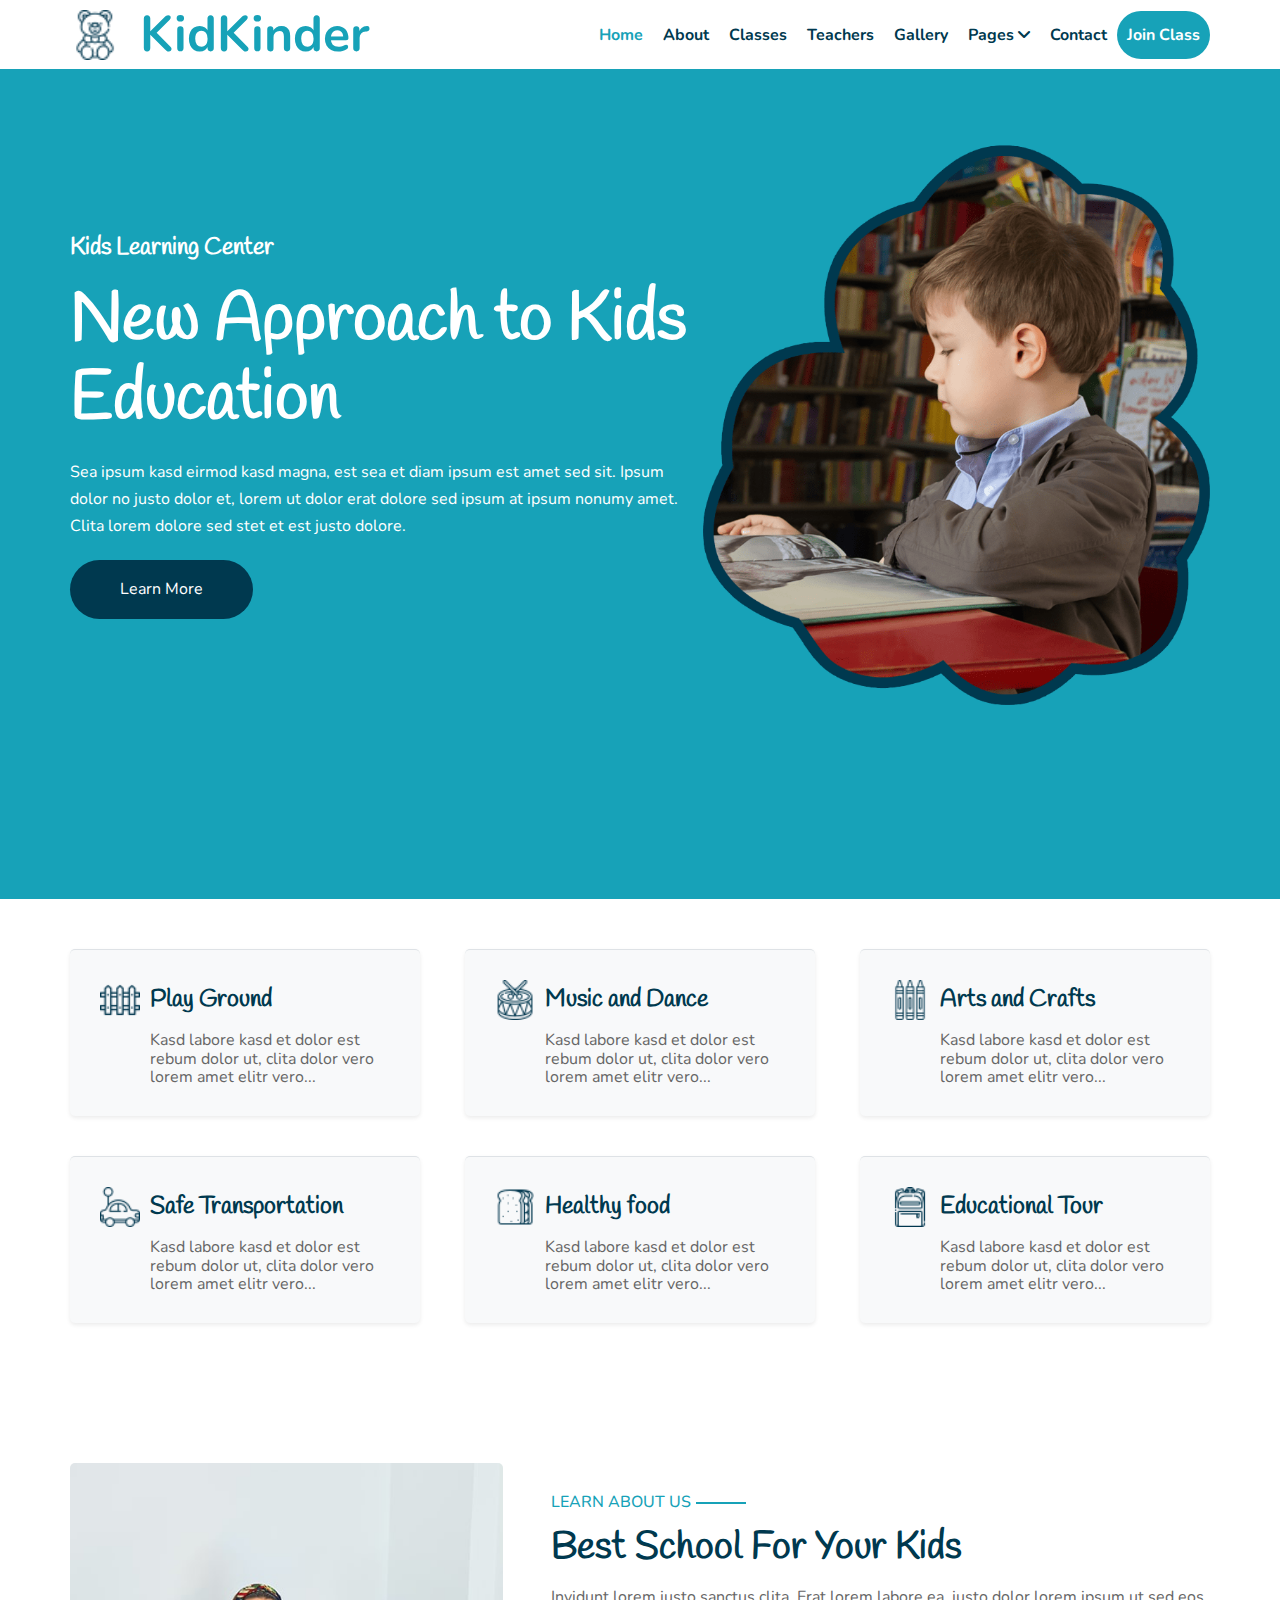
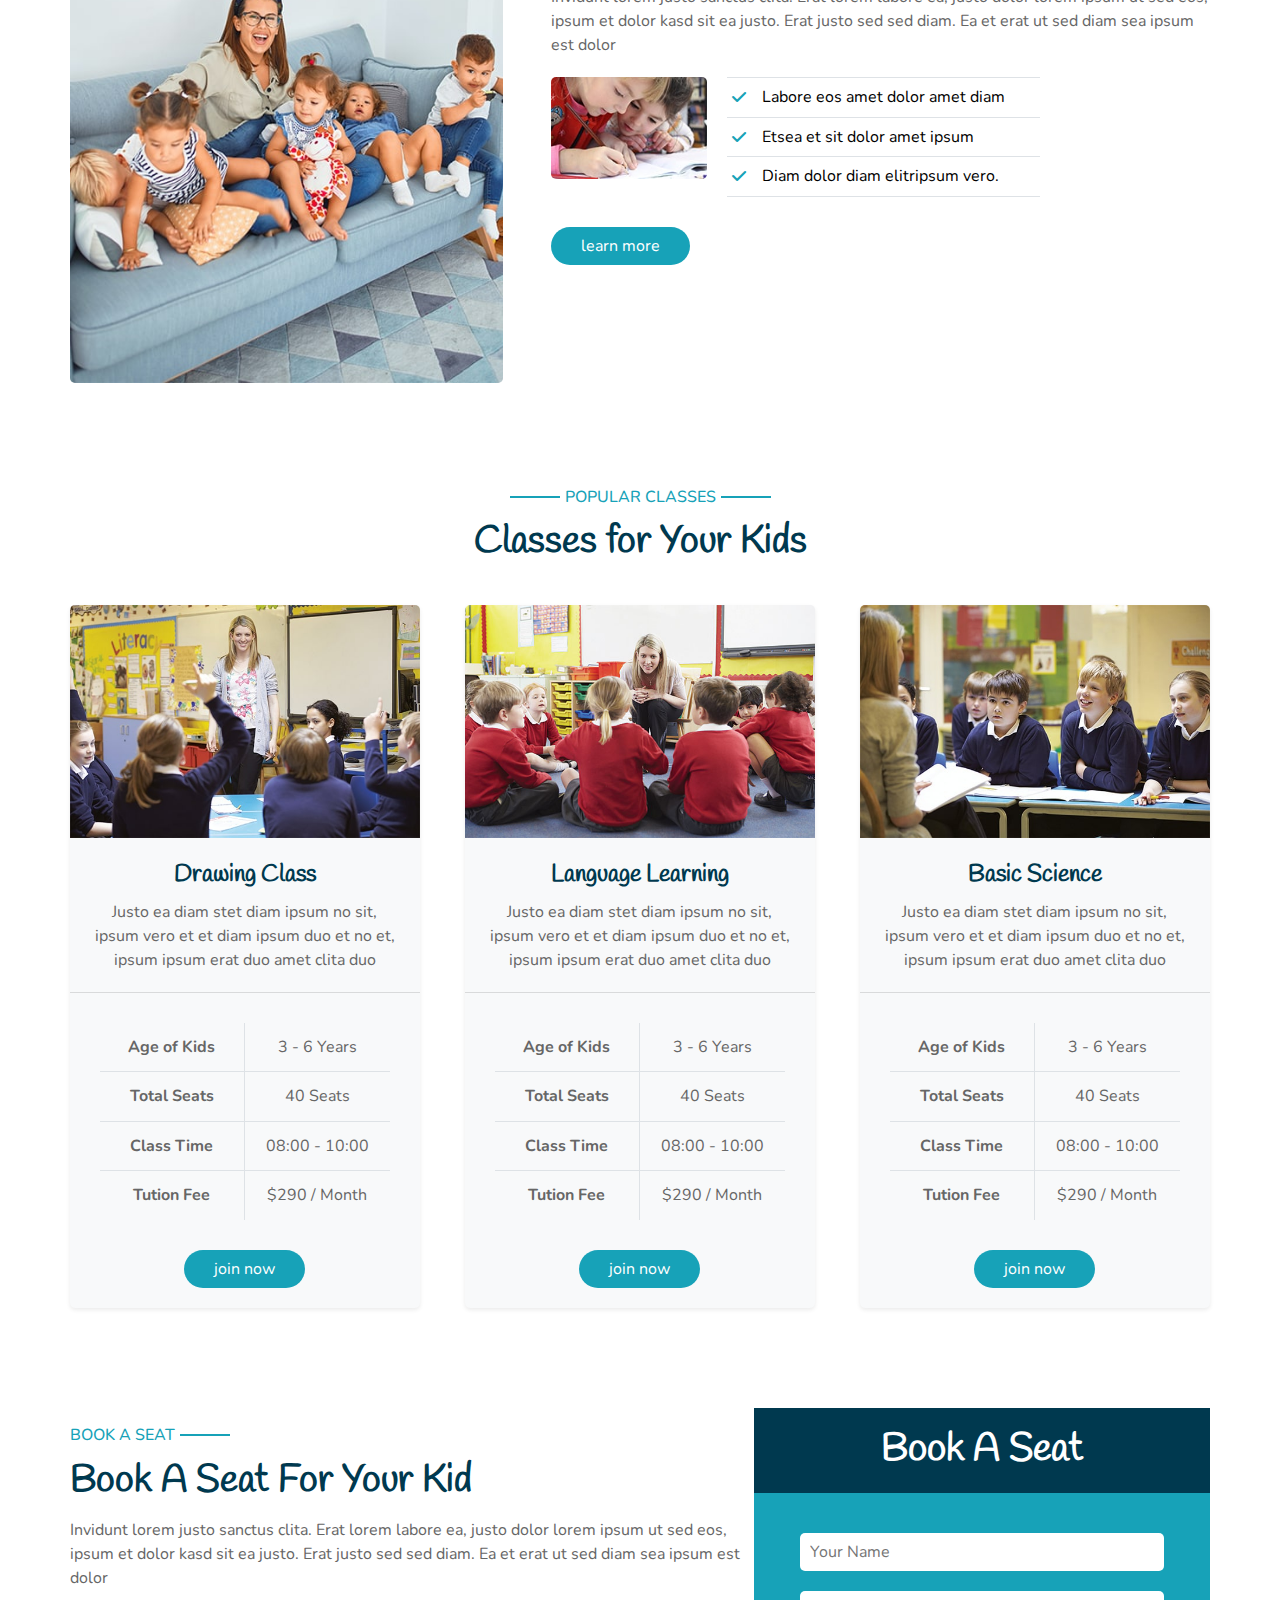
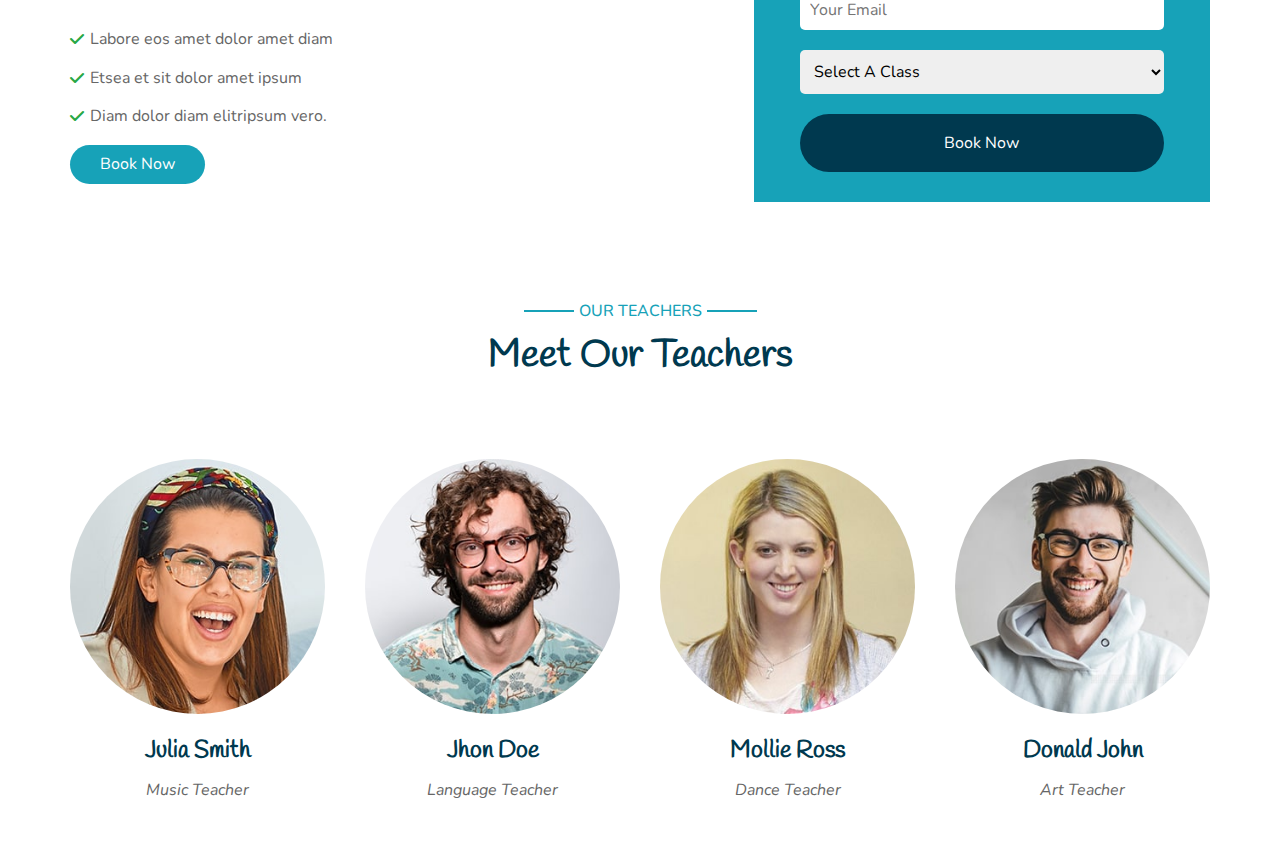
==== index.html @ 47ba9453 "Added the Teachers Section" ====
<!DOCTYPE html>
<html lang="en">

<head>
    <meta charset="UTF-8">
    <meta http-equiv="X-UA-Compatible" content="IE=edge">
    <meta name="viewport" content="width=device-width, initial-scale=1.0">
    <title>Kidkinder</title>
    <!-- Main CSS File -->
    <link rel="stylesheet" href="./css/main.css">
    <!-- Normalize File -->
    <link rel="stylesheet" href="./css/normalize.css">
    <!-- Font Awesome Lib -->
    <link rel="stylesheet" href="./css/all.min.css">
    <!-- Google Fonts -->
    <link rel="preconnect" href="https://fonts.googleapis.com">
    <link rel="preconnect" href="https://fonts.gstatic.com" crossorigin>
    <link href="https://fonts.googleapis.com/css2?family=Nunito:wght@200;300;400;500;600;700;800;900&display=swap"
        rel="stylesheet">
    <link href="https://fonts.googleapis.com/css2?family=Handlee&display=swap" rel="stylesheet">
    <!-- Tab Icon -->
    <link rel="shortcut icon" type="image/png" href="./photos/tab-icon.png">
</head>

<body>
    <!-- Strat Header -->
    <header>
        <div class="container">
            <div class="logo">
                <img src="./photos/logo.png" alt="logo">
                <span>KidKinder</span>
            </div>
            <nav>
                <ul>
                    <li><a href="./index.html" class="active">home</a></li>
                    <li><a href="./about.html">about</a></li>
                    <li><a href="./classes.html">classes</a></li>
                    <li><a href="./teachers.html">teachers</a></li>
                    <li><a href="./gallery">gallery</a></li>
                    <li>
                        <div class="min">
                            pages
                            <div>
                                <a href="./blog-gird.html">blog grid</a>
                                <a href="./blog-detail.html">blog detail</a>
                            </div>
                        </div>
                    </li>
                    <li><a href="./contact">contact</a></li>
                    <li><a href="#">join class</a></li>
                </ul>
            </nav>
            <div class="menu">
                <span></span>
                <span></span>
                <span></span>
            </div>
        </div>
    </header>
    <!-- End Header -->
    <!-- Start Landing -->
    <div class="landing">
        <div class="container">
            <div class="text">
                <h4>Kids Learning Center</h4>
                <h1>New Approach to Kids Education</h1>
                <p>Sea ipsum kasd eirmod kasd magna, est sea et diam ipsum est amet sed sit. Ipsum dolor no justo dolor
                    et, lorem ut dolor erat dolore sed ipsum at ipsum nonumy amet. Clita lorem dolore sed stet et est
                    justo dolore.</p>
                <a href="#">learn more</a>
            </div>
            <div class="image">
                <img src="./photos/landing.png" alt="photo">
            </div>
        </div>
    </div>
    <!-- End Landing -->
    <!-- Start Facilities -->
    <div class="facilities">
        <div class="container">
            <div class="ob">
                <div class="image">
                    <img src="./photos/fence.png" alt="photo">
                </div>
                <div class="text">
                    <h4>Play Ground</h4>
                    <p>Kasd labore kasd et dolor est rebum dolor ut, clita dolor vero lorem amet elitr vero...</p>
                </div>
            </div>
            <div class="ob">
                <div class="image">
                    <img src="./photos/drum.png" alt="photo">
                </div>
                <div class="text">
                    <h4>Music and Dance</h4>
                    <p>Kasd labore kasd et dolor est rebum dolor ut, clita dolor vero lorem amet elitr vero...</p>
                </div>
            </div>
            <div class="ob">
                <div class="image">
                    <img src="./photos/crayon-pen.png" alt="photo">
                </div>
                <div class="text">
                    <h4>Arts and Crafts</h4>
                    <p>Kasd labore kasd et dolor est rebum dolor ut, clita dolor vero lorem amet elitr vero...</p>
                </div>
            </div>
            <div class="ob">
                <div class="image">
                    <img src="./photos/toy-car.png" alt="photo">
                </div>
                <div class="text">
                    <h4>Safe Transportation</h4>
                    <p>Kasd labore kasd et dolor est rebum dolor ut, clita dolor vero lorem amet elitr vero...</p>
                </div>
            </div>
            <div class="ob">
                <div class="image">
                    <img src="./photos/sandwich.png" alt="photo">
                </div>
                <div class="text">
                    <h4>Healthy food</h4>
                    <p>Kasd labore kasd et dolor est rebum dolor ut, clita dolor vero lorem amet elitr vero...</p>
                </div>
            </div>
            <div class="ob">
                <div class="image">
                    <img src="./photos/school-bag.png" alt="photo">
                </div>
                <div class="text">
                    <h4>Educational Tour</h4>
                    <p>Kasd labore kasd et dolor est rebum dolor ut, clita dolor vero lorem amet elitr vero...</p>
                </div>
            </div>
        </div>
    </div>
    <!-- End Facilities -->
    <!-- Strat About Us -->
    <div class="about">
        <div class="container">
            <div class="image">
                <img src="./photos/about-1.jpg" alt="photo">
            </div>
            <div class="text">
                <div class="title">
                    <h4 class="one">LEARN ABOUT US</h4>
                    <h1>Best School For Your Kids</h1>
                </div>
                <p>Invidunt lorem justo sanctus clita. Erat lorem labore ea, justo dolor lorem ipsum ut sed eos, ipsum
                    et dolor kasd sit ea justo. Erat justo sed sed diam. Ea et erat ut sed diam sea ipsum est dolor</p>
                <div class="comp">
                    <img src="./photos/about-2.jpg" alt="photo">
                    <ul>
                        <li>Labore eos amet dolor amet diam</li>
                        <li>Etsea et sit dolor amet ipsum</li>
                        <li>Diam dolor diam elitripsum vero.</li>
                    </ul>
                </div>
                <a href="#" class="button">learn more</a>
            </div>
        </div>
    </div>
    <!-- End About Us -->
    <!-- Start Classes -->
    <div class="classes">
        <div class="container">
            <div class="title center">
                <h4 class="two">POPULAR CLASSES</h4>
                <h1>Classes for Your Kids</h1>
            </div>
            <div class="classes-content">
                <div class="class">
                    <img src="./photos/class-1.jpg" alt="photo">
                    <div class="sub-text">
                        <h4>Drawing Class</h4>
                        <p>Justo ea diam stet diam ipsum no sit, ipsum vero et et diam ipsum duo et no et, ipsum ipsum
                            erat duo amet clita duo</p>
                    </div>
                    <div class="req">
                        <div class="row">
                            <div class="title">Age of Kids</div>
                            <div class="info">3 - 6 Years</div>
                        </div>
                        <div class="row">
                            <div class="title">Total Seats</div>
                            <div class="info">40 Seats</div>
                        </div>
                        <div class="row">
                            <div class="title">Class Time</div>
                            <div class="info">08:00 - 10:00</div>
                        </div>
                        <div class="row">
                            <div class="title">Tution Fee</div>
                            <div class="info">$290 / Month</div>
                        </div>
                    </div>
                    <a href="#" class="button">join now</a>
                </div>
                <div class="class">
                    <img src="./photos/class-2.jpg" alt="photo">
                    <div class="sub-text">
                        <h4>Language Learning</h4>
                        <p>Justo ea diam stet diam ipsum no sit, ipsum vero et et diam ipsum duo et no et, ipsum ipsum
                            erat duo amet clita duo</p>
                    </div>
                    <div class="req">
                        <div class="row">
                            <div class="title">Age of Kids</div>
                            <div class="info">3 - 6 Years</div>
                        </div>
                        <div class="row">
                            <div class="title">Total Seats</div>
                            <div class="info">40 Seats</div>
                        </div>
                        <div class="row">
                            <div class="title">Class Time</div>
                            <div class="info">08:00 - 10:00</div>
                        </div>
                        <div class="row">
                            <div class="title">Tution Fee</div>
                            <div class="info">$290 / Month</div>
                        </div>
                    </div>
                    <a href="#" class="button">join now</a>
                </div>
                <div class="class">
                    <img src="./photos/class-3.jpg" alt="photo">
                    <div class="sub-text">
                        <h4>Basic Science</h4>
                        <p>Justo ea diam stet diam ipsum no sit, ipsum vero et et diam ipsum duo et no et, ipsum ipsum
                            erat duo amet clita duo</p>
                    </div>
                    <div class="req">
                        <div class="row">
                            <div class="title">Age of Kids</div>
                            <div class="info">3 - 6 Years</div>
                        </div>
                        <div class="row">
                            <div class="title">Total Seats</div>
                            <div class="info">40 Seats</div>
                        </div>
                        <div class="row">
                            <div class="title">Class Time</div>
                            <div class="info">08:00 - 10:00</div>
                        </div>
                        <div class="row">
                            <div class="title">Tution Fee</div>
                            <div class="info">$290 / Month</div>
                        </div>
                    </div>
                    <a href="#" class="button">join now</a>
                </div>
            </div>
        </div>
    </div>
    <!-- End Classes -->
    <!-- Start Book -->
    <div class="book">
        <div class="container">
            <div class="text">
                <div class="title">
                    <h4 class="one">BOOK A SEAT</h4>
                    <h1>Book A Seat For Your Kid</h1>
                </div>
                <p>Invidunt lorem justo sanctus clita. Erat lorem labore ea, justo dolor lorem ipsum ut sed eos, ipsum
                    et dolor kasd sit ea justo. Erat justo sed sed diam. Ea et erat ut sed diam sea ipsum est dolor</p>
                <ul>
                    <li>Labore eos amet dolor amet diam</li>
                    <li>Etsea et sit dolor amet ipsum</li>
                    <li>Diam dolor diam elitripsum vero.</li>
                </ul>
                <a href="#" class="button">Book Now</a>
            </div>
            <div class="form">
                <h1>Book A Seat</h1>
                <form>
                    <input type="text" placeholder="Your Name">
                    <input type="email" placeholder="Your Email">
                    <select>
                        <option value="" selected disabled>Select A Class</option>
                        <option value="">Class 1</option>
                        <option value="">Class 2</option>
                        <option value="">Class 3</option>
                    </select>
                    <button>book now</button>
                </form>
            </div>
        </div>
    </div>
    <!-- End Book -->
    <!-- Start Teachers -->
    <div class="teachers">
        <div class="container">
            <div class="title center">
                <h4>OUR TEACHERS</h4>
                <h1>Meet Our Teachers</h1>
            </div>
            <div class="teahcers-content">
                <div class="team">
                    <div class="image">
                        <img src="./photos/team-1.jpg" alt="photo">
                        <div class="socials">
                            <div class="icon"><i class="fa-brands fa-twitter"></i></div>
                            <div class="icon"><i class="fa-brands fa-facebook-f"></i></div>
                            <div class="icon"><i class="fa-brands fa-linkedin-in"></i></div>
                        </div>
                    </div>
                    <h4>Julia Smith</h4>
                    <span>Music Teacher</span>
                </div>
                <div class="team">
                    <div class="image">
                        <img src="./photos/team-2.jpg" alt="photo">
                        <div class="socials">
                            <div class="icon"><i class="fa-brands fa-twitter"></i></div>
                            <div class="icon"><i class="fa-brands fa-facebook-f"></i></div>
                            <div class="icon"><i class="fa-brands fa-linkedin-in"></i></div>
                        </div>
                    </div>
                    <h4>Jhon Doe</h4>
                    <span>Language Teacher</span>
                </div>
                <div class="team">
                    <div class="image">
                        <img src="./photos/team-3.jpg" alt="photo">
                        <div class="socials">
                            <div class="icon"><i class="fa-brands fa-twitter"></i></div>
                            <div class="icon"><i class="fa-brands fa-facebook-f"></i></div>
                            <div class="icon"><i class="fa-brands fa-linkedin-in"></i></div>
                        </div>
                    </div>
                    <h4>Mollie Ross</h4>
                    <span>Dance Teacher</span>
                </div>
                <div class="team">
                    <div class="image">
                        <img src="./photos/team-4.jpg" alt="photo">
                        <div class="socials">
                            <div class="icon"><i class="fa-brands fa-twitter"></i></div>
                            <div class="icon"><i class="fa-brands fa-facebook-f"></i></div>
                            <div class="icon"><i class="fa-brands fa-linkedin-in"></i></div>
                        </div>
                    </div>
                    <h4>Donald John</h4>
                    <span>Art Teacher</span>
                </div>
            </div>
        </div>
    </div>
    <!-- End Teachers -->
</body>

</html>
---- css/main.css ----
/* Start Variables */

:root {
    --main-color: #17a2b8;
    --sec-color: #00394f;
    --parg-color: #666666;
    --trans-dur: 0.15s;
}

/* End Variables */

/* Start Global Rules */

* {
    box-sizing: border-box;
    margin: 0;
    padding: 0;
}

html {
    scroll-behavior: smooth;
}

body {
    font-family: 'Nunito', sans-serif;
}

a {
    text-decoration: none;
}

ul {
    list-style: none;
    padding: 0;
    margin: 0;
}

.container {
    margin: auto;
    padding-left: 15px;
    padding-right: 15px;
    margin-left: auto;
    margin-right: auto;
}

@media (min-width: 768px) {
    .container {
        width: 750px;
    }
}

@media (min-width: 992px) {
    .container {
        width: 970px;
    }
}

@media (min-width: 1200px) {
    .container {
        width: 1170px;
    }
}

/* End Global Rules */

/* Start Component */

.title h4.one,
.title.center h4 {
    color: var(--main-color, #17a2b8);
    font-weight: 500;
    font-size: 16px;
    position: relative;
    width: fit-content;
}

.title h4.one::after {
    content: "";
    position: absolute;
    top: 50%;
    transform: translateY(-50%);
    -webkit-transform: translateY(-50%);
    -moz-transform: translateY(-50%);
    -ms-transform: translateY(-50%);
    -o-transform: translateY(-50%);
    background-color: var(--main-color, #17a2b8);
    width: 50px;
    height: 2px;
    right: -55px;
}

.title h1 {
    font-size: 38px;
    color: var(--sec-color, #00394f);
    font-weight: 600;
    margin: 15px 0;
    font-family: 'Handlee', cursive;
}

@media (max-width: 768px) {
    .title h1 {
        font-size: 30px;
    }
}

.title.center {
    text-align: center;
}

.title.center h4 {
    margin: 0 auto;
}

.title.center h4::before,
.title.center h4::after {
    content: "";
    position: absolute;
    top: 50%;
    transform: translateY(-50%);
    -webkit-transform: translateY(-50%);
    -moz-transform: translateY(-50%);
    -ms-transform: translateY(-50%);
    -o-transform: translateY(-50%);
    background-color: var(--main-color, #17a2b8);
    width: 50px;
    height: 2px;
}

.title.center h4::before {
    left: -55px;
}

.title.center h4::after {
    right: -55px;
}

a.button {
    background-color: var(--main-color, #17a2b8);
    color: white;
    display: block;
    width: fit-content;
    padding: 10px 30px;
    border-radius: 40px;
    -webkit-border-radius: 40px;
    -moz-border-radius: 40px;
    -ms-border-radius: 40px;
    -o-border-radius: 40px;
    transition: var(--trans-dur, 0.15s);
    -webkit-transition: var(--trans-dur, 0.15s);
    -moz-transition: var(--trans-dur, 0.15s);
    -ms-transition: var(--trans-dur, 0.15s);
    -o-transition: var(--trans-dur, 0.15s);
}

a.button:hover {
    background-color: #138496;
}

/* End Component */

/* Start Header */

header {
    box-shadow: 0 0.5rem 1rem rgb(0 0 0 / 15%);
}

@media (max-width: 991px) {
    header {
        padding-top: 10px;
        padding-bottom: 10px;
    }
}

header .container {
    display: flex;
    justify-content: space-between;
    align-items: center;
}

header .container .logo {
    display: flex;
    align-items: center;
    cursor: pointer;
}

header .container .logo img {
    width: 50px;
    margin-right: 20px;
}

header .container .logo span {
    font-size: 50px;
    color: var(--main-color, #17a2b8);
    font-weight: bold;
}

@media (max-width: 991px) {
    header .container nav {
        display: none;
    }

}

header .container nav ul {
    display: flex;
    align-items: center;
}

header .container nav ul li a,
header .container nav ul li>div {
    display: block;
    padding: 25px 10px;
    text-transform: capitalize;
    color: var(--sec-color, #00394f);
    font-weight: bold;
}

header .container nav ul li a:hover,
header .container nav ul li>div:hover {
    color: var(--main-color, #17a2b8);
}

header .container nav ul li a.active {
    color: var(--main-color, #17a2b8);
}

header .container nav ul li div.min {
    cursor: pointer;
    position: relative;
}

header .container nav ul li div.min::after {
    content: "\f107";
    font-family: "Font Awesome 5 Free";
    font-weight: 900;
}

header .container nav ul li div.min div {
    display: none;
    position: absolute;
    top: 70px;
    left: -10px;
    background-color: white;
    width: 130px;
}

header .container nav ul li div.min:hover div {
    display: block;
}


header .container nav ul li div.min div a {
    display: block;
    width: 100%;
    padding: 12px 20px;
    color: black;
}

header .container nav ul li div.min div a:hover {
    background-color: #f8f9fa;
    color: black;
}

header .container nav ul li:last-of-type a {
    background-color: var(--main-color, #17a2b8);
    border-radius: 40px;
    -webkit-border-radius: 40px;
    -moz-border-radius: 40px;
    -ms-border-radius: 40px;
    -o-border-radius: 40px;
    padding: 15px 10px;
    color: white;
    transition: var(--trans-dur, .15s);
    -webkit-transition: var(--trans-dur, .15s);
    -moz-transition: var(--trans-dur, .15s);
    -ms-transition: var(--trans-dur, .15s);
    -o-transition: var(--trans-dur, .15s);
}

header .container nav ul li:last-of-type a:hover {
    background-color: #138496;
}

header .container .menu {
    display: none;
    flex-direction: column;
    justify-content: center;
    cursor: pointer;
    border: 1px solid #dfe0e1;
    padding: 14px 10px 10px;
    border-radius: 20px;
    -webkit-border-radius: 20px;
    -moz-border-radius: 20px;
    -ms-border-radius: 20px;
    -o-border-radius: 20px;
}

@media (max-width: 991px) {
    header .container .menu {
        display: flex;
    }
}

header .container .menu span {
    display: block;
    width: 30px;
    height: 2px;
    background-color: #7c7c7d;
    margin-bottom: 5px;
}

/* End Header */

/* Start Landing */

.landing {
    min-height: calc(100vh - 70px);
    background-color: var(--main-color, #17a2b8);
    padding-top: 75px;
}

.landing .container {
    display: flex;
    justify-content: space-between;
    align-items: center;
}

@media (max-width: 991px) {
    .landing .container {
        flex-direction: column;
    }
}

.landing .container .text {
    color: white;
    width: 79%;
}

@media (max-width: 991px) {
    .landing .container .text {
        text-align: center;
        margin-bottom: 30px;
    }
}

.landing .container .text h4 {
    font-size: 24px;
    font-family: 'Handlee', cursive;
}

.landing .container .text h1 {
    font-size: 68px;
    font-family: 'Handlee', cursive;
    margin: 20px 0;
}

@media (max-width: 768px) {
    .landing .container .text h1 {
        font-size: 53px;
    }
}

@media (max-width: 576px) {
    .landing .container .text h1 {
        font-size: 40px;
    }
}

.landing .container .text p {
    line-height: 1.7;
    margin-bottom: 20px;
}

.landing .container .text a {
    display: block;
    color: white;
    text-transform: capitalize;
    background-color: var(--sec-color, #00394f);
    width: fit-content;
    padding: 20px 50px;
    border-radius: 40px;
    -webkit-border-radius: 40px;
    -moz-border-radius: 40px;
    -ms-border-radius: 40px;
    -o-border-radius: 40px;
    transition: var(--trans-dur, .15s);
    -webkit-transition: var(--trans-dur, .15s);
    -moz-transition: var(--trans-dur, .15s);
    -ms-transition: var(--trans-dur, .15s);
    -o-transition: var(--trans-dur, .15s);
}

@media (max-width: 991px) {
    .landing .container .text a {
        margin: 0 auto;
    }
}

.landing .container .text a:hover {
    background-color: #001d29;
}

.landing .container .image img {
    max-width: 100%;
}

/* End Landing */

/* Start Facilities */

.facilities {
    padding-top: 50px;
    padding-bottom: 50px;
}

.facilities .container {
    display: flex;
    justify-content: space-between;
    align-items: flex-start;
    flex-wrap: wrap;
}

@media (max-width: 768px) {
    .facilities .container {
        width: 80%;
    }
}

@media (max-width: 576px) {
    .facilities .container {
        width: 100%;
    }
}

.facilities .container .ob {
    flex-basis: calc((100% / 3) - 30px);
    display: flex;
    margin-bottom: 40px;
    background-color: #f8f9fa;
    border-top: 1px solid #dee2e6;
    padding: 30px;
    box-shadow: 0 0.125rem 0.25rem rgb(0 0 0 / 8%);
    border-radius: 5px;
    -webkit-border-radius: 5px;
    -moz-border-radius: 5px;
    -ms-border-radius: 5px;
    -o-border-radius: 5px;
}

@media (max-width: 991px) {
    .facilities .container .ob {
        flex-basis: calc((100% / 2) - 30px);
    }
}

@media (max-width: 768px) {
    .facilities .container .ob {
        flex-basis: 100%;
    }
}

.facilities .container .ob .image {
    margin-right: 10px;
}

.facilities .container .ob .image img {
    width: 40px;
}

.facilities .container .ob .text h4 {
    color: var(--sec-color, #00394f);
    font-size: 24px;
    font-family: 'Handlee', cursive;
    margin-bottom: 10px;
    line-height: 1.7;
}

.facilities .container .ob .text p {
    color: var(--parg-color, #666666);
}

/* End Facilities */

/* Start About Us */

.about {
    padding-top: 50px;
    padding-bottom: 50px;
}

.about .container {
    display: flex;
    justify-content: space-between;
}

@media (max-width: 991px) {
    .about .container {
        flex-direction: column;
    }
}

@media (max-width: 768px) {
    .about .container {
        align-items: center;
    }
}

@media (max-width: 768px) {
    .about .container .image {
        text-align: center;
    }
}

.about .container .image img {
    max-width: 90%;
    border-radius: 5px;
    -webkit-border-radius: 5px;
    -moz-border-radius: 5px;
    -ms-border-radius: 5px;
    -o-border-radius: 5px;
}

.about .container .text {
    width: 60%;
    padding: 30px 0;
}

@media (max-width: 991px) {
    .about .container .text {
        width: 100%;
    }
}

@media (max-width: 768px) {
    .about .container .text {
        width: 80%;
    }
}

@media (max-width: 576px) {
    .about .container .text {
        width: 100%;
    }
}

.about .container .text p {
    color: var(--parg-color, #666666);
    line-height: 1.5;
    margin-bottom: 20px;
}

.about .container .text .comp {
    display: flex;
    align-items: flex-start;
    margin-bottom: 30px;
}

.about .container .text .comp img {
    border-radius: 5px;
    -webkit-border-radius: 5px;
    -moz-border-radius: 5px;
    -ms-border-radius: 5px;
    -o-border-radius: 5px;
    width: 156px;
    margin-right: 20px;
}

.about .container .text .comp ul li {
    padding: 10px 35px;
    border-bottom: 1px solid #dee2e6;
    position: relative;
}

.about .container .text .comp ul li::before {
    content: "\f00c";
    font-family: "Font Awesome 5 Free";
    font-weight: 900;
    position: absolute;
    left: 5px;
    color: var(--main-color, #17a2b8);
}

.about .container .text .comp ul li:first-of-type {
    border-top: 1px solid #dee2e6;
}

/* End About Us */

/* Start Classes */

.classes {
    padding-top: 50px;
    padding-bottom: 50px;
}

.classes .container>.title {
    margin-bottom: 40px;
}

.classes .container .classes-content {
    display: flex;
    flex-wrap: wrap;
    justify-content: space-between;
    align-items: center;
}

@media (max-width: 991px) {
    .classes .container .classes-content {
        flex-direction: column;
    }
}

.classes .container .classes-content .class {
    flex-basis: calc((100% / 3) - 30px);
    background-color: #f8f9fa;
    border-radius: 5px;
    -webkit-border-radius: 5px;
    -moz-border-radius: 5px;
    -ms-border-radius: 5px;
    -o-border-radius: 5px;
    overflow: hidden;
    box-shadow: 0 0.125rem 0.25rem rgb(0 0 0 / 8%);
}

@media (max-width: 991px) {
    .classes .container .classes-content .class {
        width: 100%;
        text-align: center;
        margin-bottom: 30px;
    }
}

.classes .container .classes-content .class img {
    max-width: 100%;
}

.classes .container .classes-content .class .sub-text {
    text-align: center;
    padding: 20px;
    border-bottom: 1px solid #d9dadb;
}

.classes .container .classes-content .class .sub-text h4 {
    font-size: 24px;
    color: var(--sec-color, #00394f);
    font-family: 'Handlee', cursive;
    margin-bottom: 10px;
}

.classes .container .classes-content .class .sub-text p {
    color: var(--parg-color, #666666);
    line-height: 1.5;
}

.classes .container .classes-content .class .req {
    padding: 30px;
}

.classes .container .classes-content .class .req .row {
    display: flex;
    justify-content: center;
    color: var(--parg-color, #666666);
}

.classes .container .classes-content .class .req .row>.title {
    font-weight: bold;
    border-right: 1px solid #dee2e6;
}

.classes .container .classes-content .class .req .row>div {
    width: 50%;
    text-align: center;
    padding: 15px;
}

.classes .container .classes-content .class .req .row:not(div.row:last-of-type)>div {
    border-bottom: 1px solid #dee2e6;
}

.classes .container .classes-content .class a {
    margin: 0 auto 20px;
}

/* End Classes */

/* Start Book */

.book {
    padding-top: 50px;
    padding-bottom: 50px;
}

.book .container {
    display: flex;
    justify-content: space-between;
    align-items: center;
}

@media (max-width: 991px) {
    .book .container {
        flex-direction: column;
        align-items: flex-start;
    }
}

.book .container .text {
    width: 60%;
}

@media (max-width: 991px) {
    .book .container .text {
        width: 100%;
        margin-bottom: 40px;
    }
}

.book .container .text p {
    color: var(--parg-color, #666666);
    margin-bottom: 30px;
    line-height: 1.5;
}

.book .container .text ul {
    margin-bottom: 10px;
}

.book .container .text ul li {
    padding: 10px 0 10px 20px;
    color: var(--parg-color, #666666);
    position: relative;
}

.book .container .text ul li::before {
    content: "\f00c";
    font-family: "Font Awesome 5 Free";
    font-weight: 900;
    position: absolute;
    top: 50%;
    transform: translateY(-50%);
    -webkit-transform: translateY(-50%);
    -moz-transform: translateY(-50%);
    -ms-transform: translateY(-50%);
    -o-transform: translateY(-50%);
    left: 0;
    color: #28a745;
}

.book .container .form {
    display: flex;
    flex-direction: column;
    align-items: center;
    width: 40%;
}

@media (max-width: 991px) {
    .book .container .form {
        width: 85%;
        margin: 0 auto;
    }
}

@media (max-width: 576px) {
    .book .container .form {
        width: 100%;
    }
}

.book .container .form h1 {
    font-size: 39px;
    color: white;
    font-family: 'Handlee', cursive;
    background-color: var(--sec-color, #00394f);
    margin: 0;
    width: 100%;
    text-align: center;
    padding: 20px;
}

.book .container .form form {
    background-color: var(--main-color, #17a2b8);
    display: flex;
    flex-direction: column;
    align-items: center;
    width: 100%;
    padding-top: 40px;
}

.book .container .form form input,
.book .container .form form select {
    width: 80%;
    padding: 10px;
    margin-bottom: 20px;
    border: none;
    border-radius: 5px;
    -webkit-border-radius: 5px;
    -moz-border-radius: 5px;
    -ms-border-radius: 5px;
    -o-border-radius: 5px;
}

.book .container .form form input:focus {
    outline: none;
}

.book .container .form form button {
    width: 80%;
    border: none;
    background-color: var(--sec-color, #00394f);
    color: white;
    text-transform: capitalize;
    margin-bottom: 30px;
    padding: 20px 40px;
    border-radius: 40px;
    -webkit-border-radius: 40px;
    -moz-border-radius: 40px;
    -ms-border-radius: 40px;
    -o-border-radius: 40px;
    cursor: pointer;
    transition: var(--trans-dur, 0.15s);
    -webkit-transition: var(--trans-dur, 0.15s);
    -moz-transition: var(--trans-dur, 0.15s);
    -ms-transition: var(--trans-dur, 0.15s);
    -o-transition: var(--trans-dur, 0.15s);
}

.book .container .form form button:hover {
    background-color: #001d29;
}

/* End Book */

/* Start Teachers */

.teachers {
    padding-top: 50px;
    padding-bottom: 50px;
}

.teachers .container .title {
    margin-bottom: 80px;
}

.teachers .container .teahcers-content {
    display: flex;
    flex-wrap: wrap;
    justify-content: space-between;
    align-items: center;
}

@media (max-width: 768px) {
    .teachers .container .teahcers-content {
        justify-content: center;
    }
}

.teachers .container .teahcers-content .team {
    flex-basis: calc((100% / 4) - 30px);
    text-align: center;
}

@media (max-width: 991px) {
    .teachers .container .teahcers-content .team {
        flex-basis: calc((100% / 2) - 30px);
        margin-bottom: 40px;
    }
}

@media (max-width: 768px) {
    .teachers .container .teahcers-content .team {
        flex-basis: 80%;
    }
}

.teachers .container .teahcers-content .team .image {
    position: relative;
}

.teachers .container .teahcers-content .team img {
    width: 100%;
    border-radius: 50%;
    -webkit-border-radius: 50%;
    -moz-border-radius: 50%;
    -ms-border-radius: 50%;
    -o-border-radius: 50%;
}

.teachers .container .teahcers-content .team .image .socials {
    display: flex;
    position: absolute;
    width: 100%;
    height: 99%;
    border-radius: 50%;
    -webkit-border-radius: 50%;
    -moz-border-radius: 50%;
    -ms-border-radius: 50%;
    -o-border-radius: 50%;
    justify-content: center;
    align-items: center;
    top: 0;
    left: 0;
    z-index: -1;
    opacity: 0;
    background-color: rgba(23, 162, 184, 0.8);
    transition: .5s;
    -webkit-transition: .5s;
    -moz-transition: .5s;
    -ms-transition: .5s;
    -o-transition: .5s;
}

.teachers .container .teahcers-content .team:hover .image .socials {
    z-index: 1;
    opacity: 1;
}

.teachers .container .teahcers-content .team .image .socials .icon {
    display: flex;
    justify-content: center;
    align-items: center;
    color: white;
    border-radius: 50%;
    -webkit-border-radius: 50%;
    -moz-border-radius: 50%;
    -ms-border-radius: 50%;
    -o-border-radius: 50%;
    border: 1px solid white;
    margin-right: 5px;
    width: 40px;
    height: 40px;
    cursor: pointer;
    font-size: 20px;
    transition: var(--trans-dur, .15s);
    -webkit-transition: var(--trans-dur, .15s);
    -moz-transition: var(--trans-dur, .15s);
    -ms-transition: var(--trans-dur, .15s);
    -o-transition: var(--trans-dur, .15s);
}

.teachers .container .teahcers-content .team .image .socials .icon:hover {
    color: black;
    background-color: white;
}

.teachers .container .teahcers-content .team h4 {
    margin-top: 20px;
    font-size: 24px;
    color: var(--sec-color, #00394f);
    font-family: 'Handlee', cursive;
}

.teachers .container .teahcers-content .team span {
    display: block;
    margin-top: 15px;
    color: var(--parg-color, #666666);
    font-style: italic;
}

/* End Teachers */
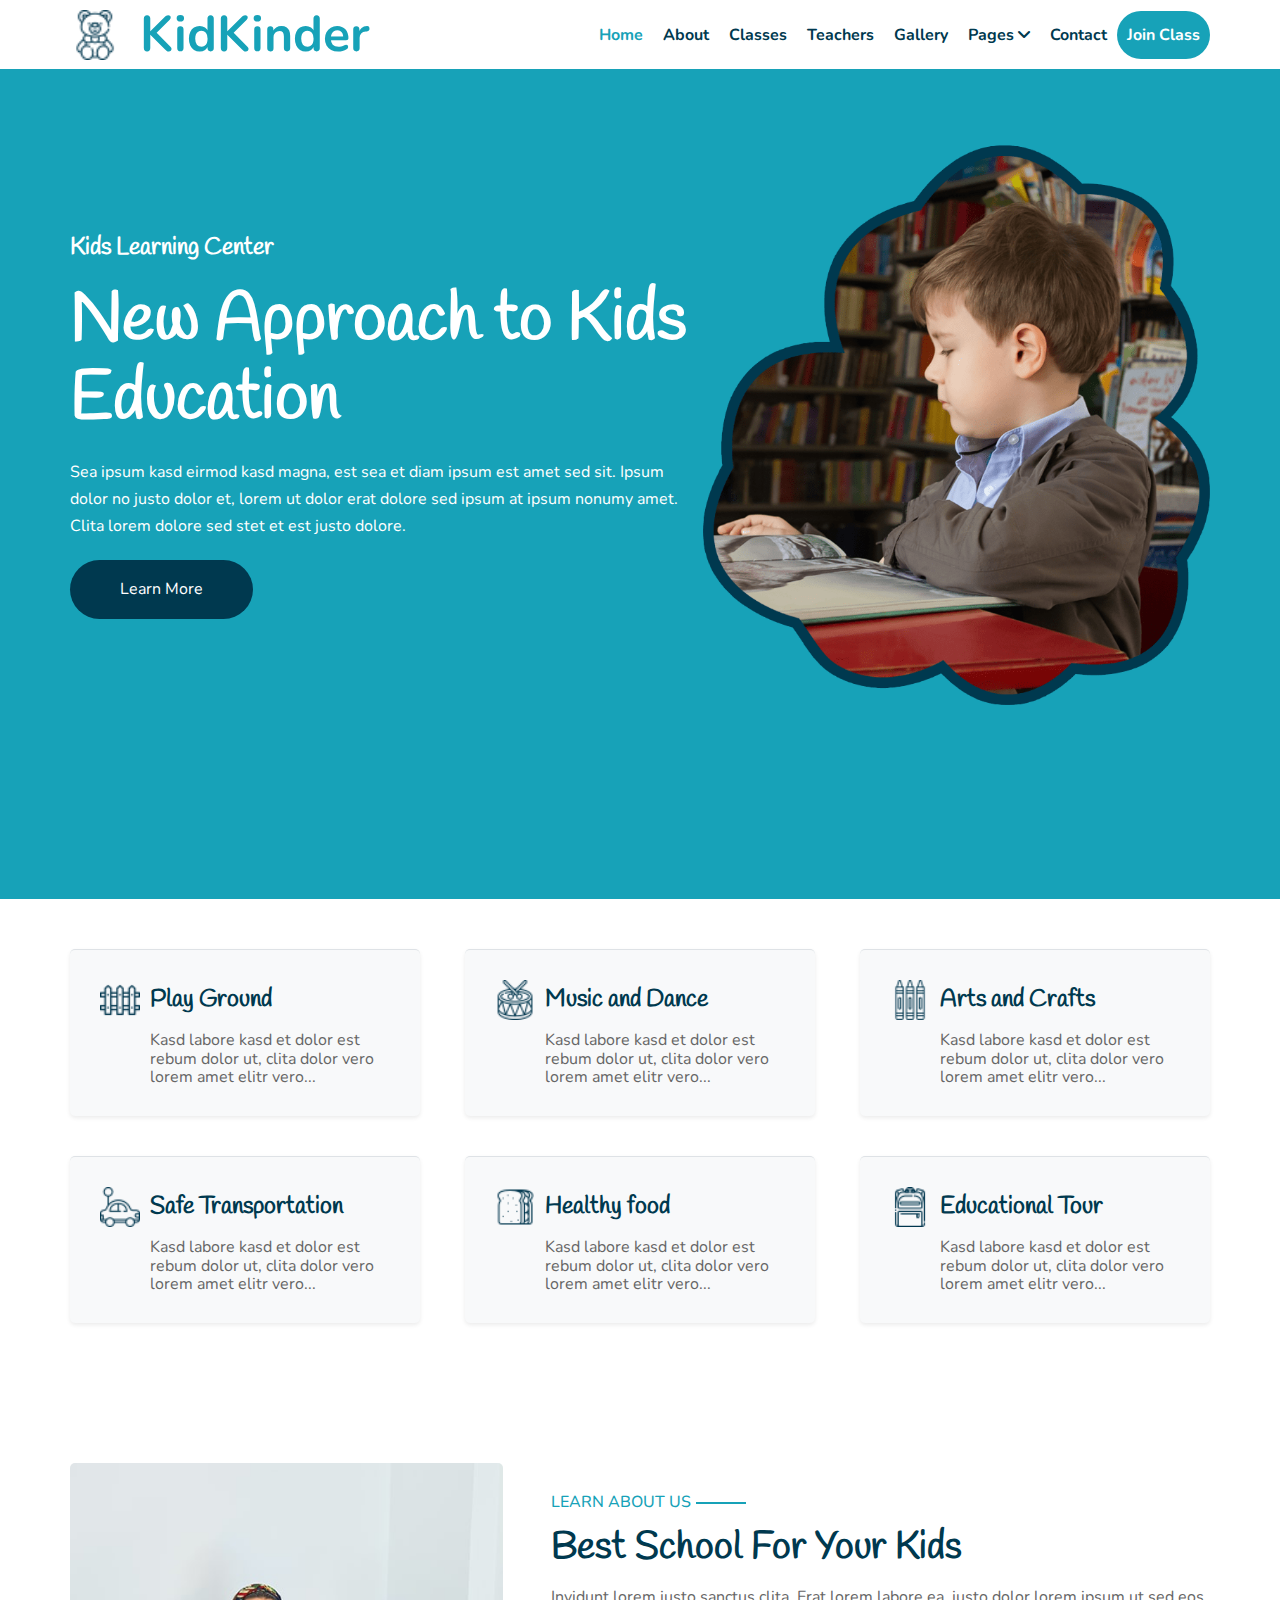
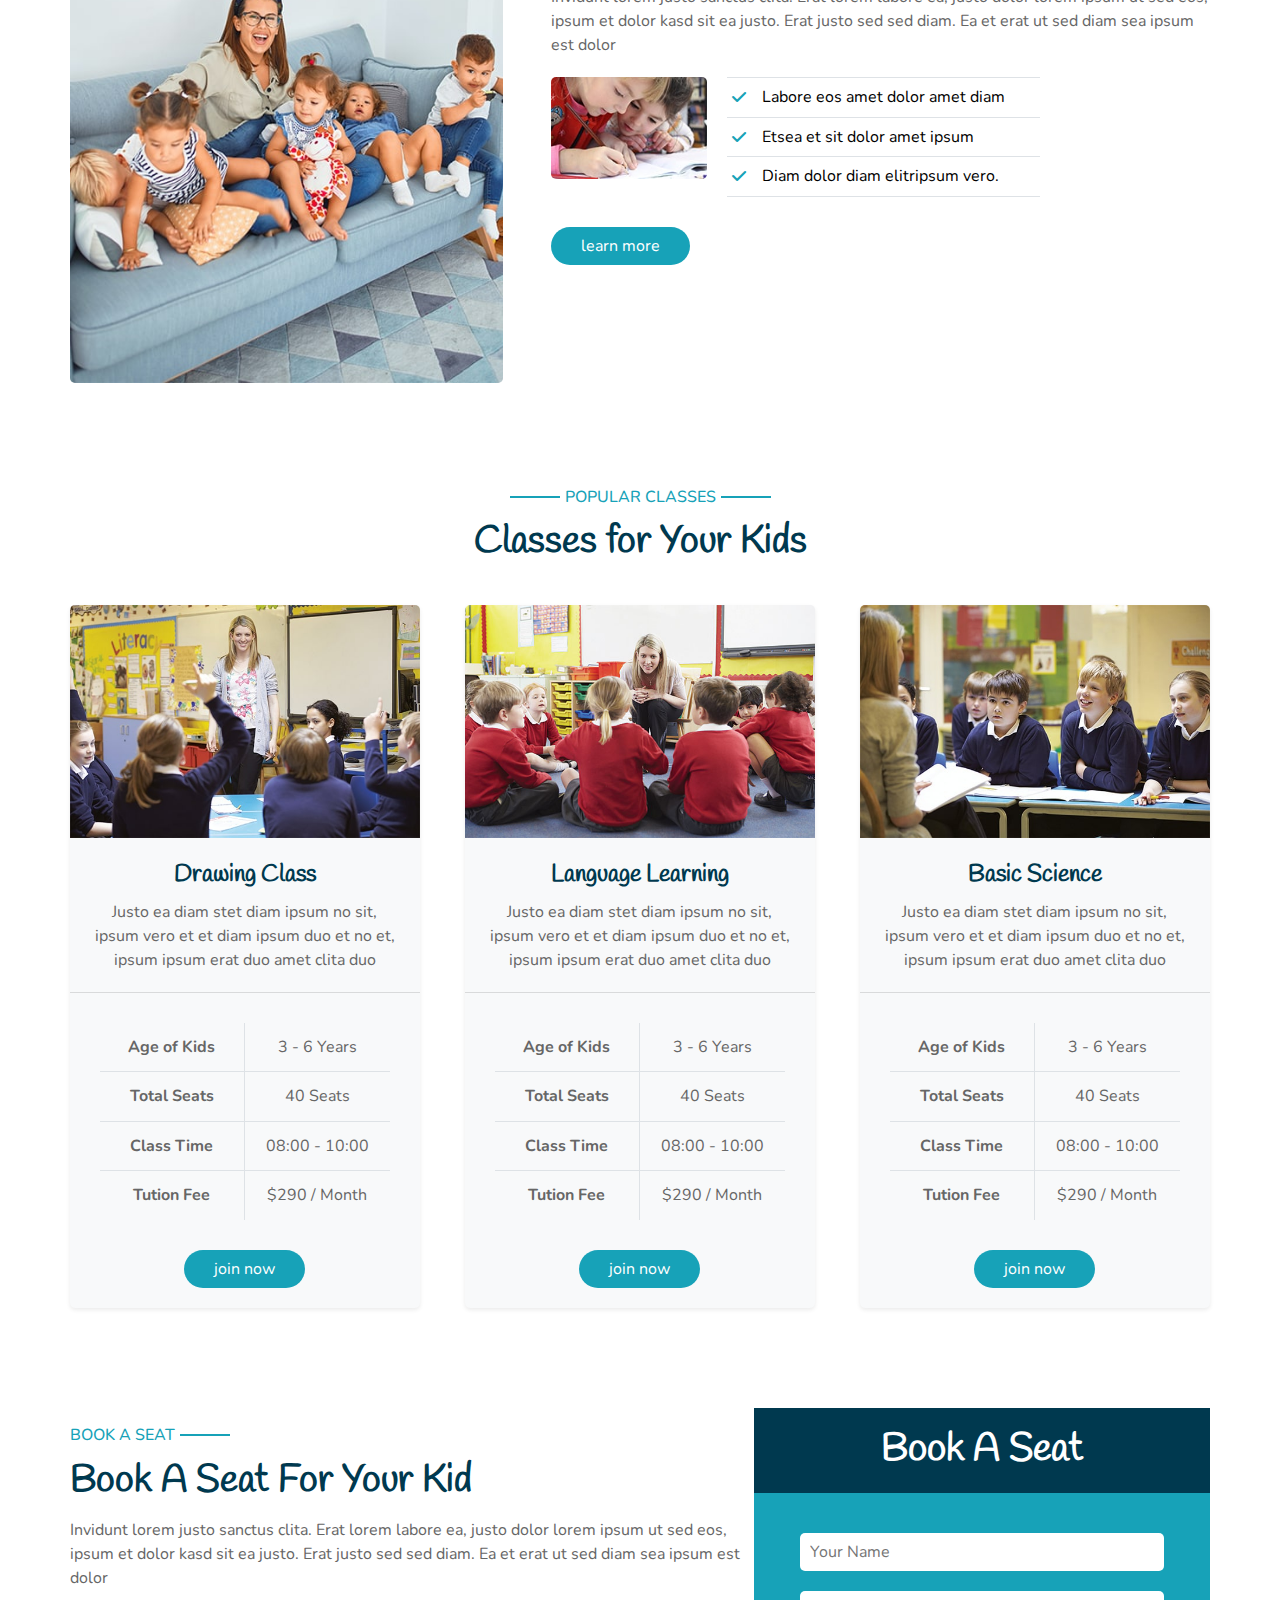
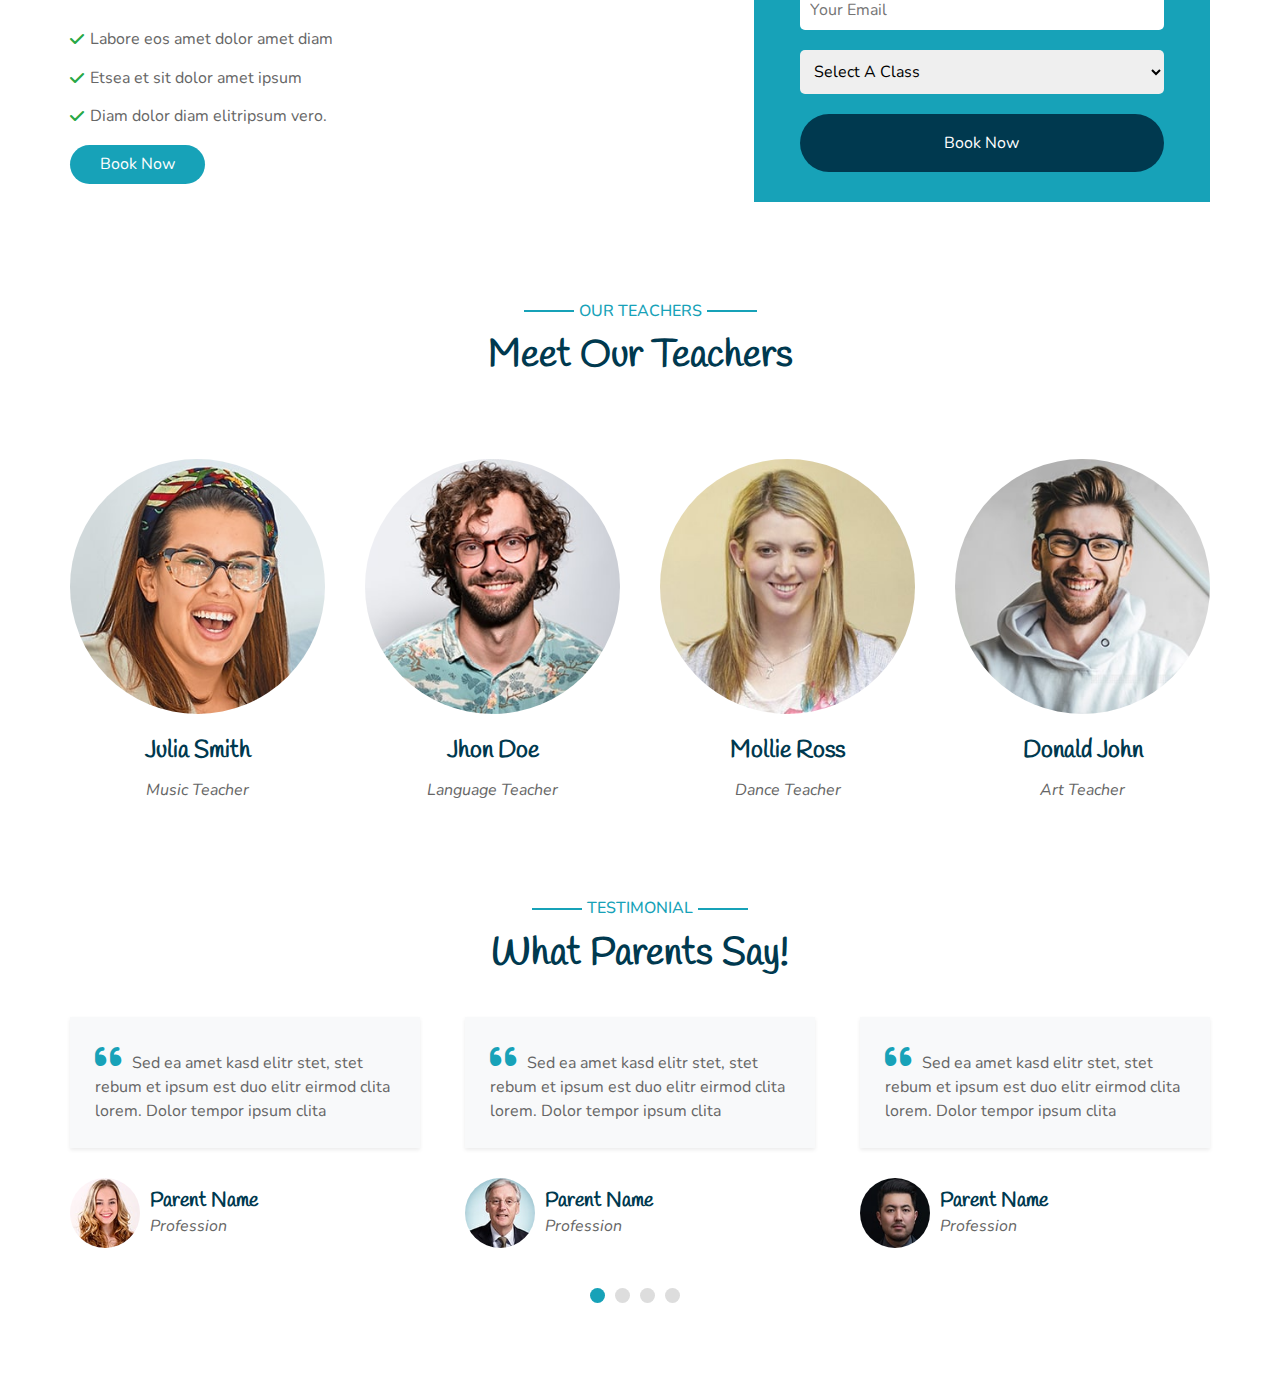
==== commit 121e125d: "Added the Testimonial Section" ====
--- a/index.html
+++ b/index.html
@@ -348,6 +348,57 @@
         </div>
     </div>
     <!-- End Teachers -->
+    <!-- Start Testimonial -->
+    <div class="testimonial">
+        <div class="container">
+            <div class="title center">
+                <h4>TESTIMONIAL</h4>
+                <h1>What Parents Say!</h1>
+            </div>
+            <div class="test-content">
+                <div class="parent">
+                    <p><i class="fa-solid fa-quote-left"></i>Sed ea amet kasd elitr stet, stet rebum et ipsum est duo
+                        elitr eirmod clita lorem. Dolor tempor ipsum clita</p>
+                    <div class="name">
+                        <img src="./photos/testimonial-2.jpg" alt="photo">
+                        <div class="text">
+                            <h5>Parent Name</h5>
+                            <span>Profession</span>
+                        </div>
+                    </div>
+                </div>
+                <div class="parent">
+                    <p><i class="fa-solid fa-quote-left"></i>Sed ea amet kasd elitr stet, stet rebum et ipsum est duo
+                        elitr eirmod clita lorem. Dolor tempor ipsum clita</p>
+                    <div class="name">
+                        <img src="./photos/testimonial-3.jpg" alt="photo">
+                        <div class="text">
+                            <h5>Parent Name</h5>
+                            <span>Profession</span>
+                        </div>
+                    </div>
+                </div>
+                <div class="parent">
+                    <p><i class="fa-solid fa-quote-left"></i>Sed ea amet kasd elitr stet, stet rebum et ipsum est duo
+                        elitr eirmod clita lorem. Dolor tempor ipsum clita</p>
+                    <div class="name">
+                        <img src="./photos/testimonial-1.jpg" alt="photo">
+                        <div class="text">
+                            <h5>Parent Name</h5>
+                            <span>Profession</span>
+                        </div>
+                    </div>
+                </div>
+            </div>
+            <nav>
+                <div class="active"></div>
+                <div></div>
+                <div></div>
+                <div></div>
+            </nav>
+        </div>
+    </div>
+    <!-- End Testimonial -->
 </body>
 
 </html>--- a/css/main.css
+++ b/css/main.css
@@ -955,4 +955,114 @@
     font-style: italic;
 }
 
-/* End Teachers */+/* End Teachers */
+
+/* Start Testimonial */
+
+.testimonial {
+    padding-top: 50px;
+    padding-bottom: 50px;
+}
+
+.testimonial .container .title {
+    margin-bottom: 40px;
+}
+
+.testimonial .container .test-content {
+    display: flex;
+    justify-content: space-between;
+    align-items: center;
+}
+
+.testimonial .container .test-content .parent {
+    flex-basis: calc((100% / 3) - 30px);
+}
+
+@media (max-width: 991px) {
+    .testimonial .container .test-content .parent {
+        flex-basis: calc((100% / 2) - 30px);
+    }
+
+    .testimonial .container .test-content .parent:last-of-type {
+        display: none;
+    }
+}
+
+@media (max-width: 768px) {
+    .testimonial .container .test-content .parent {
+        flex-basis: 90%;
+        margin: auto;
+    }
+
+    .testimonial .container .test-content .parent:nth-child(2) {
+        display: none;
+    }
+}
+
+.testimonial .container .test-content .parent p {
+    background-color: #f8f9fa;
+    box-shadow: 0 0.125rem 0.25rem rgb(0 0 0 / 8%);
+    padding: 25px;
+    color: var(--parg-color, #666666);
+    line-height: 1.5;
+    margin-bottom: 30px;
+}
+
+.testimonial .container .test-content .parent p i {
+    font-size: 30px;
+    color: var(--main-color, #17a2b8);
+    margin-right: 10px;
+}
+
+.testimonial .container .test-content .parent .name {
+    display: flex;
+    align-items: center;
+}
+
+.testimonial .container .test-content .parent .name img {
+    border-radius: 50%;
+    -webkit-border-radius: 50%;
+    -moz-border-radius: 50%;
+    -ms-border-radius: 50%;
+    -o-border-radius: 50%;
+    width: 70px;
+    margin-right: 10px;
+}
+
+.testimonial .container .test-content .parent .name .text h5 {
+    font-size: 20px;
+    color: var(--sec-color, #00394f);
+    font-family: 'Handlee', cursive;
+    margin-bottom: 5px;
+}
+
+.testimonial .container .test-content .parent .name .text span {
+    color: var(--parg-color, #666666);
+    font-style: italic;
+}
+
+.testimonial .container nav {
+    margin: 40px auto;
+    display: flex;
+    justify-content: center;
+    align-items: center;
+}
+
+.testimonial .container nav div {
+    width: 15px;
+    height: 15px;
+    background-color: #dddddd;
+    border-radius: 50%;
+    -webkit-border-radius: 50%;
+    -moz-border-radius: 50%;
+    -ms-border-radius: 50%;
+    -o-border-radius: 50%;
+    margin-right: 10px;
+    cursor: pointer;
+}
+
+.testimonial .container nav div.active {
+    background-color: var(--main-color, #17a2b8);
+}
+
+/* End Testimonial */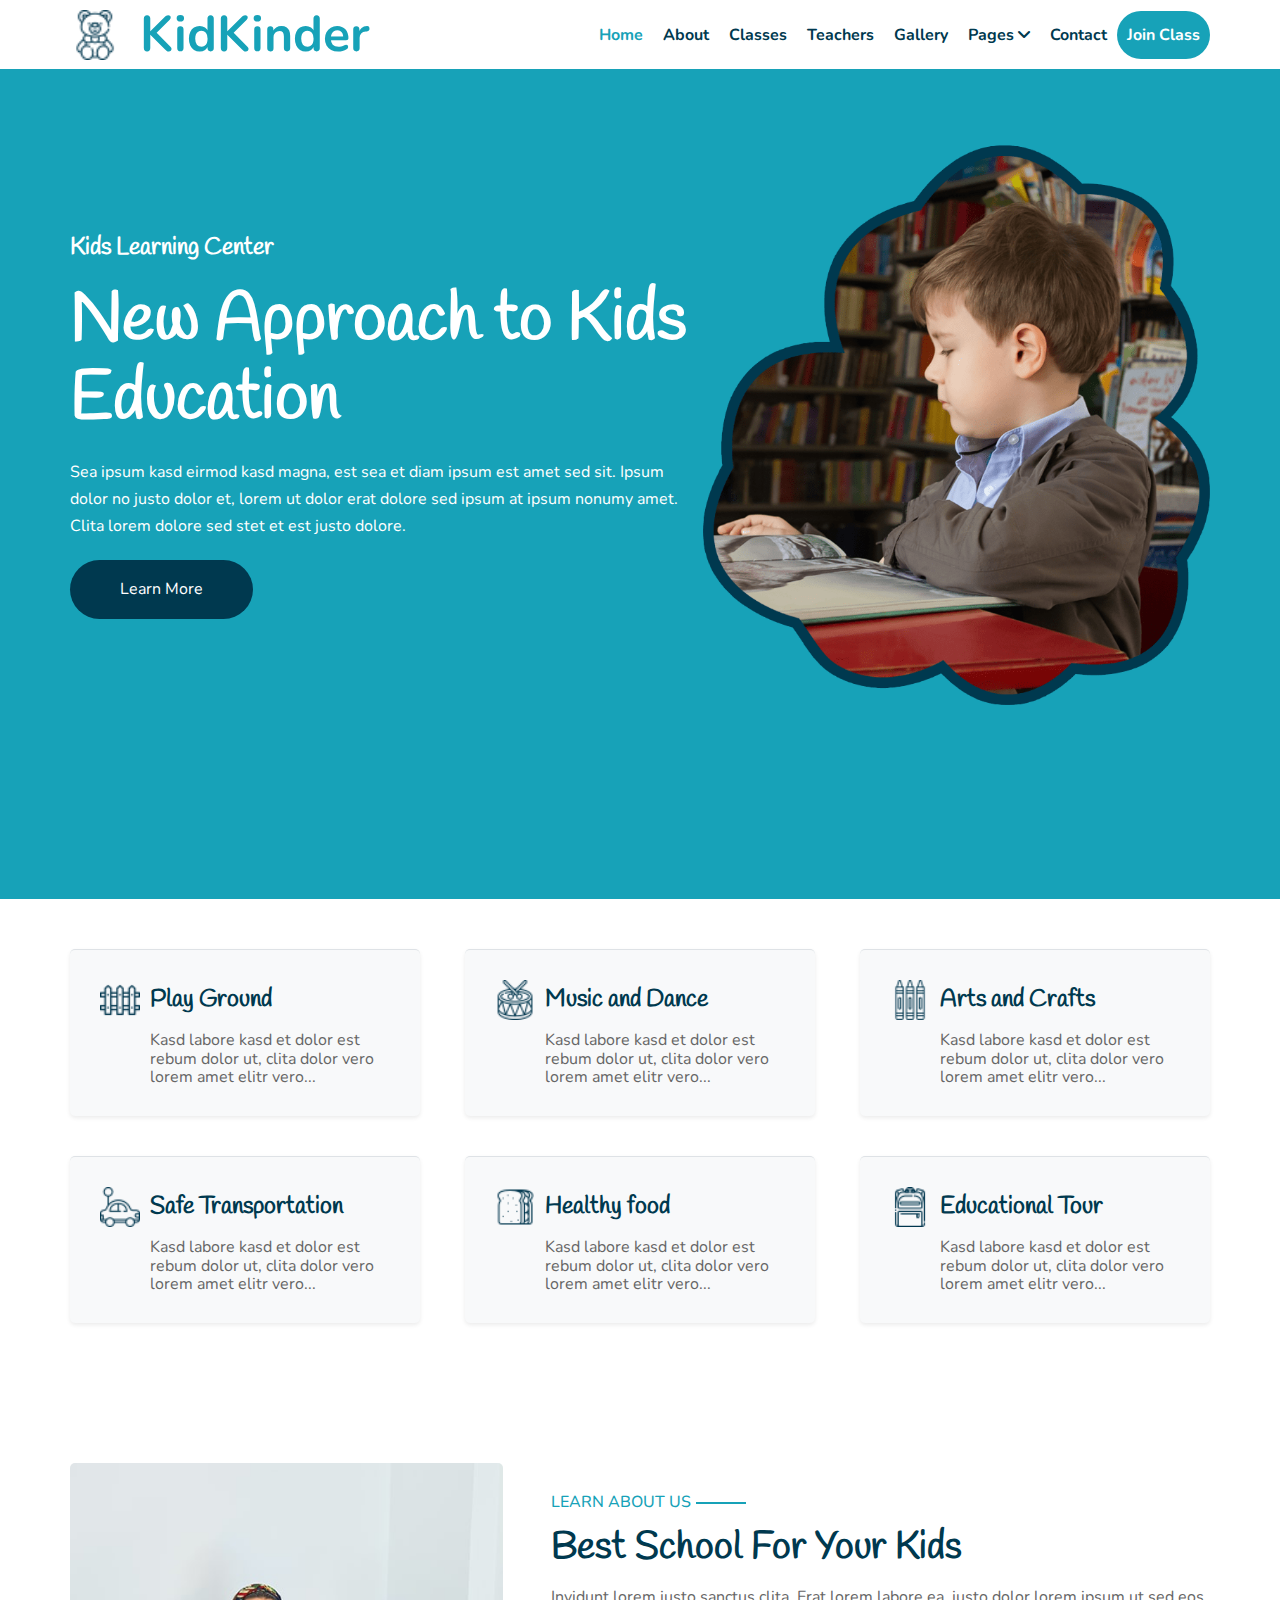
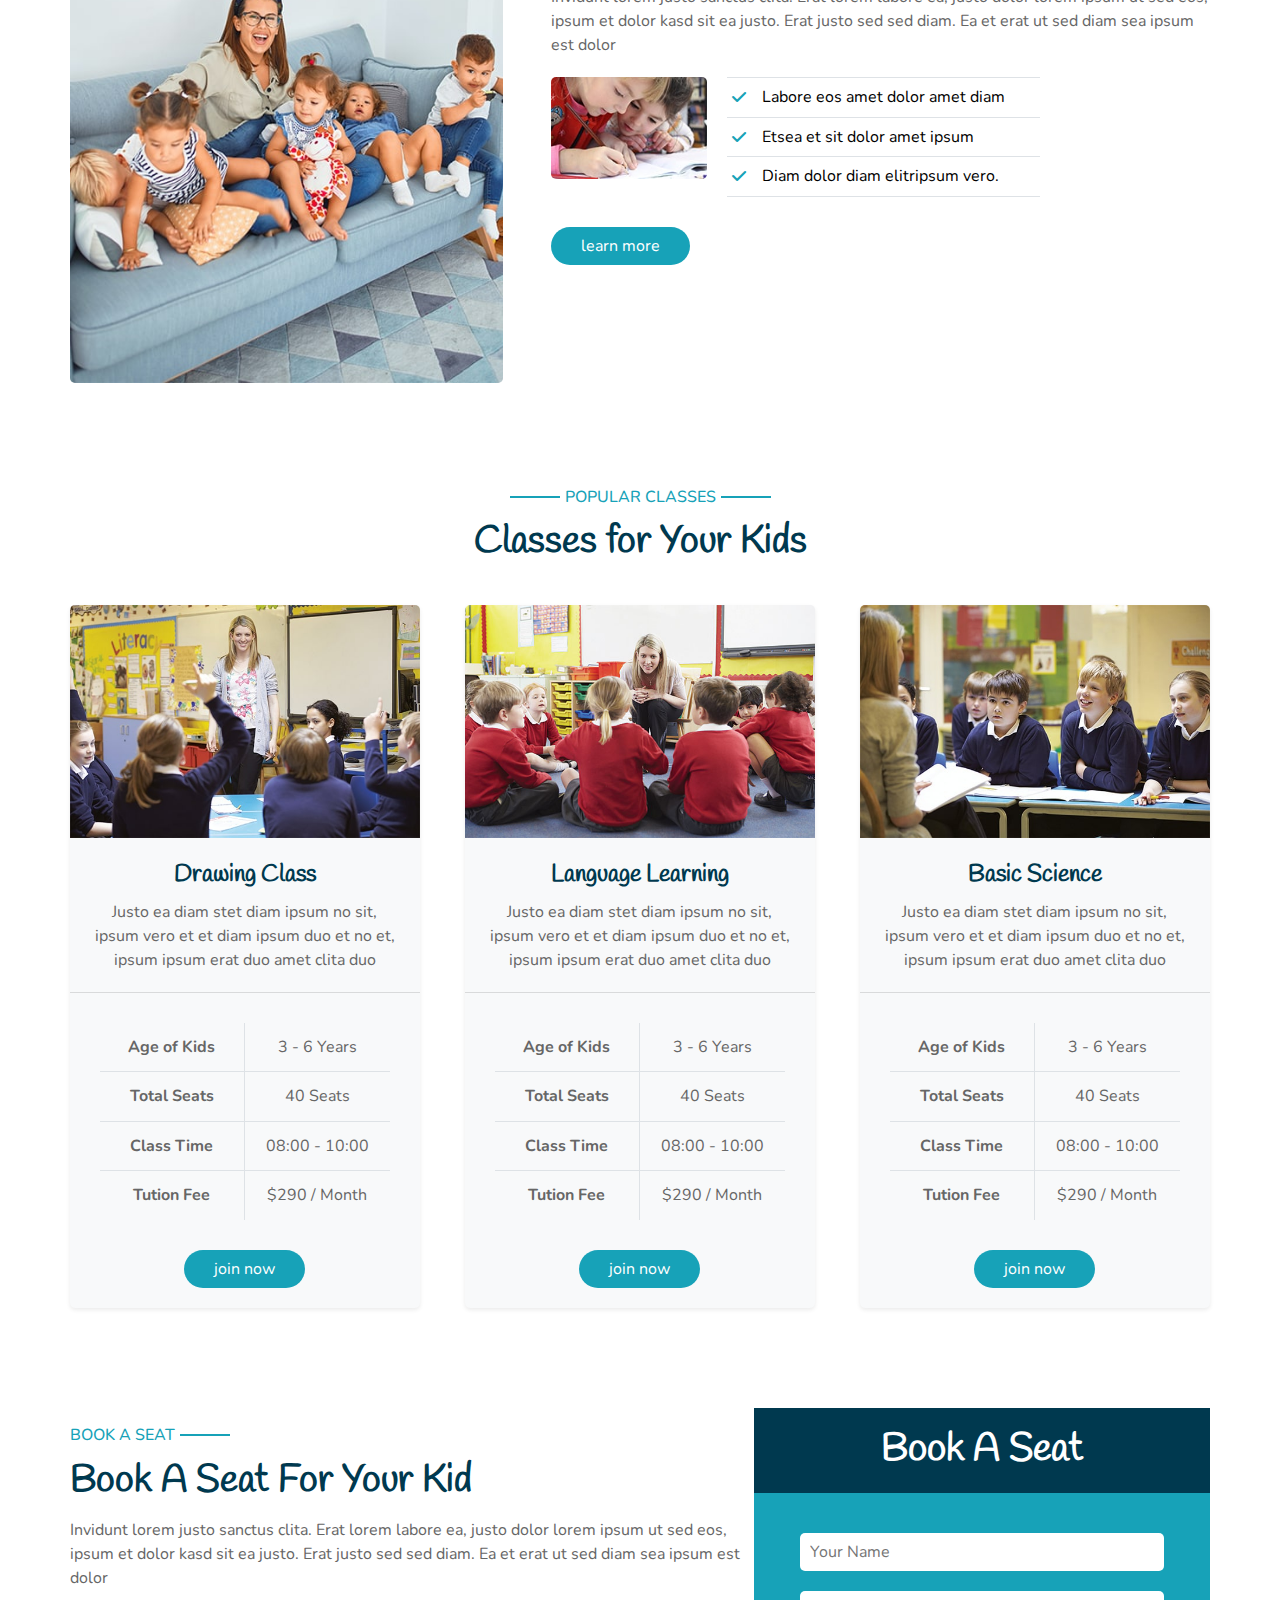
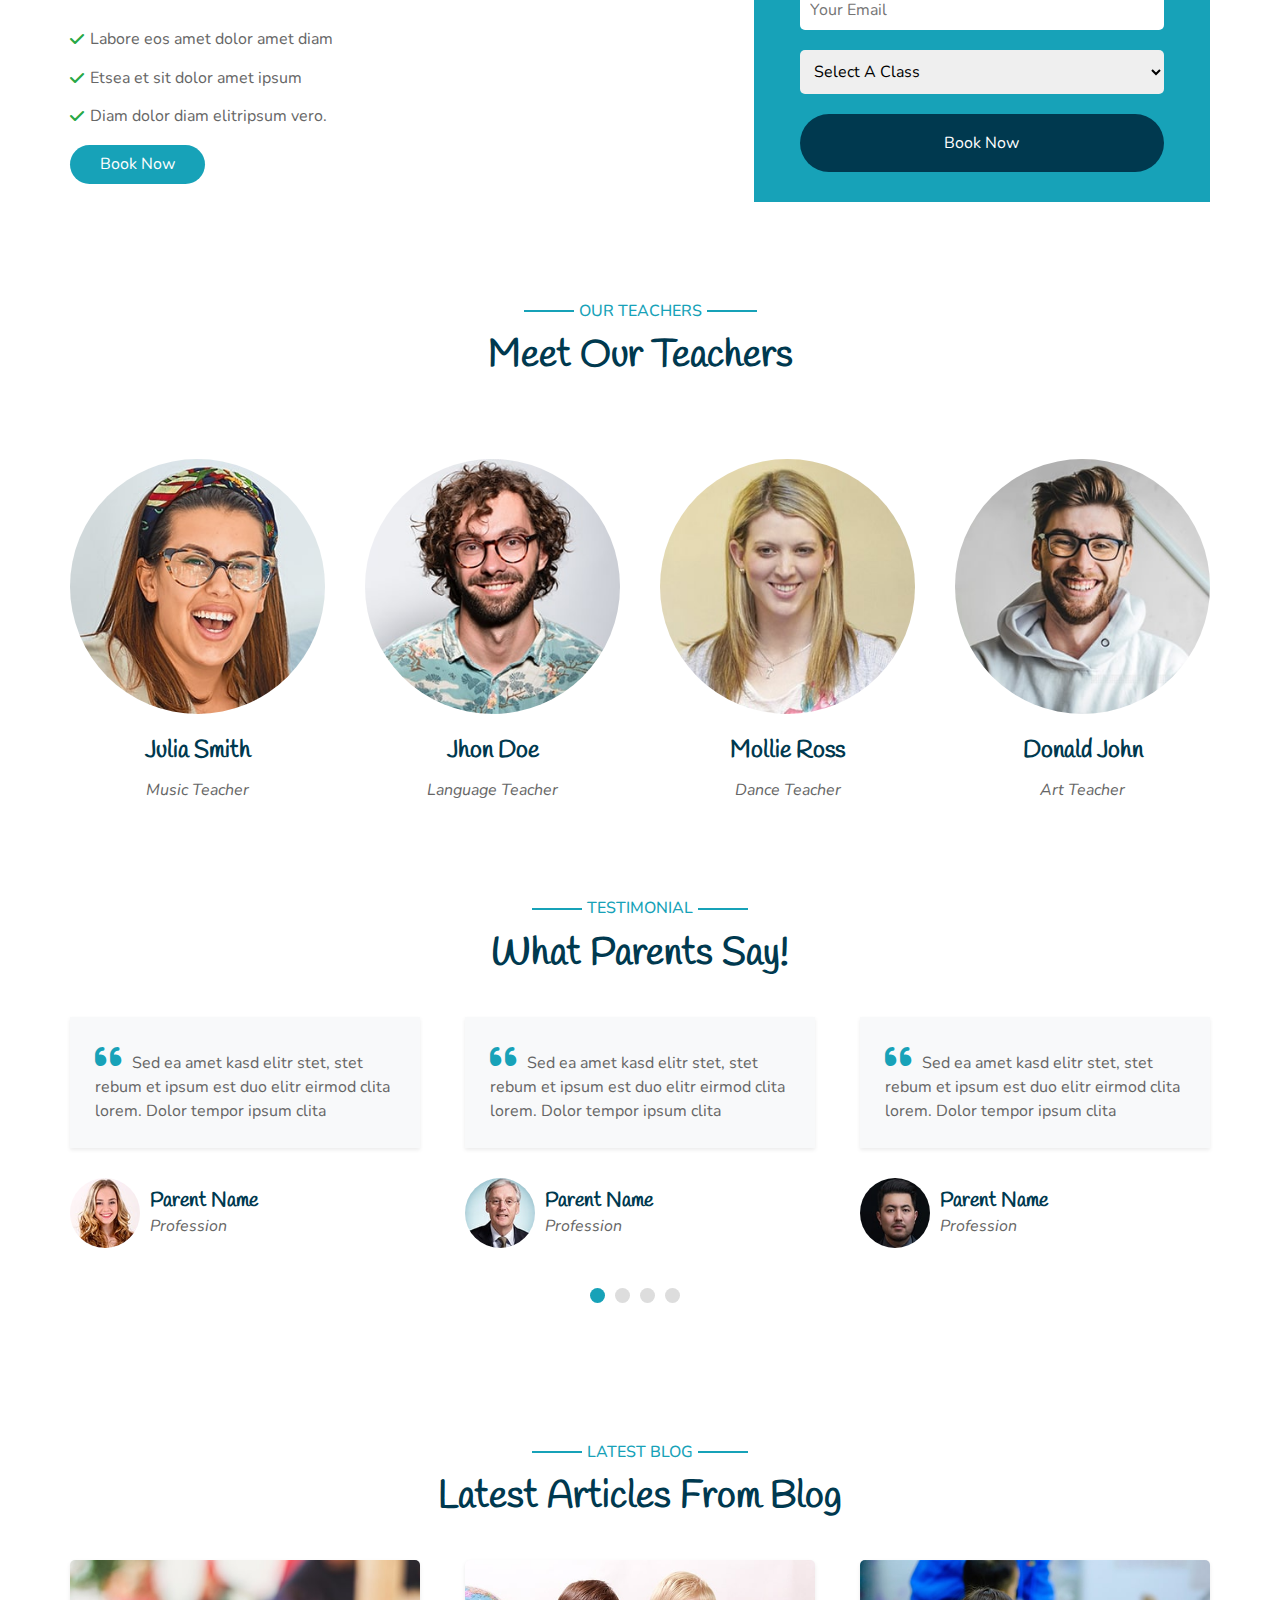
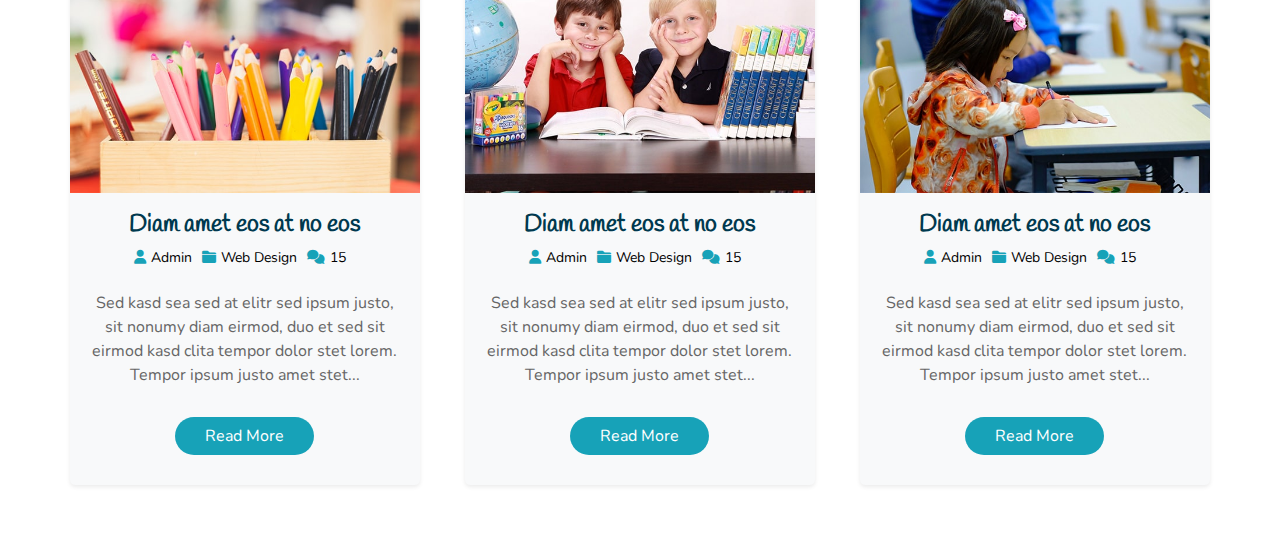
==== commit 437cacfc: "Added the Articles Section" ====
--- a/index.html
+++ b/index.html
@@ -399,6 +399,60 @@
         </div>
     </div>
     <!-- End Testimonial -->
+    <!-- Start Articales -->
+    <div class="articales">
+        <div class="container">
+            <div class="title center">
+                <h4>LATEST BLOG</h4>
+                <h1>Latest Articles From Blog</h1>
+            </div>
+            <div class="artcial-content">
+                <div class="blog">
+                    <img src="./photos/blog-1.jpg" alt="photo">
+                    <div class="head">
+                        <h4>Diam amet eos at no eos</h4>
+                        <div class="icons">
+                            <div class="icon"><i class="fa-solid fa-user"></i>Admin</div>
+                            <div class="icon"><i class="fa-solid fa-folder"></i>Web Design</div>
+                            <div class="icon"><i class="fa-solid fa-comments"></i>15</div>
+                        </div>
+                    </div>
+                    <p>Sed kasd sea sed at elitr sed ipsum justo, sit nonumy diam eirmod, duo et sed sit eirmod kasd
+                        clita tempor dolor stet lorem. Tempor ipsum justo amet stet... </p>
+                    <a href="#" class="button">Read More</a>
+                </div>
+                <div class="blog">
+                    <img src="./photos/blog-2.jpg" alt="photo">
+                    <div class="head">
+                        <h4>Diam amet eos at no eos</h4>
+                        <div class="icons">
+                            <div class="icon"><i class="fa-solid fa-user"></i>Admin</div>
+                            <div class="icon"><i class="fa-solid fa-folder"></i>Web Design</div>
+                            <div class="icon"><i class="fa-solid fa-comments"></i>15</div>
+                        </div>
+                    </div>
+                    <p>Sed kasd sea sed at elitr sed ipsum justo, sit nonumy diam eirmod, duo et sed sit eirmod kasd
+                        clita tempor dolor stet lorem. Tempor ipsum justo amet stet... </p>
+                    <a href="#" class="button">Read More</a>
+                </div>
+                <div class="blog">
+                    <img src="./photos/blog-3.jpg" alt="photo">
+                    <div class="head">
+                        <h4>Diam amet eos at no eos</h4>
+                        <div class="icons">
+                            <div class="icon"><i class="fa-solid fa-user"></i>Admin</div>
+                            <div class="icon"><i class="fa-solid fa-folder"></i>Web Design</div>
+                            <div class="icon"><i class="fa-solid fa-comments"></i>15</div>
+                        </div>
+                    </div>
+                    <p>Sed kasd sea sed at elitr sed ipsum justo, sit nonumy diam eirmod, duo et sed sit eirmod kasd
+                        clita tempor dolor stet lorem. Tempor ipsum justo amet stet... </p>
+                    <a href="#" class="button">Read More</a>
+                </div>
+            </div>
+        </div>
+    </div>
+    <!-- End Articales -->
 </body>
 
 </html>--- a/css/main.css
+++ b/css/main.css
@@ -1065,4 +1065,98 @@
     background-color: var(--main-color, #17a2b8);
 }
 
-/* End Testimonial */+/* End Testimonial */
+
+/* Start Articales */
+
+.articales {
+    padding-top: 50px;
+    padding-bottom: 50px;
+}
+
+.articales .container .title {
+    margin-bottom: 40px;
+}
+
+.articales .container .artcial-content {
+    display: flex;
+    flex-wrap: wrap;
+    justify-content: space-between;
+    align-items: center;
+}
+
+@media (max-width: 991px) {
+    .articales .container .artcial-content {
+        justify-content: center;
+    }
+}
+
+.articales .container .artcial-content .blog {
+    flex-basis: calc((100% / 3) - 30px);
+    border-radius: 5px;
+    -webkit-border-radius: 5px;
+    -moz-border-radius: 5px;
+    -ms-border-radius: 5px;
+    -o-border-radius: 5px;
+    overflow: hidden;
+    box-shadow: 0 0.125rem 0.25rem rgb(0 0 0 / 8%);
+    text-align: center;
+    background-color: #f8f9fa;
+}
+
+@media (max-width: 991px) {
+    .articales .container .artcial-content .blog {
+        flex-basis: 80%;
+        margin-bottom: 40px;
+    }
+}
+
+@media (max-width: 576px) {
+    .articales .container .artcial-content .blog {
+        flex-basis: 100%;
+    }
+}
+
+.articales .container .artcial-content .blog img {
+    width: 100%;
+}
+
+.articales .container .artcial-content .blog .head {
+    padding: 15px 0;
+}
+
+.articales .container .artcial-content .blog .head h4 {
+    font-size: 24px;
+    color: var(--sec-color, #00394f);
+    font-family: 'Handlee', cursive;
+}
+
+.articales .container .artcial-content .blog .head .icons {
+    display: flex;
+    justify-content: center;
+    align-items: center;
+    margin-top: 10px;
+}
+
+.articales .container .artcial-content .blog .head .icons .icon {
+    margin-right: 10px;
+    font-size: 14px;
+}
+
+.articales .container .artcial-content .blog .head .icons .icon i {
+    margin-right: 5px;
+    color: var(--main-color, #17a2b8);
+}
+
+.articales .container .artcial-content .blog p {
+    padding: 10px 20px;
+    color: var(--parg-color, #666666);
+    line-height: 1.5;
+
+}
+
+.articales .container .artcial-content .blog a {
+    margin: 20px auto 30px;
+}
+
+/* End Articales */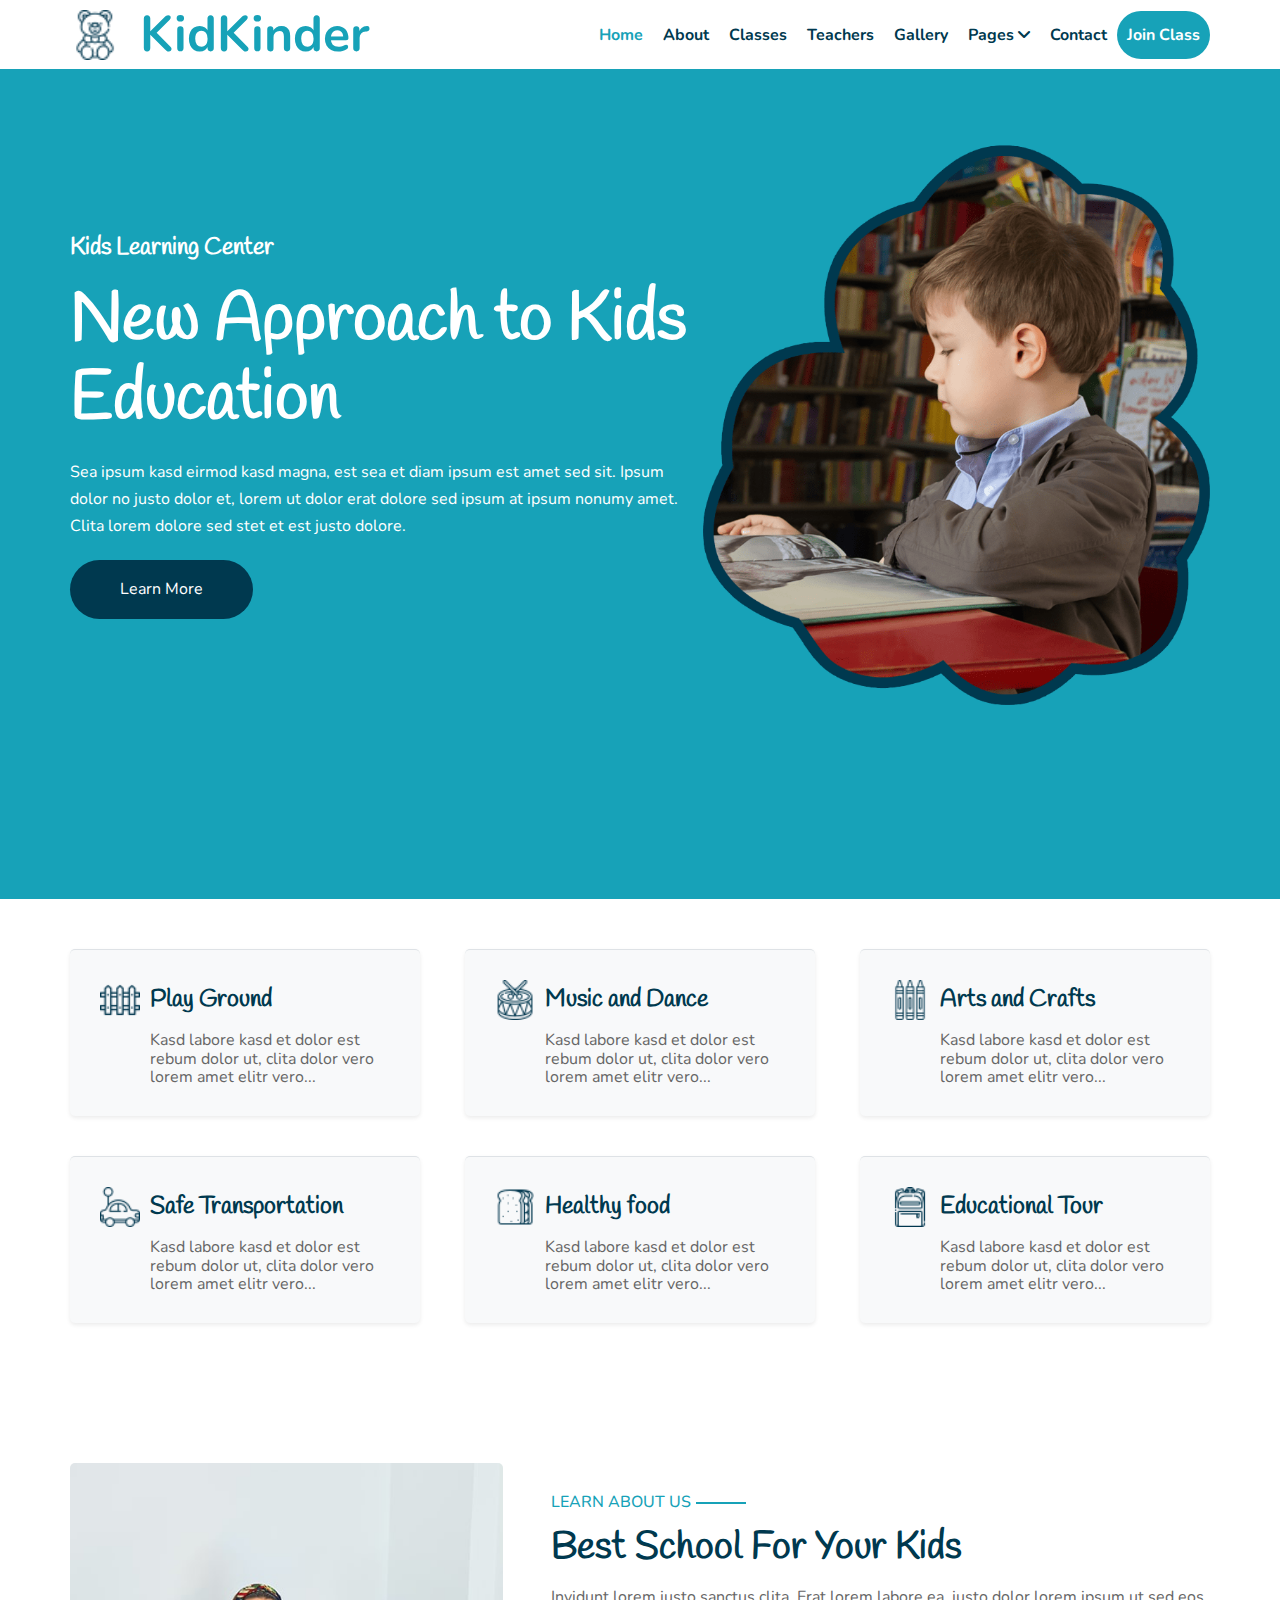
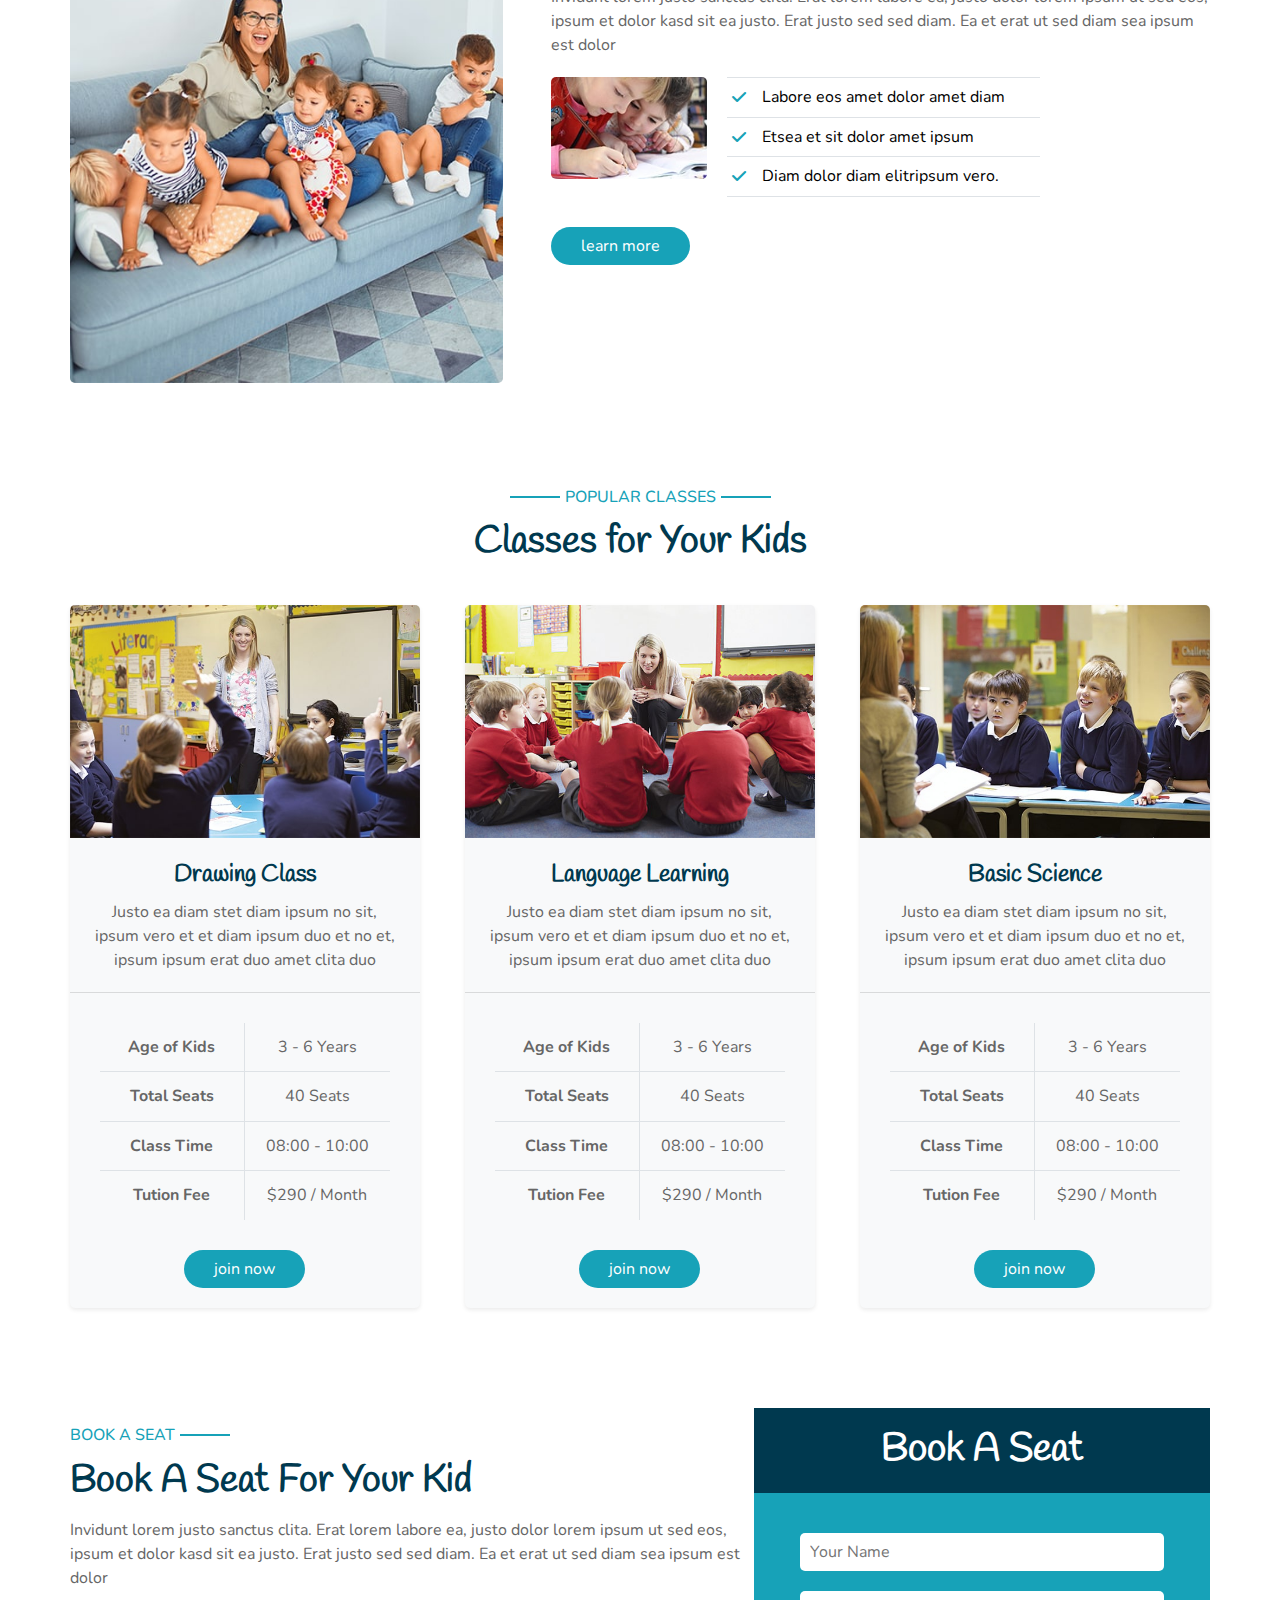
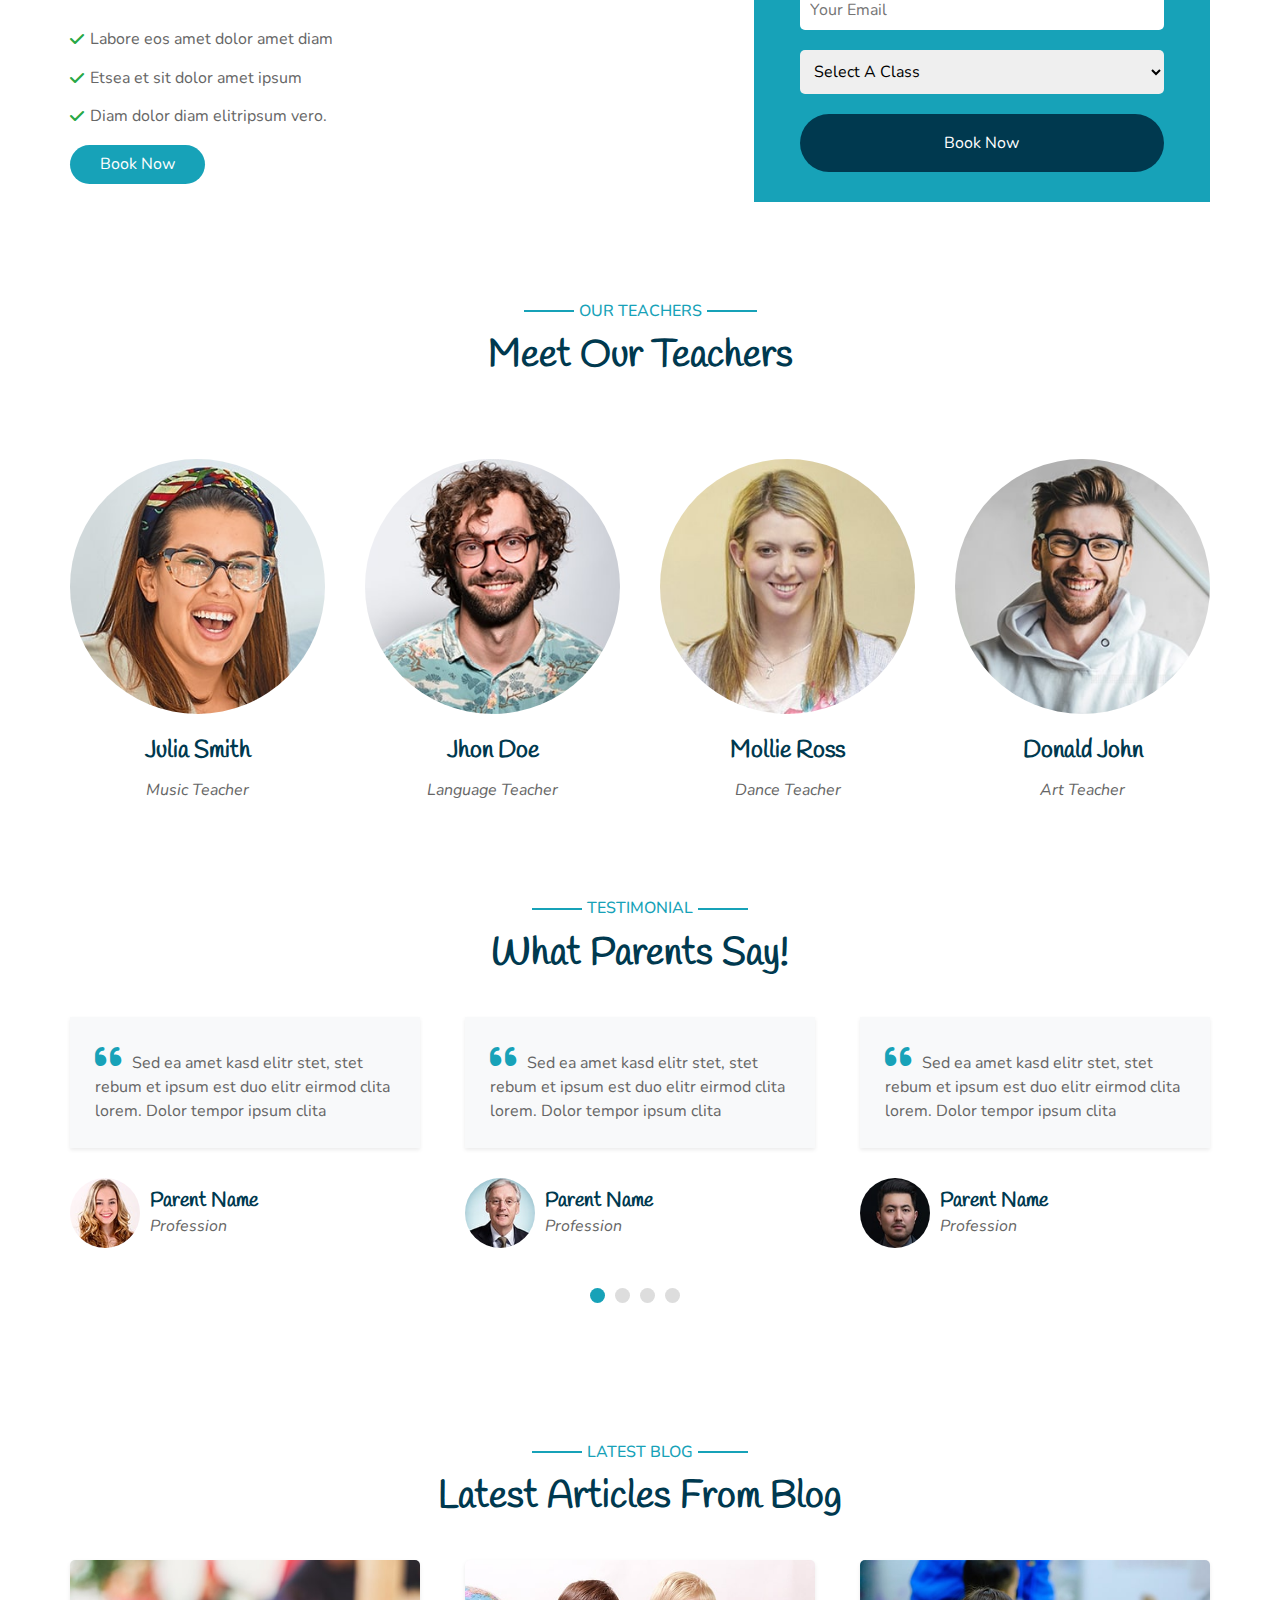
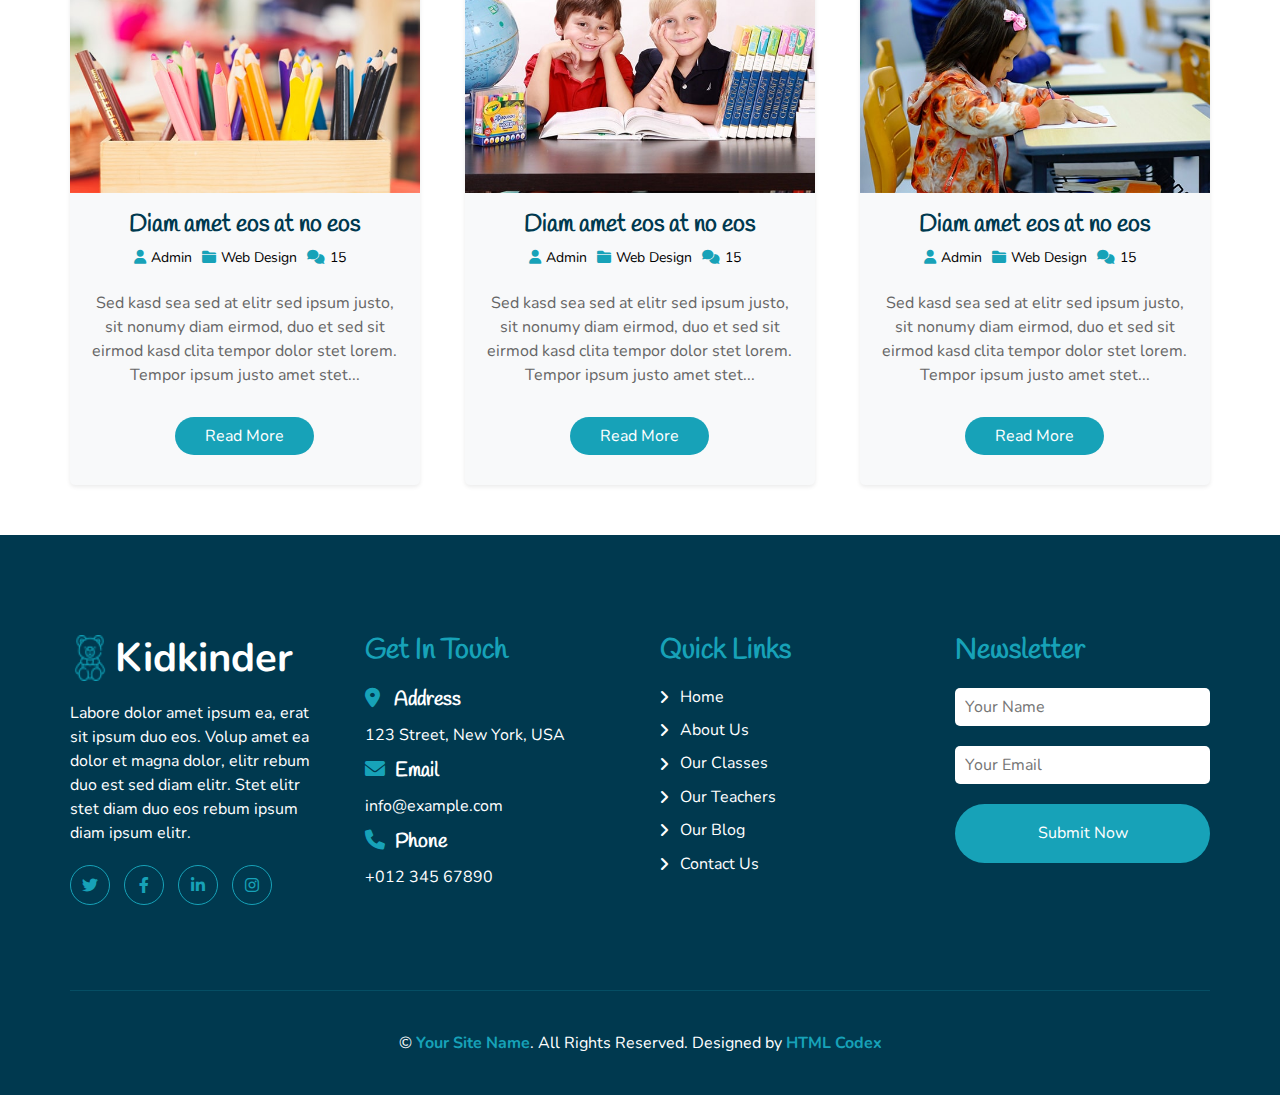
==== commit 91fa9079: "Added the Footer" ====
--- a/index.html
+++ b/index.html
@@ -453,6 +453,61 @@
         </div>
     </div>
     <!-- End Articales -->
+    <!-- Start Footer -->
+    <footer>
+        <div class="container">
+            <div class="up-section">
+                <div class="logo-main">
+                    <div class="logo">
+                        <img src="./photos/logo-footer.png" alt="logo">
+                        <span>Kidkinder</span>
+                    </div>
+                    <p>Labore dolor amet ipsum ea, erat sit ipsum duo eos. Volup amet ea dolor et magna dolor, elitr
+                        rebum duo est sed diam elitr. Stet elitr stet diam duo eos rebum ipsum diam ipsum elitr.</p>
+                    <div class="socials">
+                        <div class="icon"><i class="fa-brands fa-twitter"></i></div>
+                        <div class="icon"><i class="fa-brands fa-facebook-f"></i></div>
+                        <div class="icon"><i class="fa-brands fa-linkedin-in"></i></div>
+                        <div class="icon"><i class="fa-brands fa-instagram"></i></div>
+                    </div>
+                </div>
+                <div class="list">
+                    <h3>Get In Touch</h3>
+                    <ul>
+                        <li><i class="fa-solid fa-location-dot"></i> <span>Address</span></li>
+                        <li>123 Street, New York, USA</li>
+                        <li><i class="fa-solid fa-envelope"></i><span>Email</span></li>
+                        <li>info@example.com</li>
+                        <li><i class="fa-solid fa-phone"></i><span>Phone</span></li>
+                        <li>+012 345 67890</li>
+                    </ul>
+                </div>
+                <div class="list">
+                    <h3>Quick Links</h3>
+                    <ul>
+                        <li><a href="#">home</a></li>
+                        <li><a href="#">about us</a></li>
+                        <li><a href="#">our classes</a></li>
+                        <li><a href="#">our teachers</a></li>
+                        <li><a href="#">our blog</a></li>
+                        <li><a href="#">contact us</a></li>
+                    </ul>
+                </div>
+                <div class="form">
+                    <h3>Newsletter</h3>
+                    <form action="">
+                        <input type="text" placeholder="Your Name">
+                        <input type="email" placeholder="Your Email">
+                        <button>submit now</button>
+                    </form>
+                </div>
+            </div>
+            <div class="down-section">
+                <p>© <a href="#">Your Site Name</a>. All Rights Reserved. Designed by <a href="#">HTML Codex</a></p>
+            </div>
+        </div>
+    </footer>
+    <!-- End Footer -->
 </body>
 
 </html>--- a/css/main.css
+++ b/css/main.css
@@ -1159,4 +1159,202 @@
     margin: 20px auto 30px;
 }
 
-/* End Articales */+/* End Articales */
+
+/* Start Footer */
+
+footer {
+    background-color: var(--sec-color, #00394f);
+}
+
+footer .container .up-section {
+    display: flex;
+    flex-wrap: wrap;
+    justify-content: space-between;
+    padding-top: 100px;
+    padding-bottom: 50px;
+    border-bottom: 1px solid #054e64;
+}
+
+footer .container .up-section>div {
+    flex-basis: calc((100% / 4) - 30px);
+    margin-bottom: 35px;
+}
+
+@media (max-width: 991px) {
+    footer .container .up-section>div {
+        flex-basis: calc((100% / 2) - 30px);
+    }
+}
+
+@media (max-width: 768px) {
+    footer .container .up-section>div {
+        flex-basis: 100%;
+    }
+}
+
+footer .container .up-section div.logo-main {
+    color: white;
+}
+
+footer .container .up-section div.logo-main .logo {
+    display: flex;
+    margin-bottom: 20px;
+}
+
+footer .container .up-section div.logo-main .logo img {
+    width: 40px;
+    margin-right: 5px;
+}
+
+footer .container .up-section div.logo-main .logo span {
+    font-size: 40px;
+    font-weight: bold;
+}
+
+footer .container .up-section div.logo-main p {
+    margin-bottom: 20px;
+    line-height: 1.5;
+}
+
+footer .container .up-section div.logo-main .socials .icon {
+    border: 1px solid var(--main-color, #17a2b8);
+    color: var(--main-color, #17a2b8);
+    border-radius: 50%;
+    -webkit-border-radius: 50%;
+    -moz-border-radius: 50%;
+    -ms-border-radius: 50%;
+    -o-border-radius: 50%;
+    width: 40px;
+    height: 40px;
+    display: inline-flex;
+    justify-content: center;
+    align-items: center;
+    cursor: pointer;
+    margin-right: 10px;
+    transition: var(--trans-dur, 0.15s);
+    -webkit-transition: var(--trans-dur, 0.15s);
+    -moz-transition: var(--trans-dur, 0.15s);
+    -ms-transition: var(--trans-dur, 0.15s);
+    -o-transition: var(--trans-dur, 0.15s);
+}
+
+footer .container .up-section div.logo-main .socials .icon:hover {
+    background-color: var(--main-color, #17a2b8);
+    color: white;
+}
+
+footer .container .up-section h3 {
+    font-size: 28px;
+    color: var(--main-color, #17a2b8);
+    font-family: 'Handlee', cursive;
+    margin-bottom: 20px;
+}
+
+footer .container .up-section div.list li {
+    color: white;
+    margin-bottom: 15px;
+}
+
+footer .container .up-section div.list:first-of-type li:nth-child(even) {
+    padding-left: 20px;
+}
+
+footer .container .up-section div.list li i {
+    font-size: 20px;
+    color: var(--main-color, #17a2b8);
+    margin-right: 10px;
+}
+
+footer .container .up-section div.list li>i+span {
+    font-size: 20px;
+    font-weight: bold;
+    font-family: 'Handlee', cursive;
+}
+
+footer .container .up-section div.list li a {
+    color: white;
+    text-transform: capitalize;
+    display: inline-block;
+    padding-left: 20px;
+    position: relative;
+}
+
+footer .container .up-section div.list li a:hover {
+    text-decoration: underline;
+}
+
+footer .container .up-section div.list li a::before {
+    content: "\f105";
+    font-family: "Font Awesome 5 Free";
+    font-weight: 900;
+    position: absolute;
+    top: 50%;
+    transform: translateY(-50%);
+    -webkit-transform: translateY(-50%);
+    -moz-transform: translateY(-50%);
+    -ms-transform: translateY(-50%);
+    -o-transform: translateY(-50%);
+    left: 0;
+}
+
+footer .container .up-section div.form form {
+    display: flex;
+    flex-direction: column;
+    justify-content: center;
+}
+
+footer .container .up-section div.form form input {
+    margin-bottom: 20px;
+    padding: 10px;
+    border-radius: 5px;
+    -webkit-border-radius: 5px;
+    -moz-border-radius: 5px;
+    -ms-border-radius: 5px;
+    -o-border-radius: 5px;
+    border: none;
+}
+
+footer .container .up-section div.form form input:focus {
+    outline: none;
+}
+
+footer .container .up-section div.form form button {
+    background-color: var(--main-color, #17a2b8);
+    color: white;
+    border: none;
+    padding: 20px 40px;
+    text-transform: capitalize;
+    cursor: pointer;
+    border-radius: 40px;
+    -webkit-border-radius: 40px;
+    -moz-border-radius: 40px;
+    -ms-border-radius: 40px;
+    -o-border-radius: 40px;
+    transition: var(--trans-dur, 0.15s);
+    -webkit-transition: var(--trans-dur, 0.15s);
+    -moz-transition: var(--trans-dur, 0.15s);
+    -ms-transition: var(--trans-dur, 0.15s);
+    -o-transition: var(--trans-dur, 0.15s);
+}
+
+footer .container .up-section div.form form button:hover {
+    background-color: #138496;
+}
+
+footer .container .down-section {
+    padding: 40px 0;
+}
+
+footer .container .down-section p {
+    text-align: center;
+    color: white;
+    line-height: 1.5;
+}
+
+footer .container .down-section p a {
+    color: var(--main-color, #17a2b8);
+    font-weight: bold;
+}
+
+/* End Footer */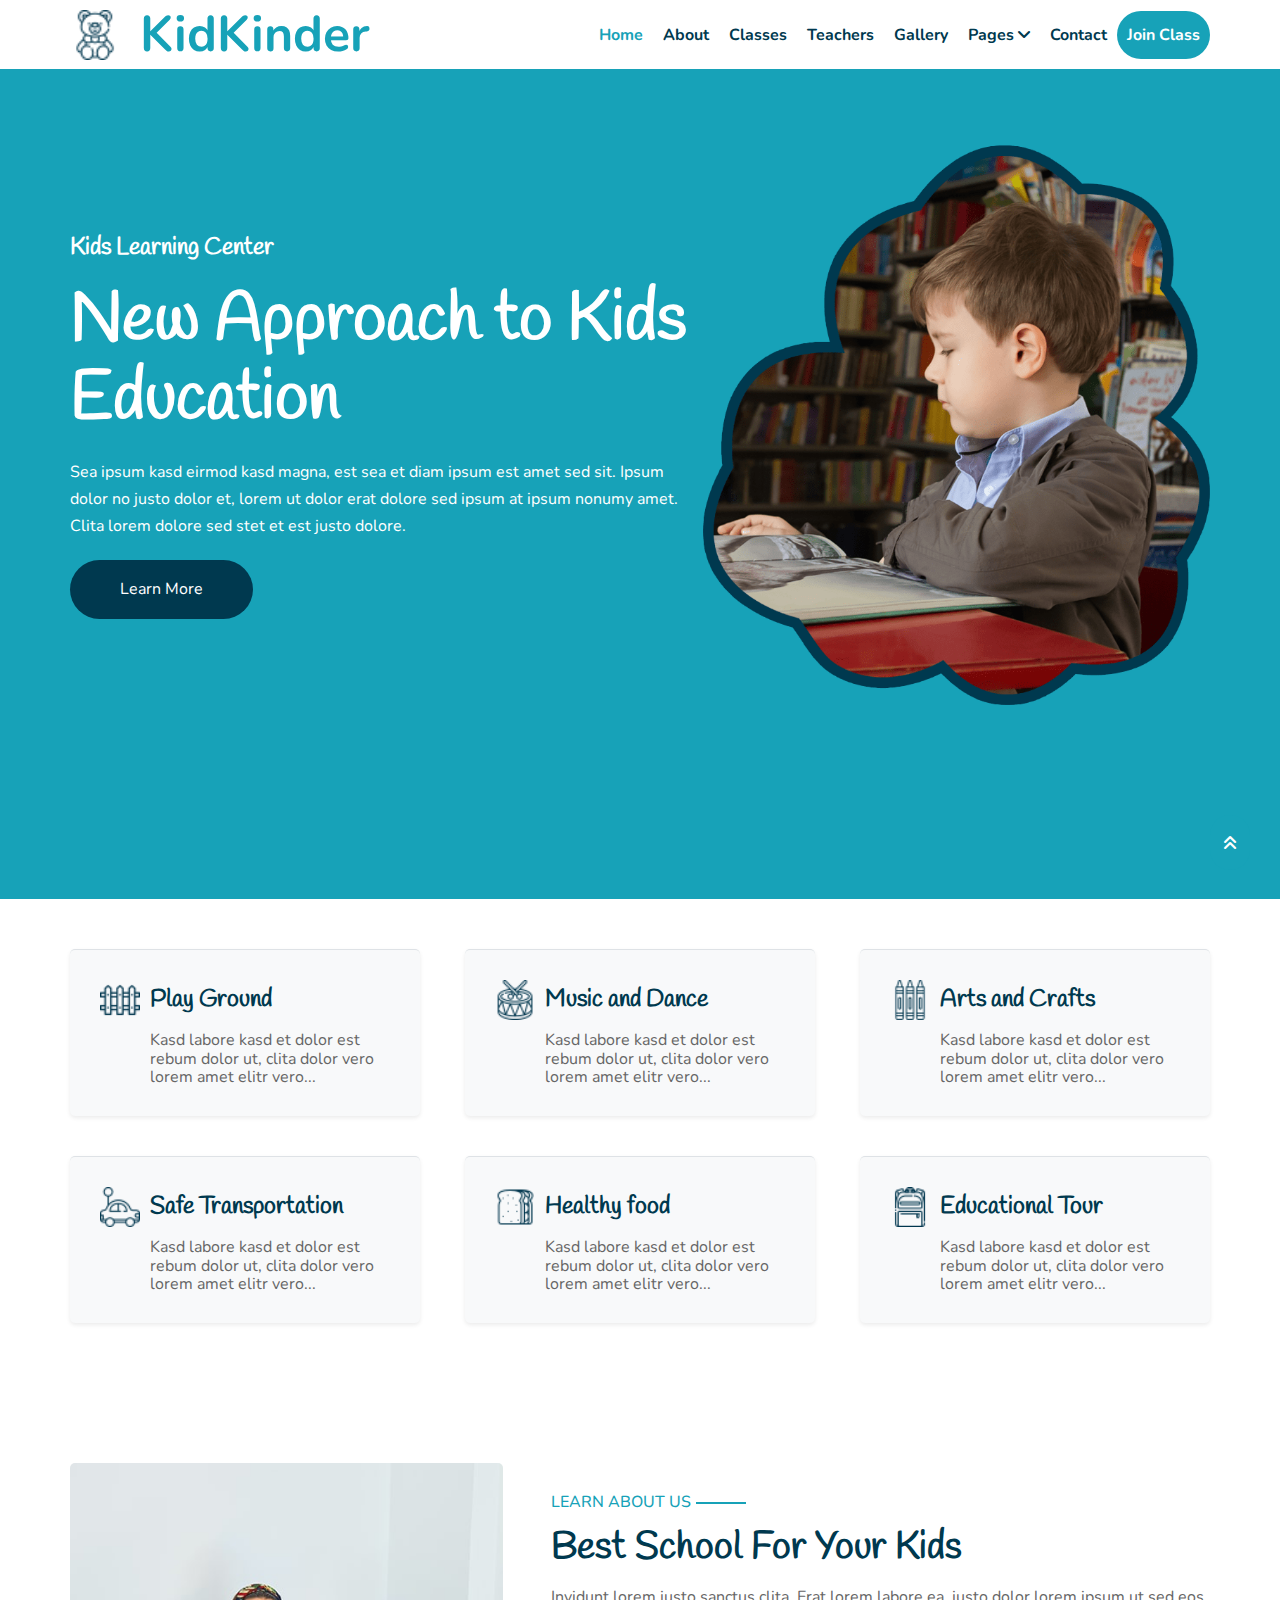
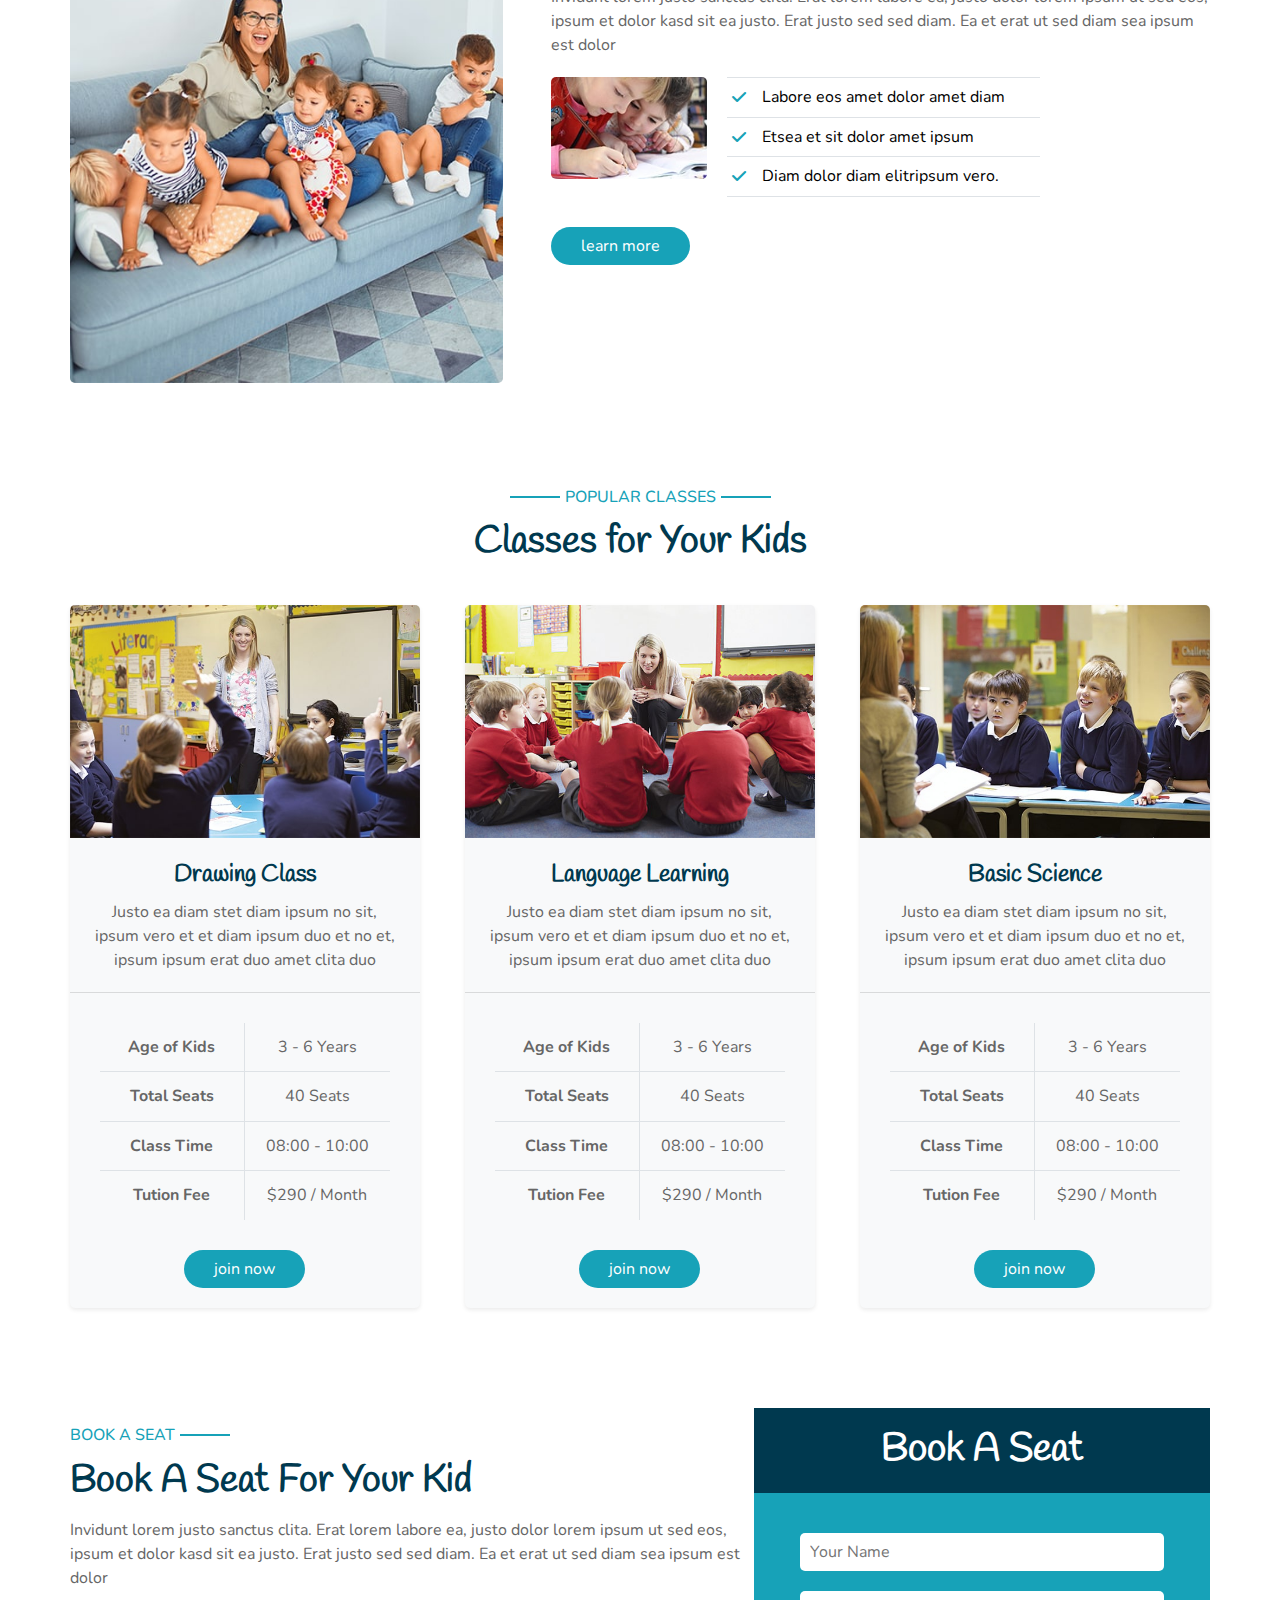
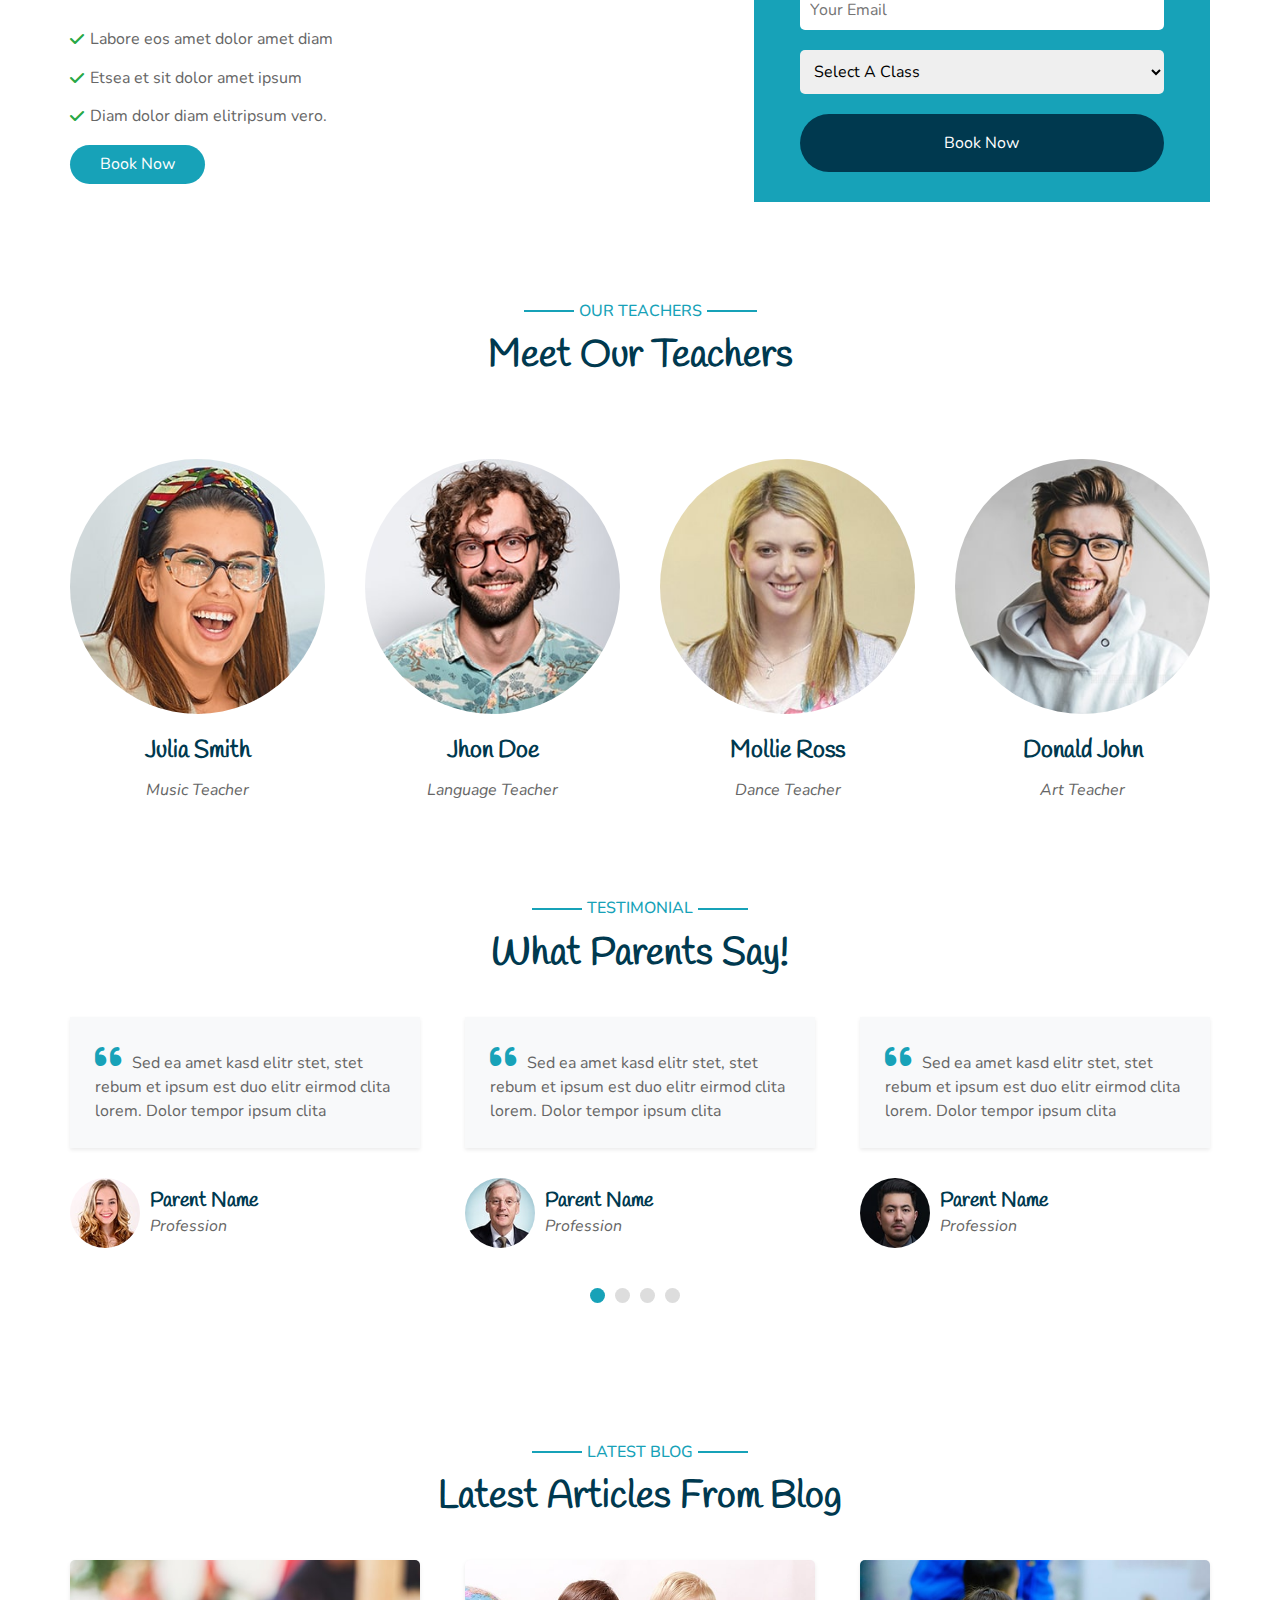
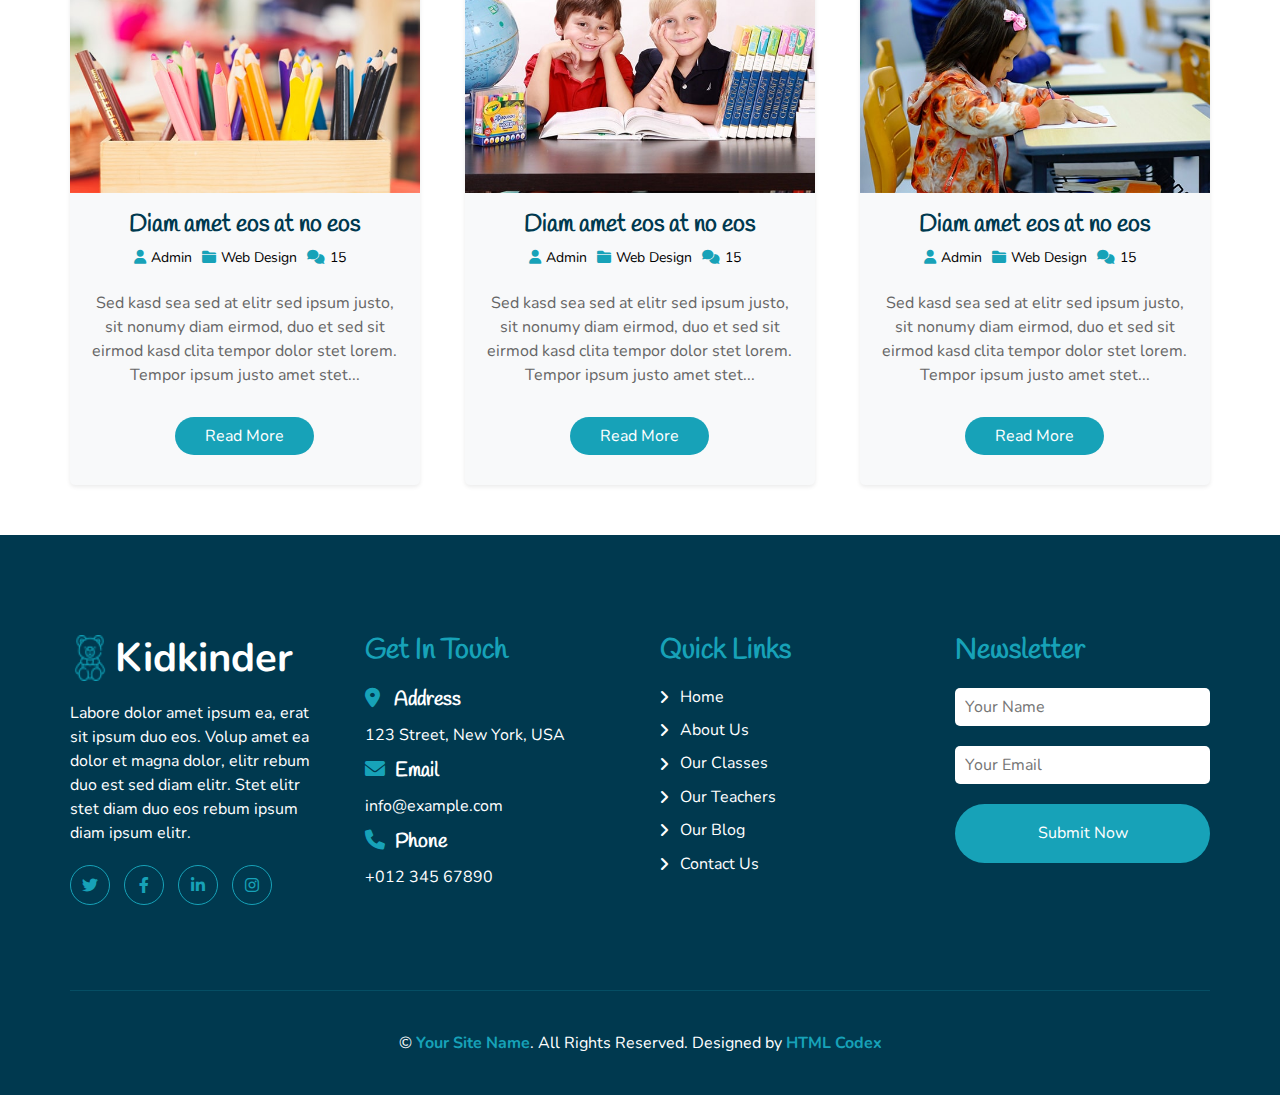
==== commit 84dc76b4: "Added the Scroll and code improvment" ====
--- a/index.html
+++ b/index.html
@@ -508,6 +508,9 @@
         </div>
     </footer>
     <!-- End Footer -->
+    <!-- Start Scroll -->
+    <a href="#" class="scroll"><i class="fa-solid fa-angles-up"></i></a>
+    <!-- End Scroll -->
 </body>
 
 </html>--- a/css/main.css
+++ b/css/main.css
@@ -5,6 +5,7 @@
     --sec-color: #00394f;
     --parg-color: #666666;
     --trans-dur: 0.15s;
+    --section-padding: 50px;
 }
 
 /* End Variables */
@@ -409,8 +410,8 @@
 /* Start Facilities */
 
 .facilities {
-    padding-top: 50px;
-    padding-bottom: 50px;
+    padding-top: var(--section-padding, 50px);
+    padding-bottom: var(--section-padding, 50px);
 }
 
 .facilities .container {
@@ -484,8 +485,8 @@
 /* Start About Us */
 
 .about {
-    padding-top: 50px;
-    padding-bottom: 50px;
+    padding-top: var(--section-padding, 50px);
+    padding-bottom: var(--section-padding, 50px);
 }
 
 .about .container {
@@ -589,8 +590,8 @@
 /* Start Classes */
 
 .classes {
-    padding-top: 50px;
-    padding-bottom: 50px;
+    padding-top: var(--section-padding, 50px);
+    padding-bottom: var(--section-padding, 50px);
 }
 
 .classes .container>.title {
@@ -686,8 +687,8 @@
 /* Start Book */
 
 .book {
-    padding-top: 50px;
-    padding-bottom: 50px;
+    padding-top: var(--section-padding, 50px);
+    padding-bottom: var(--section-padding, 50px);
 }
 
 .book .container {
@@ -832,8 +833,8 @@
 /* Start Teachers */
 
 .teachers {
-    padding-top: 50px;
-    padding-bottom: 50px;
+    padding-top: var(--section-padding, 50px);
+    padding-bottom: var(--section-padding, 50px);
 }
 
 .teachers .container .title {
@@ -960,8 +961,8 @@
 /* Start Testimonial */
 
 .testimonial {
-    padding-top: 50px;
-    padding-bottom: 50px;
+    padding-top: var(--section-padding, 50px);
+    padding-bottom: var(--section-padding, 50px);
 }
 
 .testimonial .container .title {
@@ -1070,8 +1071,8 @@
 /* Start Articales */
 
 .articales {
-    padding-top: 50px;
-    padding-bottom: 50px;
+    padding-top: var(--section-padding, 50px);
+    padding-bottom: var(--section-padding, 50px);
 }
 
 .articales .container .title {
@@ -1172,7 +1173,7 @@
     flex-wrap: wrap;
     justify-content: space-between;
     padding-top: 100px;
-    padding-bottom: 50px;
+    padding-bottom: var(--section-padding, 50px);
     border-bottom: 1px solid #054e64;
 }
 
@@ -1357,4 +1358,49 @@
     font-weight: bold;
 }
 
-/* End Footer */+/* End Footer */
+
+/* Start Scroll */
+
+a.scroll {
+    position: fixed;
+    bottom: 30px;
+    right: 30px;
+    z-index: 9;
+    color: white;
+    background-color: var(--main-color, #17a2b8);
+    display: flex;
+    justify-content: center;
+    align-items: center;
+    width: 40px;
+    height: 55px;
+    border-radius: 30px;
+    -webkit-border-radius: 30px;
+    -moz-border-radius: 30px;
+    -ms-border-radius: 30px;
+    -o-border-radius: 30px;
+    transition: var(--trans-dur, 0.15s);
+    -webkit-transition: var(--trans-dur, 0.15s);
+    -moz-transition: var(--trans-dur, 0.15s);
+    -ms-transition: var(--trans-dur, 0.15s);
+    -o-transition: var(--trans-dur, 0.15s);
+    animation: scroll 5s linear infinite;
+    -webkit-animation: scroll 1s alternate ease-in-out infinite;
+}
+
+a.scroll:hover {
+    background-color: #138496;
+}
+
+/* End Scroll */
+
+/* Start Animation */
+
+@keyframes scroll {
+
+    100% {
+        bottom: 50px;
+    }
+}
+
+/* End Animation */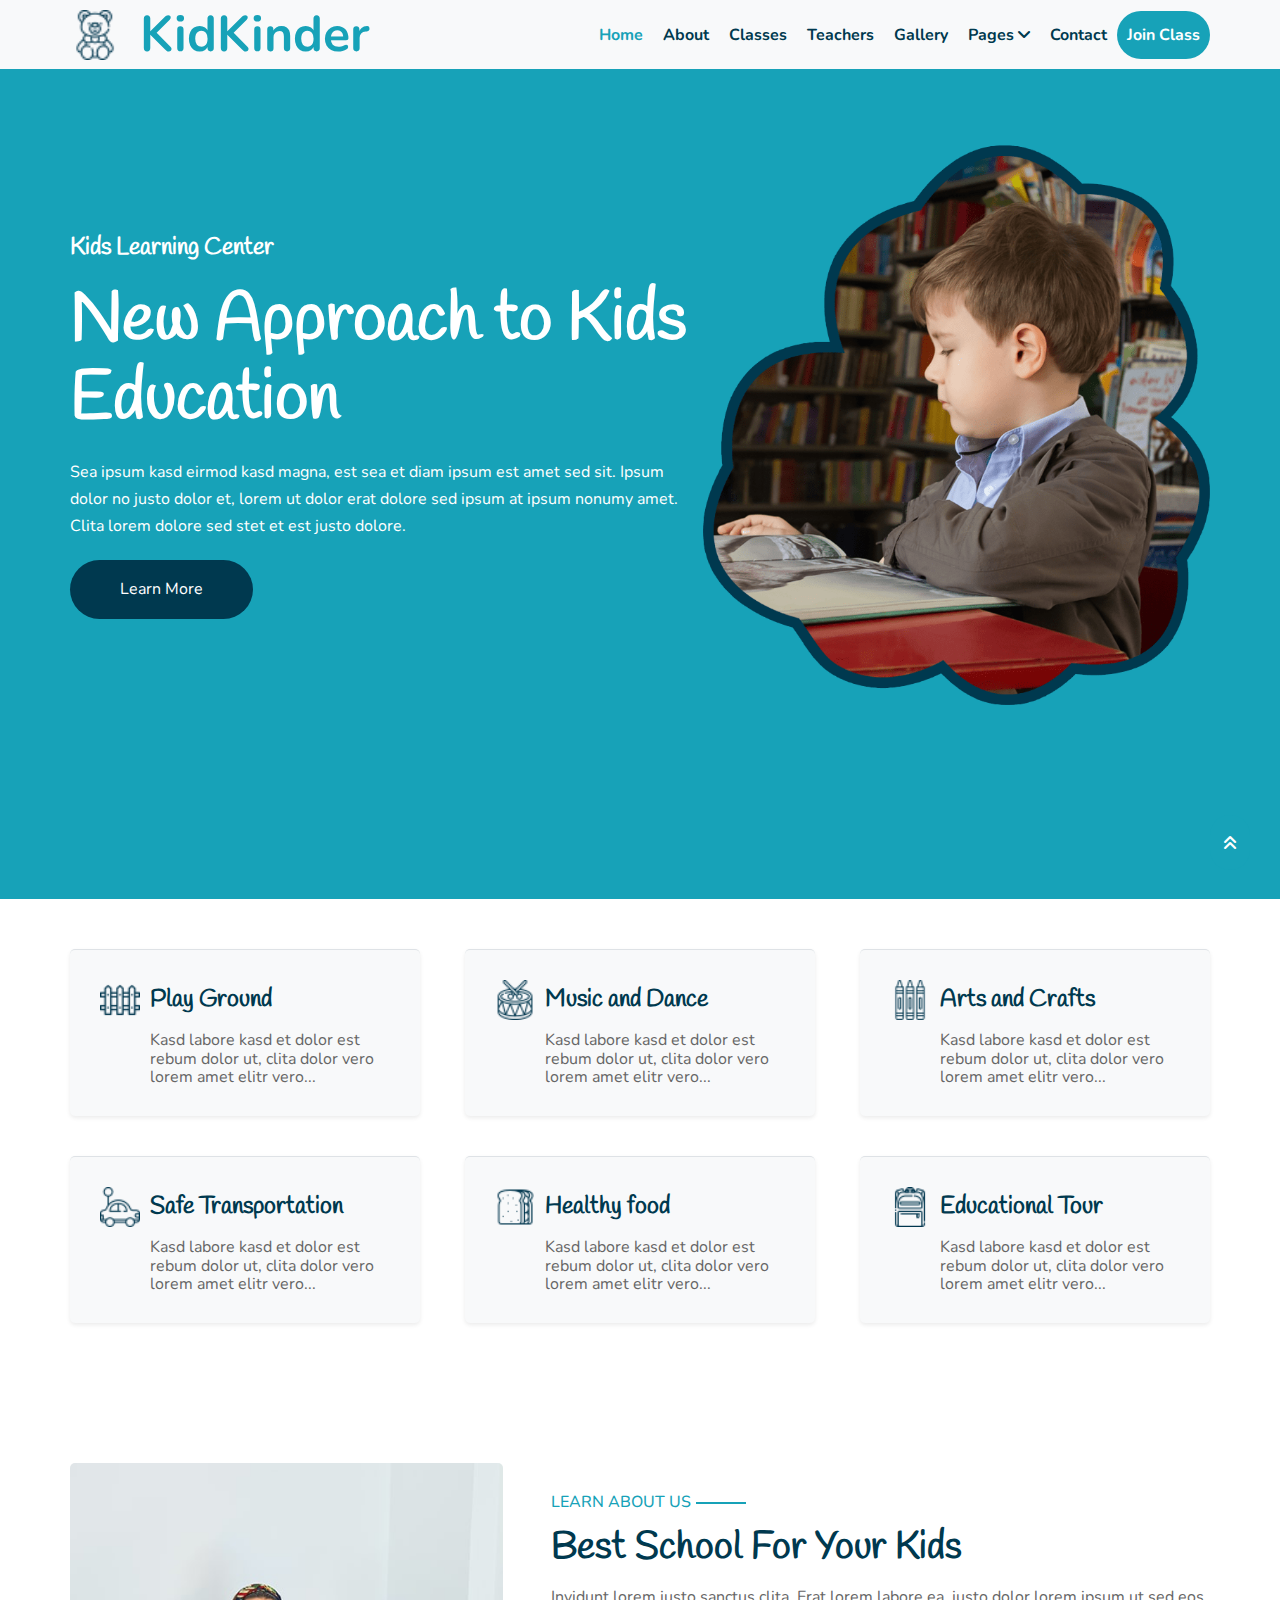
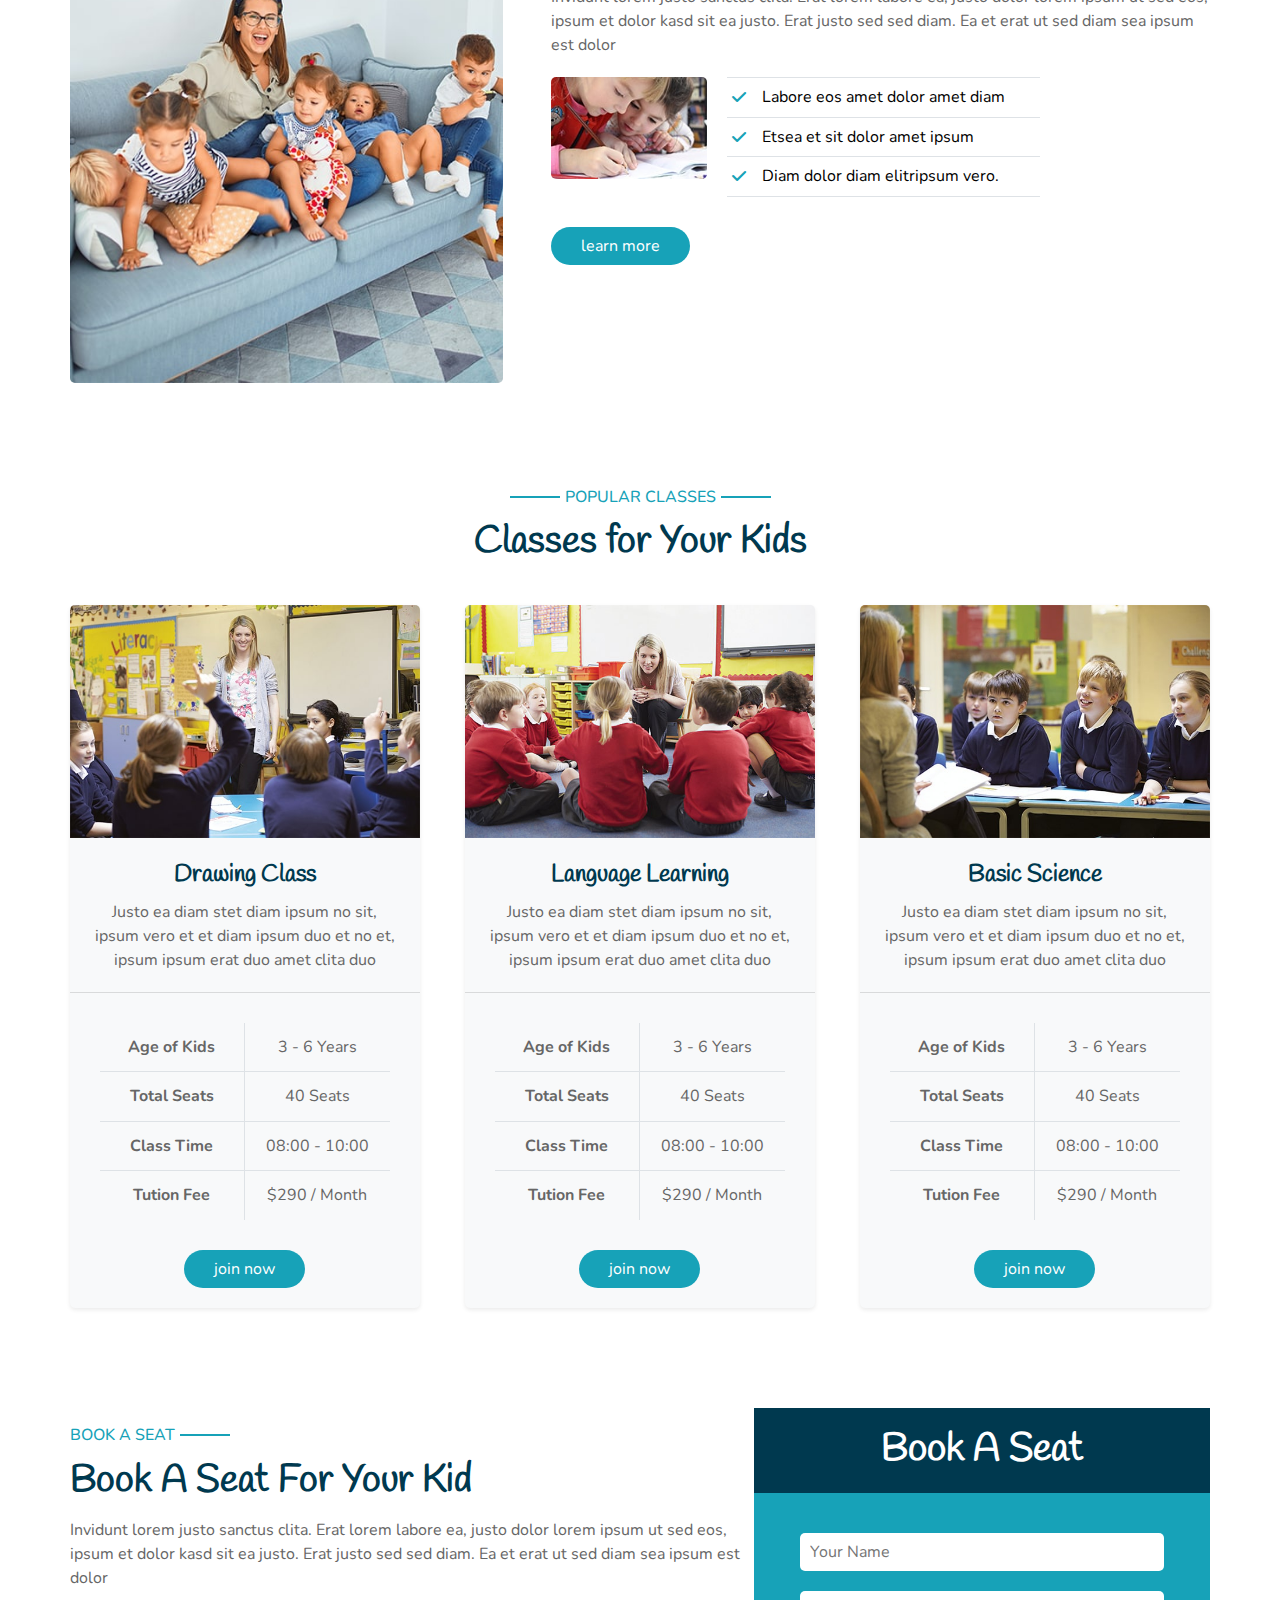
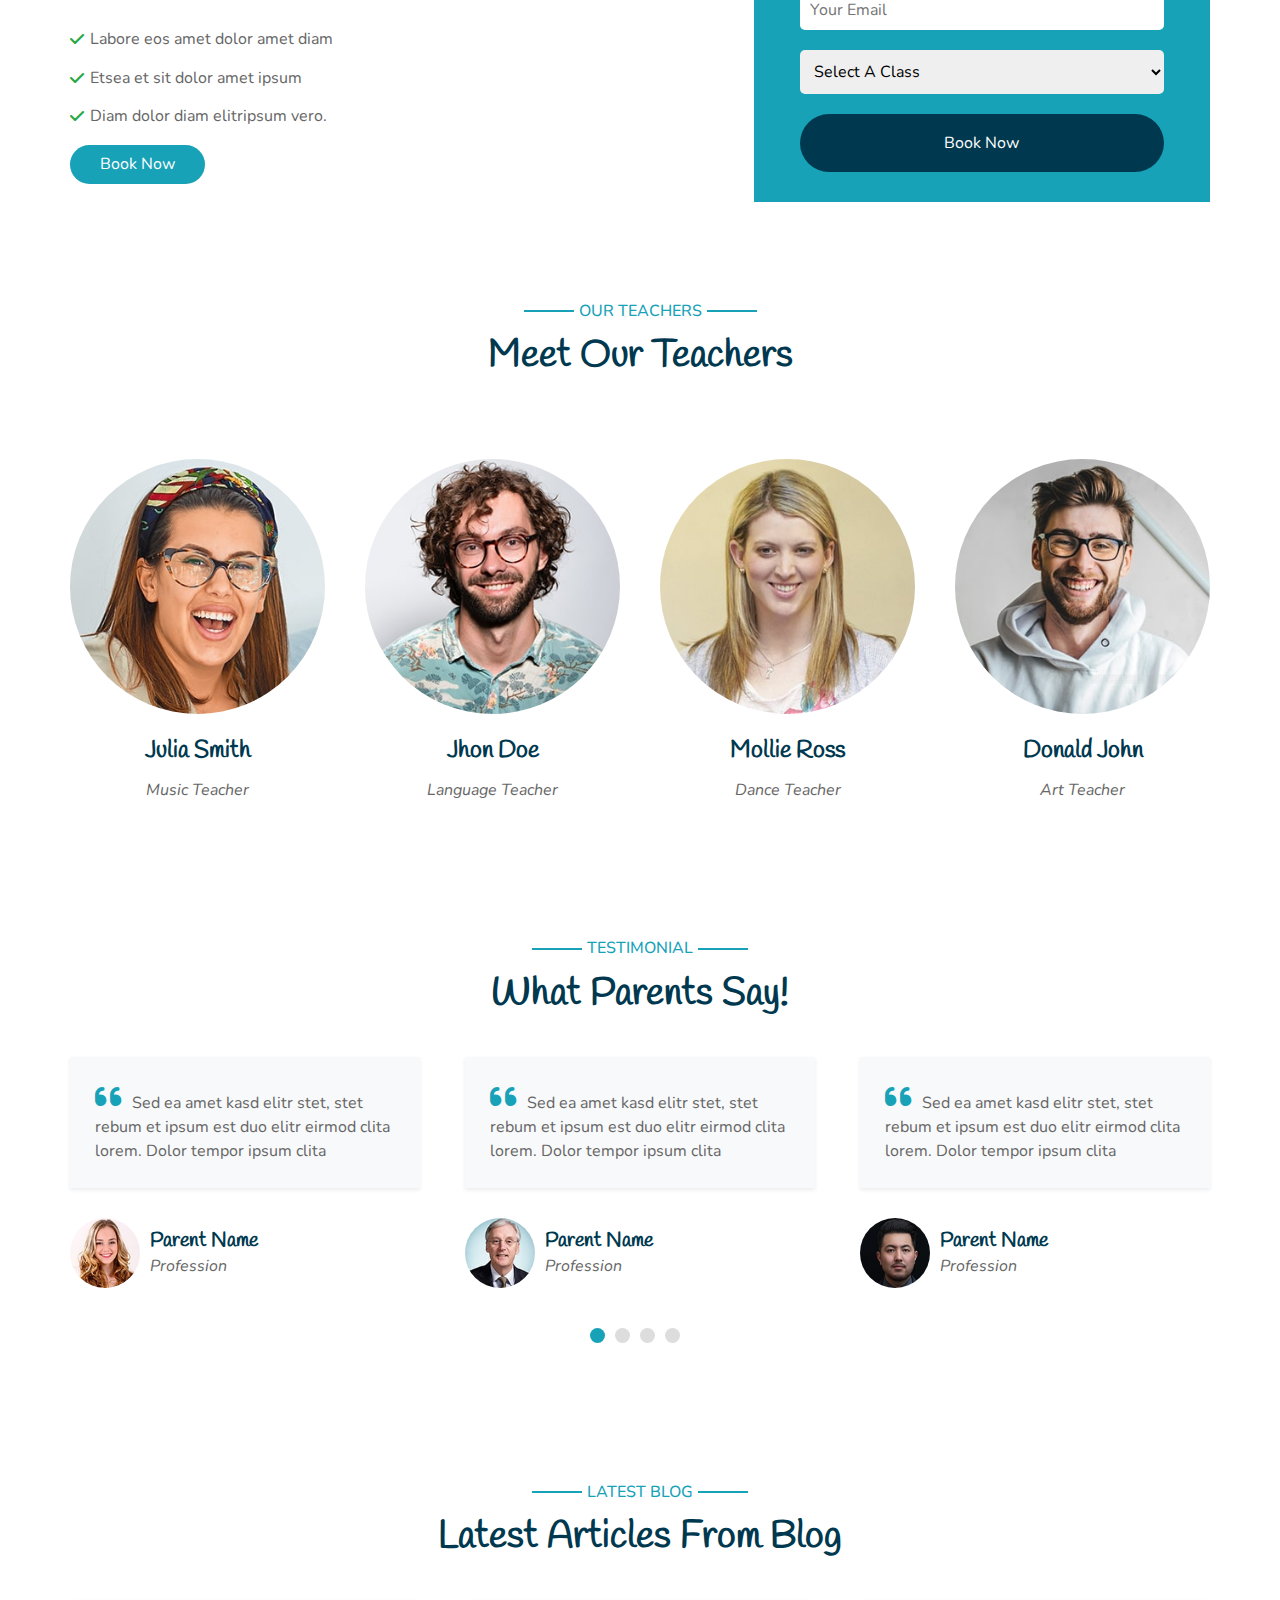
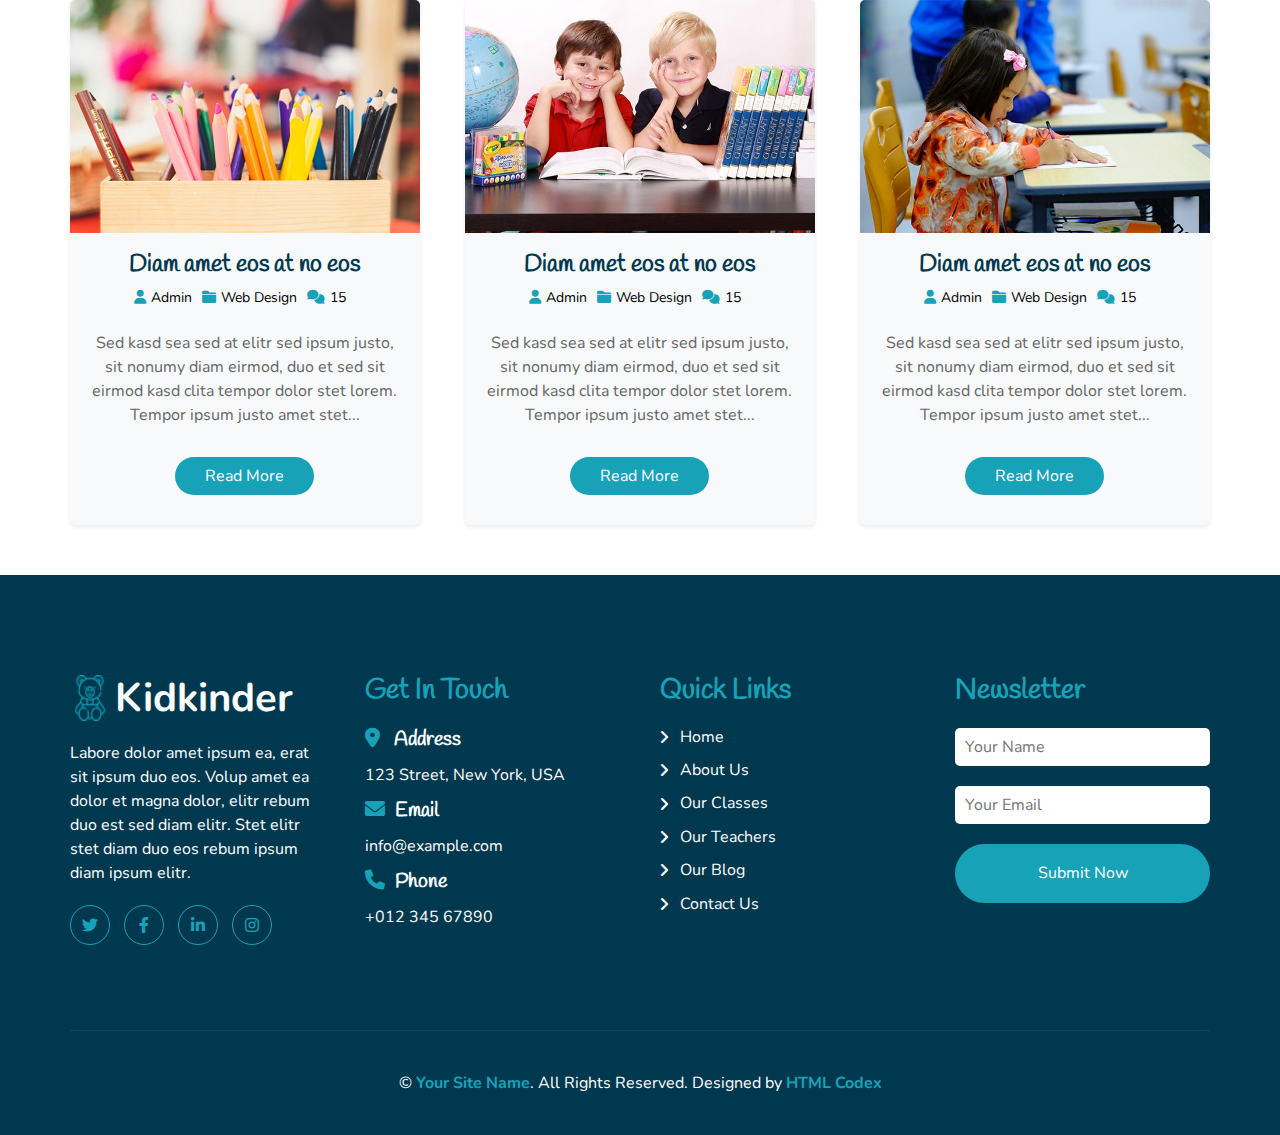
==== commit 1e6c29c7: "Added the Gallery Section" ====
--- a/index.html
+++ b/index.html
@@ -36,7 +36,7 @@
                     <li><a href="./about.html">about</a></li>
                     <li><a href="./classes.html">classes</a></li>
                     <li><a href="./teachers.html">teachers</a></li>
-                    <li><a href="./gallery">gallery</a></li>
+                    <li><a href="./gallery.html">gallery</a></li>
                     <li>
                         <div class="min">
                             pages
--- a/css/main.css
+++ b/css/main.css
@@ -157,12 +157,49 @@
     background-color: #138496;
 }
 
+.sub-section {
+    min-height: 400px;
+    background-color: var(--main-color, #17a2b8);
+    color: white;
+    display: flex;
+    justify-content: center;
+    align-items: center;
+}
+
+.sub-section .container {
+    display: flex;
+    flex-direction: column;
+    justify-content: center;
+    align-items: center;
+}
+
+.sub-section .container h3 {
+    font-size: 69px;
+    font-family: 'Handlee', cursive;
+}
+
+@media (max-width: 768px) {
+    .sub-section .container h3 {
+        font-size: 50px;
+    }
+}
+
+.sub-section .container p a {
+    color: white;
+    margin-right: 10px;
+}
+
+.sub-section .container p a:hover {
+    text-decoration: underline;
+}
+
 /* End Component */
 
 /* Start Header */
 
 header {
     box-shadow: 0 0.5rem 1rem rgb(0 0 0 / 15%);
+    background-color: #f8f9fa;
 }
 
 @media (max-width: 991px) {
@@ -172,10 +209,26 @@
     }
 }
 
+header.sub-page {
+    min-height: 100px;
+    position: relative;
+}
+
 header .container {
     display: flex;
     justify-content: space-between;
     align-items: center;
+}
+
+header.sub-page .container {
+    position: absolute;
+    top: 50%;
+    transform: translateY(-50%);
+    -webkit-transform: translateY(-50%);
+    -moz-transform: translateY(-50%);
+    -ms-transform: translateY(-50%);
+    -o-transform: translateY(-50%);
+    width: 100%;
 }
 
 header .container .logo {
@@ -216,6 +269,11 @@
     font-weight: bold;
 }
 
+header.sub-page .container nav ul li a,
+header.sub-page .container nav ul li>div {
+    padding: 35px 10px;
+}
+
 header .container nav ul li a:hover,
 header .container nav ul li>div:hover {
     color: var(--main-color, #17a2b8);
@@ -243,6 +301,10 @@
     left: -10px;
     background-color: white;
     width: 130px;
+}
+
+header.sub-page .container nav ul li div.min div {
+    top: 90px;
 }
 
 header .container nav ul li div.min:hover div {
@@ -857,12 +919,12 @@
 .teachers .container .teahcers-content .team {
     flex-basis: calc((100% / 4) - 30px);
     text-align: center;
+    margin-bottom: 40px;
 }
 
 @media (max-width: 991px) {
     .teachers .container .teahcers-content .team {
         flex-basis: calc((100% / 2) - 30px);
-        margin-bottom: 40px;
     }
 }
 
@@ -1162,6 +1224,130 @@
 
 /* End Articales */
 
+/* Start Gallery */
+
+.gallery {
+    padding-top: var(--section-padding, 50px);
+    padding-bottom: var(--section-padding, 50px);
+}
+
+.gallery .container nav {
+    display: flex;
+    justify-content: center;
+    align-items: center;
+    margin-bottom: 50px;
+}
+
+.gallery .container nav div {
+    margin-right: 20px;
+    color: var(--main-color, #17a2b8);
+    text-transform: capitalize;
+    padding: 10px;
+    border: 1px solid var(--main-color, #17a2b8);
+    border-radius: 30px;
+    -webkit-border-radius: 30px;
+    -moz-border-radius: 30px;
+    -ms-border-radius: 30px;
+    -o-border-radius: 30px;
+    transition: var(--trans-dur, 0.15s);
+    -webkit-transition: var(--trans-dur, 0.15s);
+    -moz-transition: var(--trans-dur, 0.15s);
+    -ms-transition: var(--trans-dur, 0.15s);
+    -o-transition: var(--trans-dur, 0.15s);
+    cursor: pointer;
+}
+
+@media (max-width: 576px) {
+    .gallery .container nav div {
+        margin-right: 10px;
+    }
+}
+
+.gallery .container nav div:hover {
+    background-color: var(--main-color, #17a2b8);
+    color: white;
+}
+
+.gallery .container nav div.active {
+    background-color: var(--main-color, #17a2b8);
+    color: white;
+    padding: 10px 15px;
+}
+
+.gallery .container .gallery-content {
+    display: flex;
+    flex-wrap: wrap;
+    justify-content: space-around;
+    align-items: center;
+}
+
+
+.gallery .container .gallery-content>div {
+    flex-basis: calc((100% / 3) - 30px);
+    margin-bottom: 30px;
+    position: relative;
+    cursor: pointer;
+}
+
+@media (max-width: 991px) {
+    .gallery .container .gallery-content>div {
+        flex-basis: calc((100% / 2) - 30px);
+    }
+}
+
+@media (max-width: 768px) {
+    .gallery .container .gallery-content>div {
+        flex-basis: 80%;
+        text-align: center;
+    }
+}
+
+@media (max-width: 576px) {
+    .gallery .container .gallery-content>div {
+        flex-basis: 90%;
+    }
+}
+
+.gallery .container .gallery-content>div::after {
+    content: "\2b";
+    font-family: "Font Awesome 5 Free";
+    font-weight: 900;
+    font-size: 60px;
+    color: white;
+    position: absolute;
+    top: 50%;
+    left: 50%;
+    width: 80%;
+    height: 80%;
+    background-color: var(--main-color, #17a2b8);
+    z-index: -1;
+    opacity: .5;
+    transform: translate(-50%, -50%);
+    -webkit-transform: translate(-50%, -50%);
+    -moz-transform: translate(-50%, -50%);
+    -ms-transform: translate(-50%, -50%);
+    -o-transform: translate(-50%, -50%);
+    display: flex;
+    justify-content: center;
+    align-items: center;
+    transition: 0.3s;
+    -webkit-transition: 0.3s;
+    -moz-transition: 0.3s;
+    -ms-transition: 0.3s;
+    -o-transition: 0.3s;
+}
+
+.gallery .container .gallery-content>div:hover:after {
+    z-index: 1;
+    opacity: 1;
+}
+
+.gallery .container .gallery-content>div img {
+    width: 100%;
+}
+
+/* End Gallery */
+
 /* Start Footer */
 
 footer {
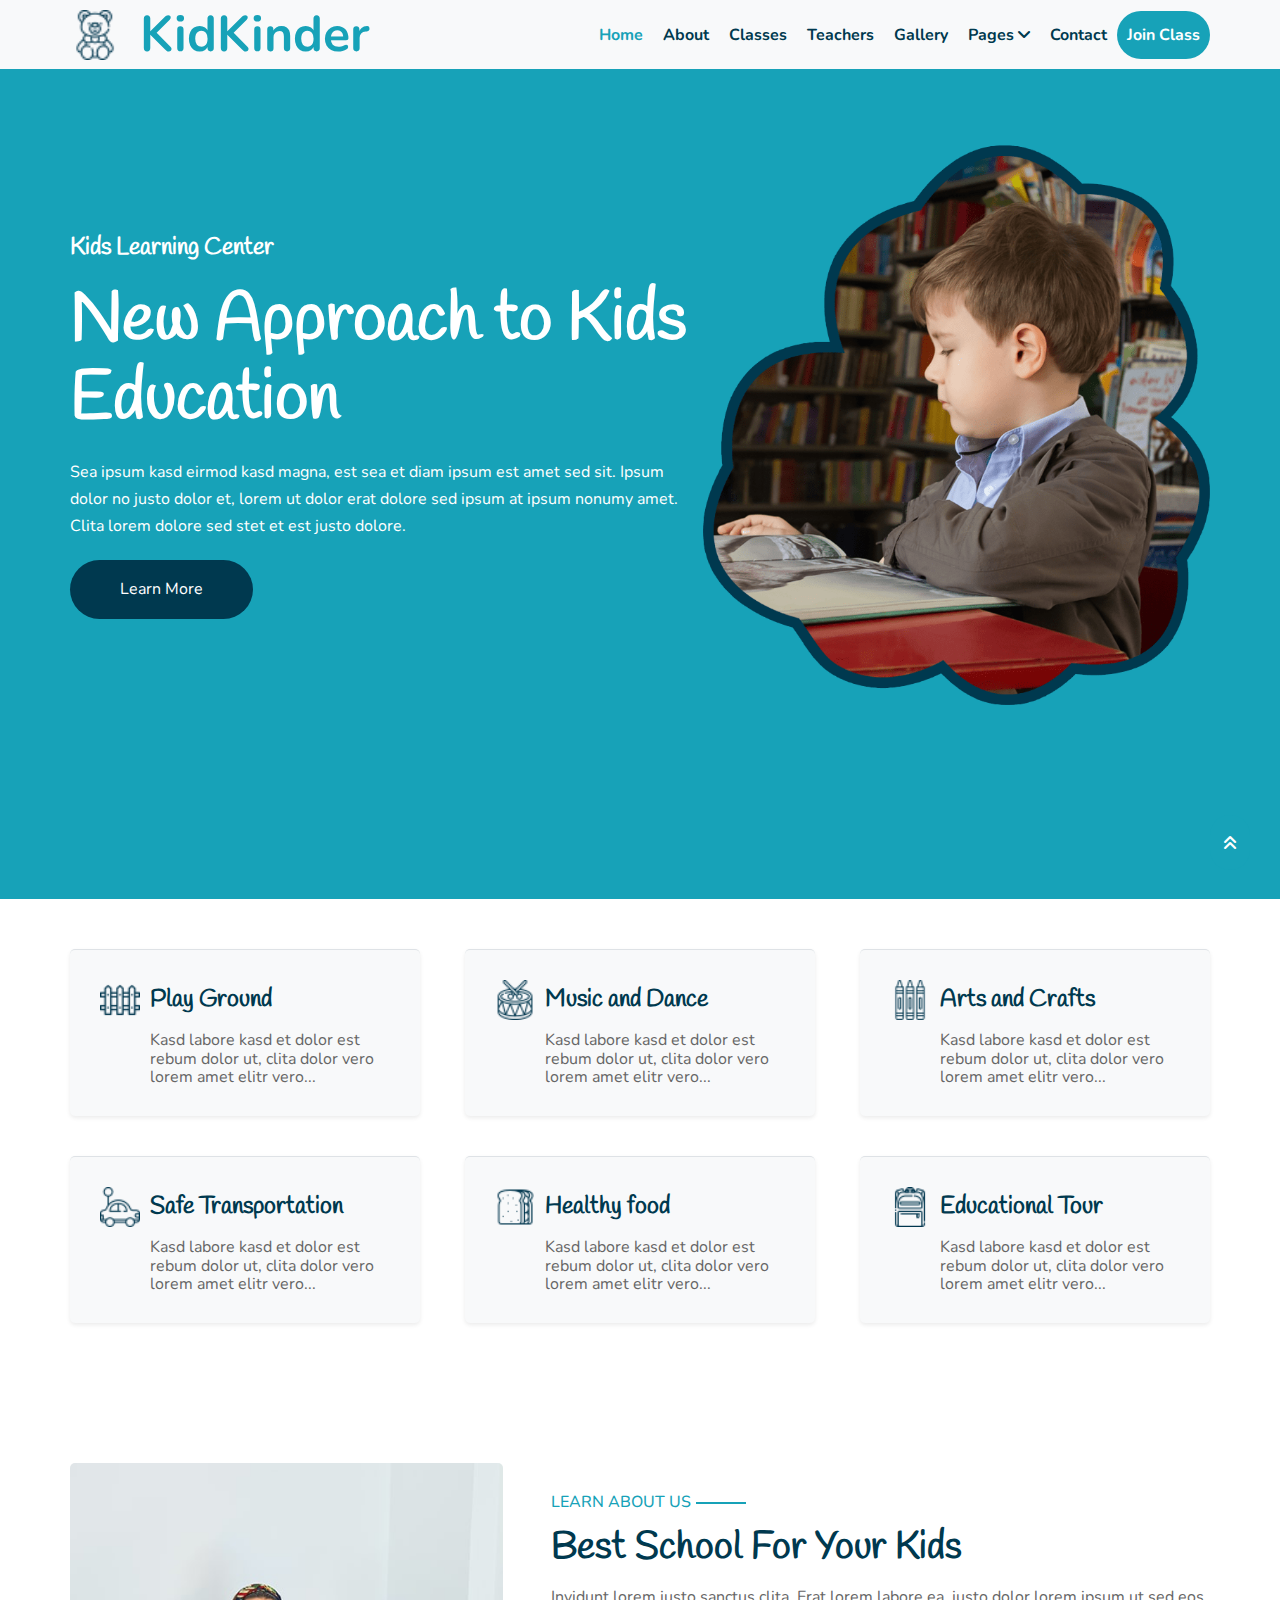
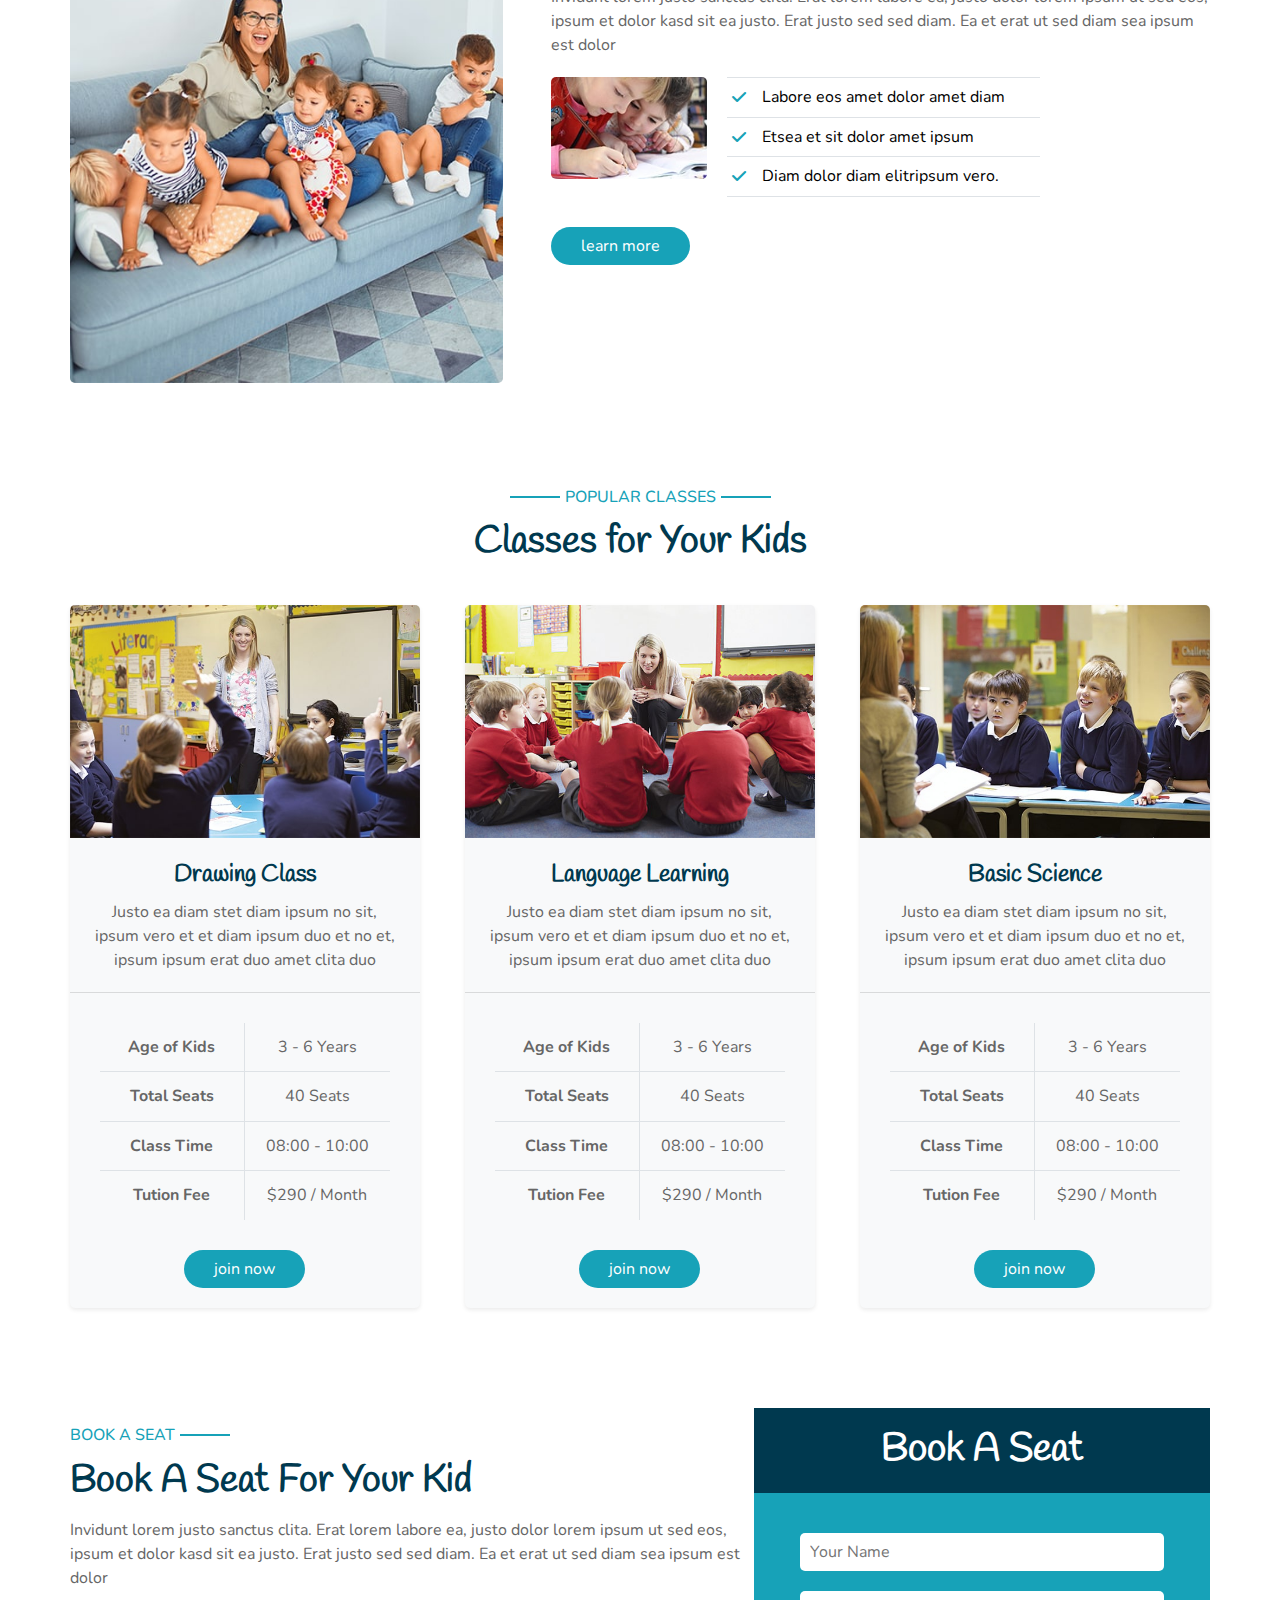
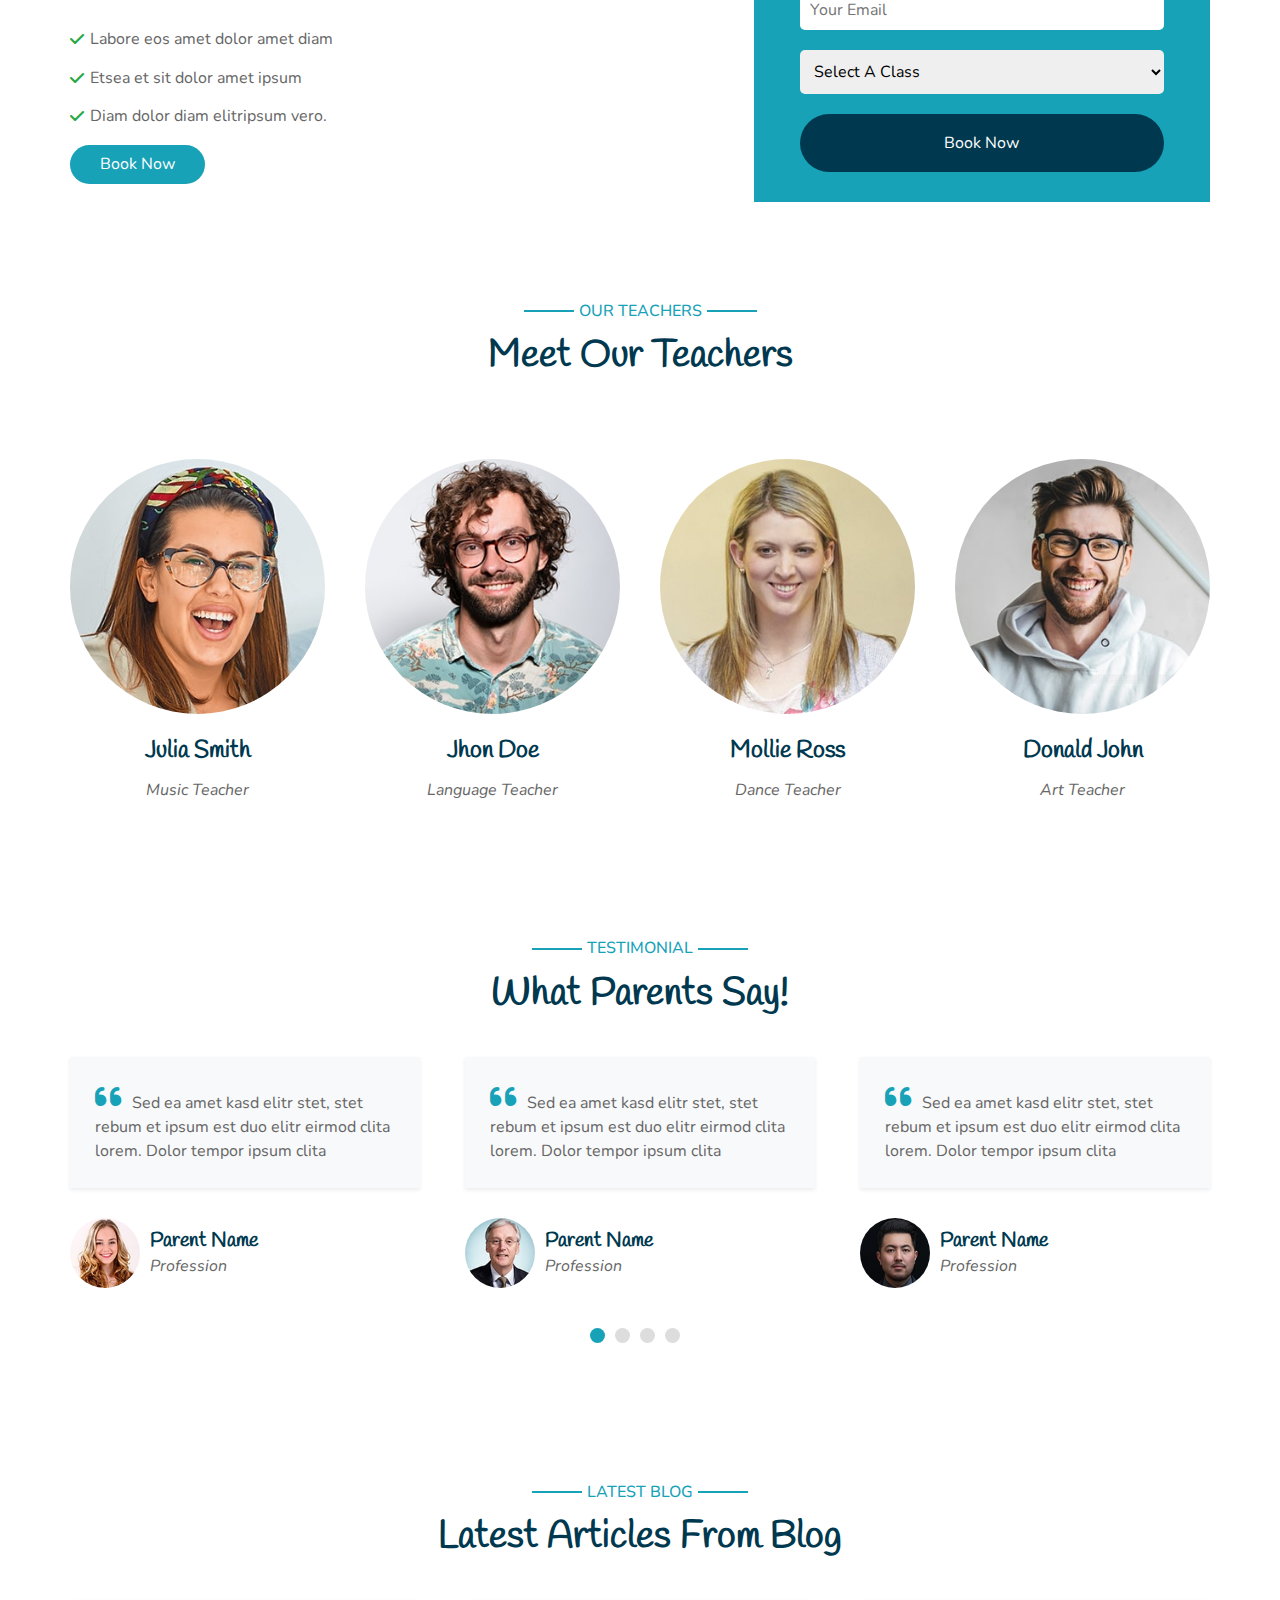
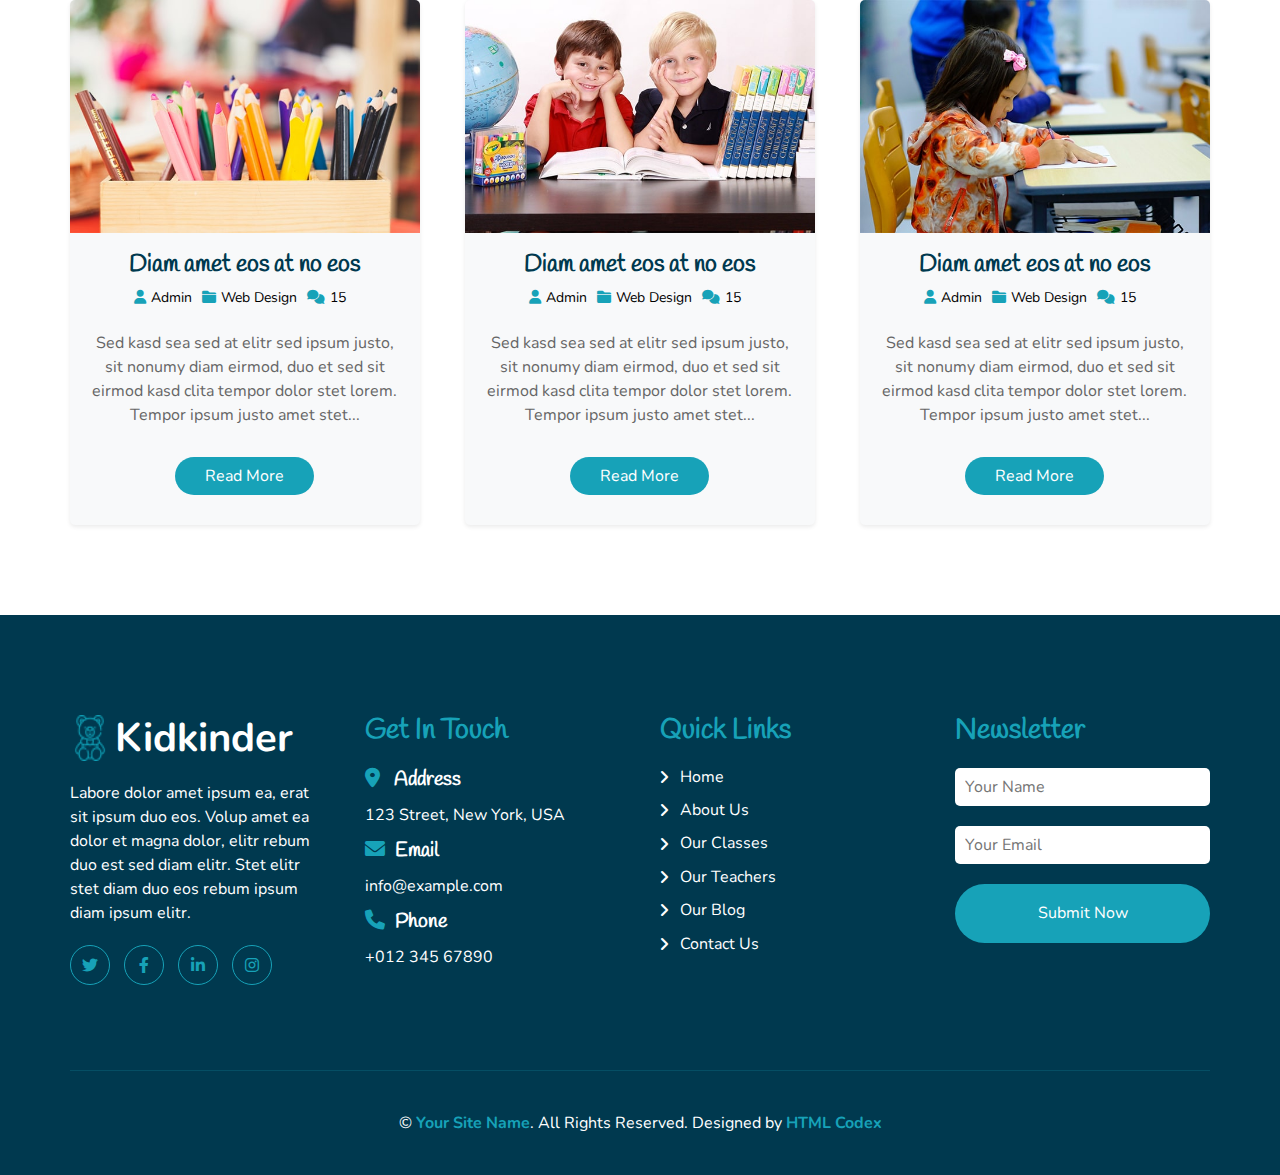
==== commit 7f0e54ec: "Added the Blog sub-pages" ====
--- a/index.html
+++ b/index.html
@@ -41,7 +41,7 @@
                         <div class="min">
                             pages
                             <div>
-                                <a href="./blog-gird.html">blog grid</a>
+                                <a href="./blog-grid.html">blog grid</a>
                                 <a href="./blog-detail.html">blog detail</a>
                             </div>
                         </div>
--- a/css/main.css
+++ b/css/main.css
@@ -1165,12 +1165,12 @@
     box-shadow: 0 0.125rem 0.25rem rgb(0 0 0 / 8%);
     text-align: center;
     background-color: #f8f9fa;
+    margin-bottom: 40px;
 }
 
 @media (max-width: 991px) {
     .articales .container .artcial-content .blog {
         flex-basis: 80%;
-        margin-bottom: 40px;
     }
 }
 
@@ -1223,6 +1223,560 @@
 }
 
 /* End Articales */
+
+/* Start Blog-Detail */
+
+.blog-detail {
+    padding-top: 100px;
+    padding-bottom: var(--section-padding, 50px);
+}
+
+.blog-detail .container {
+    display: flex;
+}
+
+@media (max-width: 991px) {
+    .blog-detail .container {
+        flex-direction: column;
+        align-items: center;
+    }
+}
+
+.blog-detail .container .left-con {
+    width: 70%;
+}
+
+@media (max-width: 991px) {
+    .blog-detail .container .left-con {
+        width: 100%;
+    }
+}
+
+@media (max-width: 768px) {
+    .blog-detail .container .left-con {
+        width: 80%;
+    }
+}
+
+@media (max-width: 576px) {
+    .blog-detail .container .left-con {
+        width: 100%;
+    }
+}
+
+.blog-detail .container .left-con .head {
+    margin-bottom: 30px;
+}
+
+.blog-detail .container .left-con .head p {
+    border-bottom: 2px solid var(--main-color, #17a2b8);
+    position: relative;
+    margin-bottom: 10px;
+}
+
+.blog-detail .container .left-con .head p span {
+    padding: 10px;
+    background-color: white;
+    color: var(--main-color, #17a2b8);
+    position: absolute;
+    top: 50%;
+    transform: translateY(-50%);
+    -webkit-transform: translateY(-50%);
+    -moz-transform: translateY(-50%);
+    -ms-transform: translateY(-50%);
+    -o-transform: translateY(-50%);
+}
+
+.blog-detail .container .left-con .head h1 {
+    font-family: 'Handlee', cursive;
+    color: var(--sec-color, #00394f);
+    font-size: 39px;
+}
+
+.blog-detail .container .left-con .head .icons {
+    display: flex;
+    align-items: center;
+}
+
+.blog-detail .container .left-con .head .icons .icon {
+    margin-right: 10px;
+    color: var(--parg-color, #666666);
+}
+
+.blog-detail .container .left-con .head .icons .icon i {
+    margin-right: 2px;
+    color: var(--main-color, #17a2b8);
+}
+
+.blog-detail .container .left-con .art-main {
+    margin-bottom: 20px;
+}
+
+.blog-detail .container .left-con .art-main img {
+    max-width: 100%;
+    border-radius: 5px;
+    -webkit-border-radius: 5px;
+    -moz-border-radius: 5px;
+    -ms-border-radius: 5px;
+    -o-border-radius: 5px;
+    margin-bottom: 20px;
+}
+
+.blog-detail .container .left-con .art-main p {
+    color: var(--parg-color, #666666);
+    line-height: 1.5;
+    margin-bottom: 10px;
+}
+
+.blog-detail .container .art-sub {
+    margin-bottom: 20px;
+}
+
+.blog-detail .container h2,
+.blog-detail .container .posts h3 {
+    color: var(--sec-color, #00394f);
+    font-size: 30px;
+    font-family: 'Handlee', cursive;
+    margin-bottom: 20px;
+}
+
+.blog-detail .container .art-sub img {
+    width: 300px;
+    border-radius: 5px;
+    -webkit-border-radius: 5px;
+    -moz-border-radius: 5px;
+    -ms-border-radius: 5px;
+    -o-border-radius: 5px;
+    display: inline;
+    float: left;
+    margin: 0 20px 10px 0;
+}
+
+@media (max-width: 768px) {
+    .blog-detail .container .left-con .art-sub img {
+        width: 225px;
+    }
+}
+
+.blog-detail .container .art-sub p {
+    display: inline;
+    color: var(--parg-color, #666666);
+    line-height: 1.5;
+}
+
+.blog-detail .container div.art-sub img.sp {
+    float: right;
+    margin: 0 0 10px 20px;
+}
+
+.blog-detail .container .posts {
+    margin-bottom: 30px;
+}
+
+.blog-detail .container .posts .content {
+    display: flex;
+    justify-content: space-between;
+}
+
+.blog-detail .container .posts .content .post,
+.blog-detail .container .right-con .posts .post {
+    flex-basis: calc((100% / 2) - 30px);
+    background-color: #f8f9fa;
+    display: flex;
+    padding: 5px;
+    border-radius: 5px;
+    -webkit-border-radius: 5px;
+    -moz-border-radius: 5px;
+    -ms-border-radius: 5px;
+    -o-border-radius: 5px;
+}
+
+@media (max-width: 768px) {
+    .blog-detail .container .posts .content .post:first-of-type {
+        flex-basis: 100%;
+    }
+
+    .blog-detail .container .posts .content .post:last-of-type {
+        display: none;
+    }
+}
+
+.blog-detail .container .posts .content .post .image,
+.blog-detail .container .right-con .posts .post .image {
+    margin-right: 20px;
+}
+
+.blog-detail .container .posts .content .post h5,
+.blog-detail .container .right-con .posts .post h5 {
+    font-size: 20px;
+    color: var(--sec-color, #00394f);
+    font-family: 'Handlee', cursive;
+    margin-bottom: 10px;
+}
+
+.blog-detail .container .posts .content .post .text .bar,
+.blog-detail .container .right-con .posts .post .text .bar {
+    display: flex;
+}
+
+.blog-detail .container .posts .content .post .text .bar .icon,
+.blog-detail .container .right-con .posts .post .text .bar .icon {
+    margin-right: 10px;
+}
+
+.blog-detail .container .posts .content .post .text .bar .icon span,
+.blog-detail .container .right-con .posts .post .text .bar .icon span {
+    color: var(--parg-color, #666666);
+    font-size: 13px;
+}
+
+.blog-detail .container .posts .content .post .text .bar .icon i,
+.blog-detail .container .right-con .posts .post .text .bar .icon i {
+    color: var(--main-color, #17a2b8);
+}
+
+.blog-detail .container .comments .comments-content .comment {
+    display: flex;
+    margin-bottom: 20px;
+}
+
+.blog-detail .container .comments .comments-content .comment:last-of-type {
+    margin-left: 40px;
+}
+
+.blog-detail .container .comments .comments-content .comment .image img {
+    width: 45px;
+    border-radius: 50%;
+    -webkit-border-radius: 50%;
+    -moz-border-radius: 50%;
+    -ms-border-radius: 50%;
+    -o-border-radius: 50%;
+    margin-right: 20px;
+}
+
+.blog-detail .container .comments .comments-content .comment .text h6 {
+    color: var(--sec-color, #00394f);
+    font-size: 16px;
+    font-family: 'Handlee', cursive;
+    width: fit-content;
+    margin-bottom: 15px;
+}
+
+.blog-detail .container .comments .comments-content .comment .text h6 span {
+    font-size: 13px;
+    font-weight: 300;
+}
+
+.blog-detail .container .comments .comments-content .comment .text p {
+    color: var(--parg-color, #666666);
+    line-height: 1.5;
+    margin-bottom: 20px;
+}
+
+.blog-detail .container .comments .comments-content .comment .text button {
+    background-color: #f8f9fa;
+    border: none;
+    text-transform: capitalize;
+    font-size: 14px;
+    padding: 10px;
+    cursor: pointer;
+    border-radius: 5px;
+    -webkit-border-radius: 5px;
+    -moz-border-radius: 5px;
+    -ms-border-radius: 5px;
+    -o-border-radius: 5px;
+    transition: var(--trans-dur, 0.15s);
+    -webkit-transition: var(--trans-dur, 0.15s);
+    -moz-transition: var(--trans-dur, 0.15s);
+    -ms-transition: var(--trans-dur, 0.15s);
+    -o-transition: var(--trans-dur, 0.15s);
+}
+
+.blog-detail .container .comments .comments-content .comment .text button:hover {
+    background-color: #e2e6ea;
+}
+
+.blog-detail .container .form {
+    margin-top: 30px;
+    background-color: #f8f9fa;
+    padding: 50px;
+}
+
+.blog-detail .container .form form {
+    display: flex;
+    flex-direction: column;
+    justify-content: center;
+}
+
+.blog-detail .container .form form label {
+    color: var(--parg-color, #666666);
+    margin-bottom: 10px;
+}
+
+.blog-detail .container .form form input {
+    border: 1px solid #ced4da;
+    padding: 10px;
+    border-radius: 5px;
+    -webkit-border-radius: 5px;
+    -moz-border-radius: 5px;
+    -ms-border-radius: 5px;
+    -o-border-radius: 5px;
+    margin-bottom: 10px;
+}
+
+.blog-detail .container .form form input:focus,
+.blog-detail .container .form form textarea:focus {
+    border-color: #63d9ec;
+    box-shadow: 0 0 0 0.2rem rgb(23 162 184 / 25%);
+    outline: none;
+}
+
+.blog-detail .container .form form textarea {
+    border: 1px solid #ced4da;
+    height: 100px;
+    resize: vertical;
+    margin-bottom: 20px;
+}
+
+.blog-detail .container .form form button {
+    width: fit-content;
+    border: none;
+    background-color: var(--main-color, #17a2b8);
+    padding: 10px;
+    border-radius: 40px;
+    -webkit-border-radius: 40px;
+    -moz-border-radius: 40px;
+    -ms-border-radius: 40px;
+    -o-border-radius: 40px;
+    color: white;
+    text-transform: capitalize;
+    cursor: pointer;
+    transition: 0.15s;
+    -webkit-transition: 0.15s;
+    -moz-transition: 0.15s;
+    -ms-transition: 0.15s;
+    -o-transition: 0.15s;
+}
+
+.blog-detail .container .form form button:hover {
+    background-color: #138496;
+}
+
+.blog-detail .container .right-con {
+    width: 35%;
+    display: flex;
+    flex-direction: column;
+    align-items: flex-start;
+}
+
+@media (max-width: 991px) {
+    .blog-detail .container .right-con {
+        width: 100%;
+    }
+}
+
+.blog-detail .container .right-con .user {
+    background-color: var(--main-color, #17a2b8);
+    width: 80%;
+    margin: 0 auto;
+    display: flex;
+    flex-direction: column;
+    align-items: center;
+    padding: 60px 10px;
+    border-radius: 5px;
+    -webkit-border-radius: 5px;
+    -moz-border-radius: 5px;
+    -ms-border-radius: 5px;
+    -o-border-radius: 5px;
+}
+
+@media (max-width: 991px) {
+    .blog-detail .container .right-con .user {
+        width: 100%;
+    }
+}
+
+.blog-detail .container .right-con .user img {
+    border-radius: 50%;
+    -webkit-border-radius: 50%;
+    -moz-border-radius: 50%;
+    -ms-border-radius: 50%;
+    -o-border-radius: 50%;
+    width: 100px;
+    margin-bottom: 10px;
+}
+
+.blog-detail .container .right-con .user h3 {
+    font-size: 28px;
+    color: var(--sec-color, #00394f);
+    font-family: 'Handlee', cursive;
+    margin-bottom: 25px;
+}
+
+.blog-detail .container .right-con .user p {
+    text-align: center;
+    color: white;
+    line-height: 1.5;
+}
+
+.blog-detail .container .right-con .put {
+    display: flex;
+    justify-content: center;
+    margin: 20px auto;
+}
+
+@media (max-width: 991px) {
+    .blog-detail .container .right-con .put {
+        width: 100%;
+    }
+}
+
+.blog-detail .container .right-con .put input {
+    padding: 15px;
+    width: 70%;
+    border: 1px solid #ced4da;
+    border-top-left-radius: 5px;
+    border-bottom-left-radius: 5px;
+}
+
+@media (max-width: 991px) {
+    .blog-detail .container .right-con .put input {
+        width: 90%;
+    }
+}
+
+.blog-detail .container .right-con .put input:focus {
+    outline: none;
+    border-color: #63d9ec;
+    box-shadow: 0 0 0 0.2rem rgb(23 162 184 / 25%);
+}
+
+.blog-detail .container .right-con .put input::placeholder {
+    font-size: 20px;
+}
+
+.blog-detail .container .right-con .put .icon {
+    border: 1px solid #ced4da;
+    right: 0;
+    padding: 15px;
+    color: var(--main-color, #17a2b8);
+    border-top-right-radius: 5px;
+    border-bottom-right-radius: 5px;
+    margin-left: -1px;
+    cursor: pointer;
+}
+
+.blog-detail .container .right-con .cat {
+    margin: 20px auto;
+    width: 80%;
+}
+
+@media (max-width: 991px) {
+    .blog-detail .container .right-con .cat {
+        width: 100%;
+    }
+}
+
+.blog-detail .container .right-con .cat ul li {
+    margin: 10px 0;
+    padding: 10px;
+    display: flex;
+    justify-content: space-between;
+    align-items: center;
+    border-bottom: 1px solid #eaeaea;
+}
+
+.blog-detail .container .right-con .cat ul li a {
+    color: var(--main-color, #17a2b8);
+}
+
+.blog-detail .container .right-con .cat ul li a:hover {
+    color: #0f6674;
+    text-decoration: underline;
+}
+
+.blog-detail .container .right-con .cat ul li span {
+    background-color: var(--main-color, #17a2b8);
+    font-size: 12px;
+    color: white;
+    font-weight: bold;
+    padding: 5px 10px;
+    border-radius: 40px;
+    -webkit-border-radius: 40px;
+    -moz-border-radius: 40px;
+    -ms-border-radius: 40px;
+    -o-border-radius: 40px;
+}
+
+.blog-detail .container .right-con .posts {
+    padding: 0 15px;
+}
+
+.blog-detail .container .right-con>img {
+    max-width: 80%;
+    border-radius: 5px;
+    -webkit-border-radius: 5px;
+    -moz-border-radius: 5px;
+    -ms-border-radius: 5px;
+    -o-border-radius: 5px;
+    margin: 20px auto;
+}
+
+@media (max-width: 991px) {
+    .blog-detail .container .right-con>img {
+        margin: 20px;
+    }
+}
+
+@media (max-width: 991px) {
+    .blog-detail .container .right-con .posts {
+        width: 100%;
+    }
+}
+
+.blog-detail .container .right-con .posts .post {
+    margin-bottom: 20px;
+}
+
+.blog-detail .container .right-con .tags {
+    padding: 0 15px;
+}
+
+.blog-detail .container .right-con .tags a {
+    display: inline-block;
+    color: var(--main-color, #17a2b8);
+    border: 1px solid var(--main-color, #17a2b8);
+    padding: 10px 15px;
+    border-radius: 40px;
+    -webkit-border-radius: 40px;
+    -moz-border-radius: 40px;
+    -ms-border-radius: 40px;
+    -o-border-radius: 40px;
+    text-transform: capitalize;
+    margin-bottom: 10px;
+    transition: var(--trans-dur, 0.15s);
+    -webkit-transition: var(--trans-dur, 0.15s);
+    -moz-transition: var(--trans-dur, 0.15s);
+    -ms-transition: var(--trans-dur, 0.15s);
+    -o-transition: var(--trans-dur, 0.15s);
+}
+
+.blog-detail .container .right-con .tags a:hover {
+    background-color: var(--main-color, #17a2b8);
+    color: white;
+}
+
+.blog-detail .container .right-con .plain {
+    padding: 0 15px;
+}
+
+.blog-detail .container .right-con .plain p {
+    color: var(--parg-color, #666666);
+    line-height: 1.5;
+}
+
+
+/* End Blog-Detail */
 
 /* Start Gallery */
 
